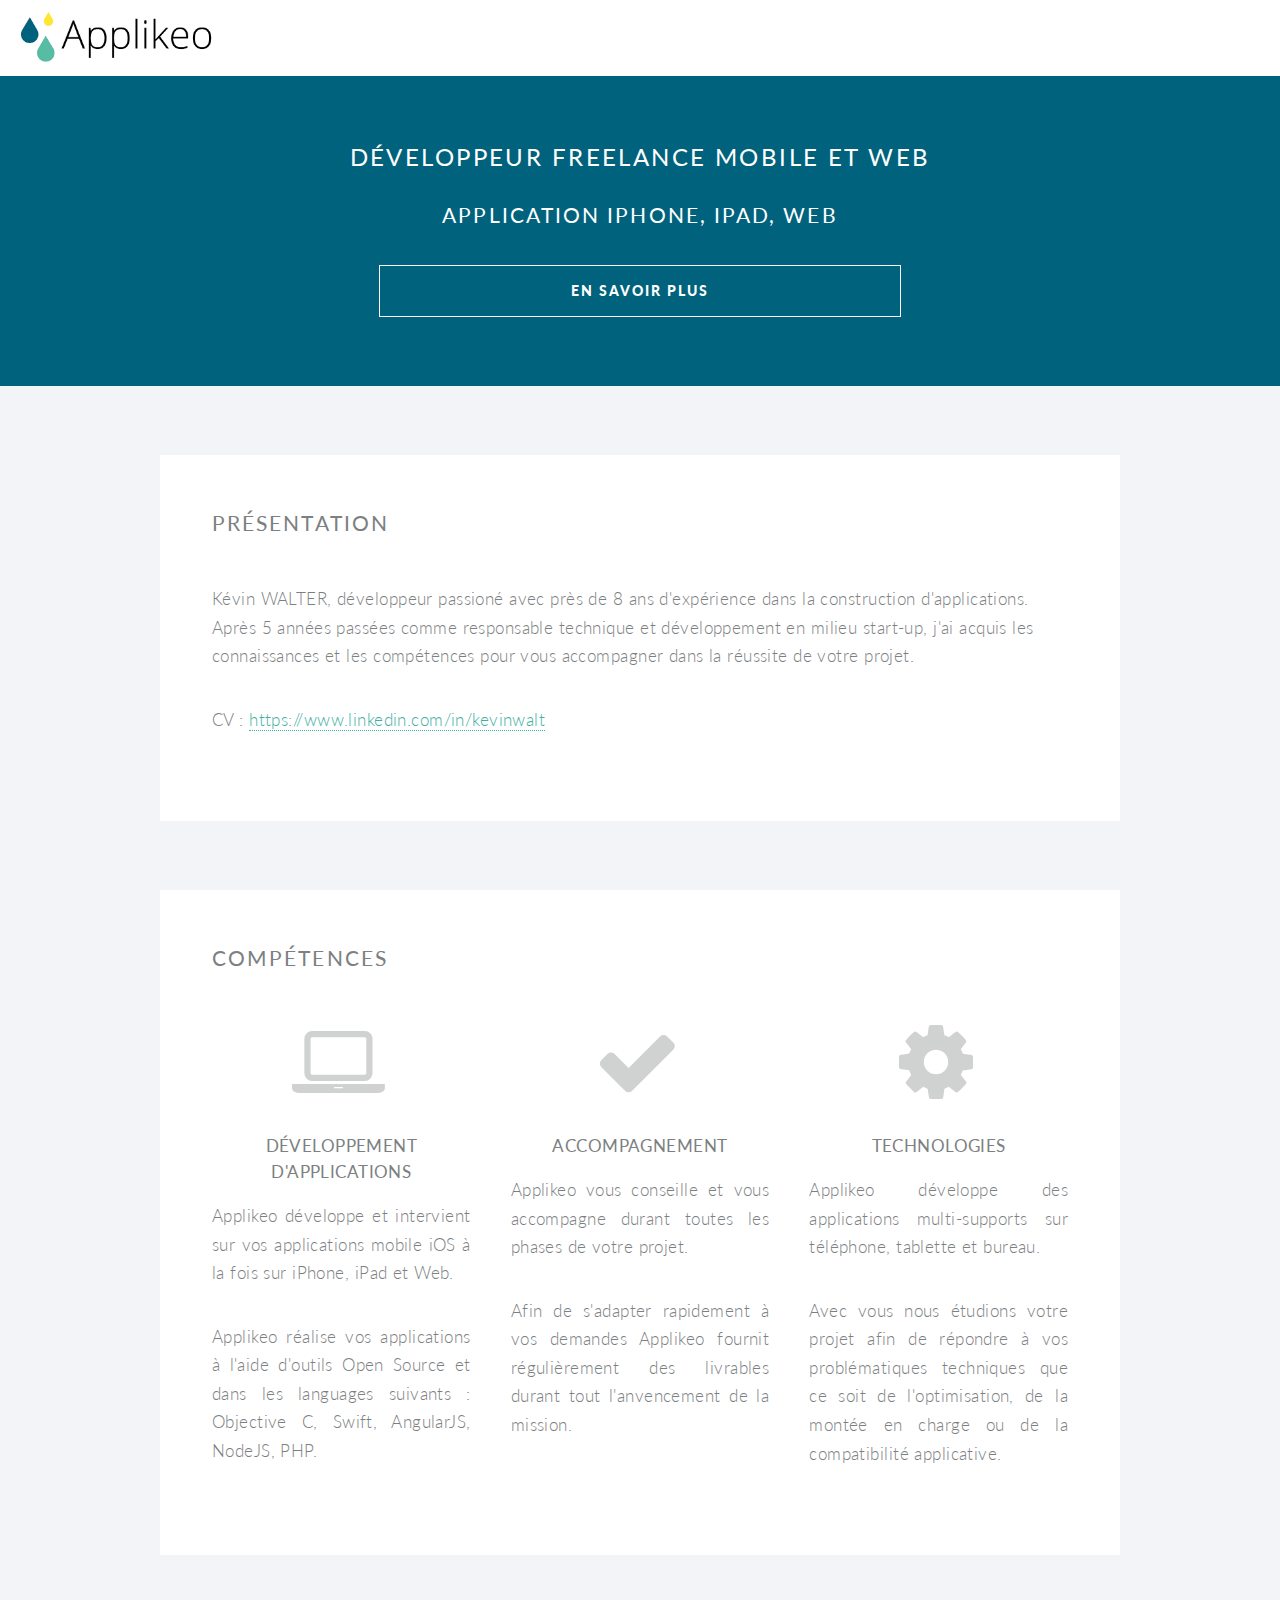
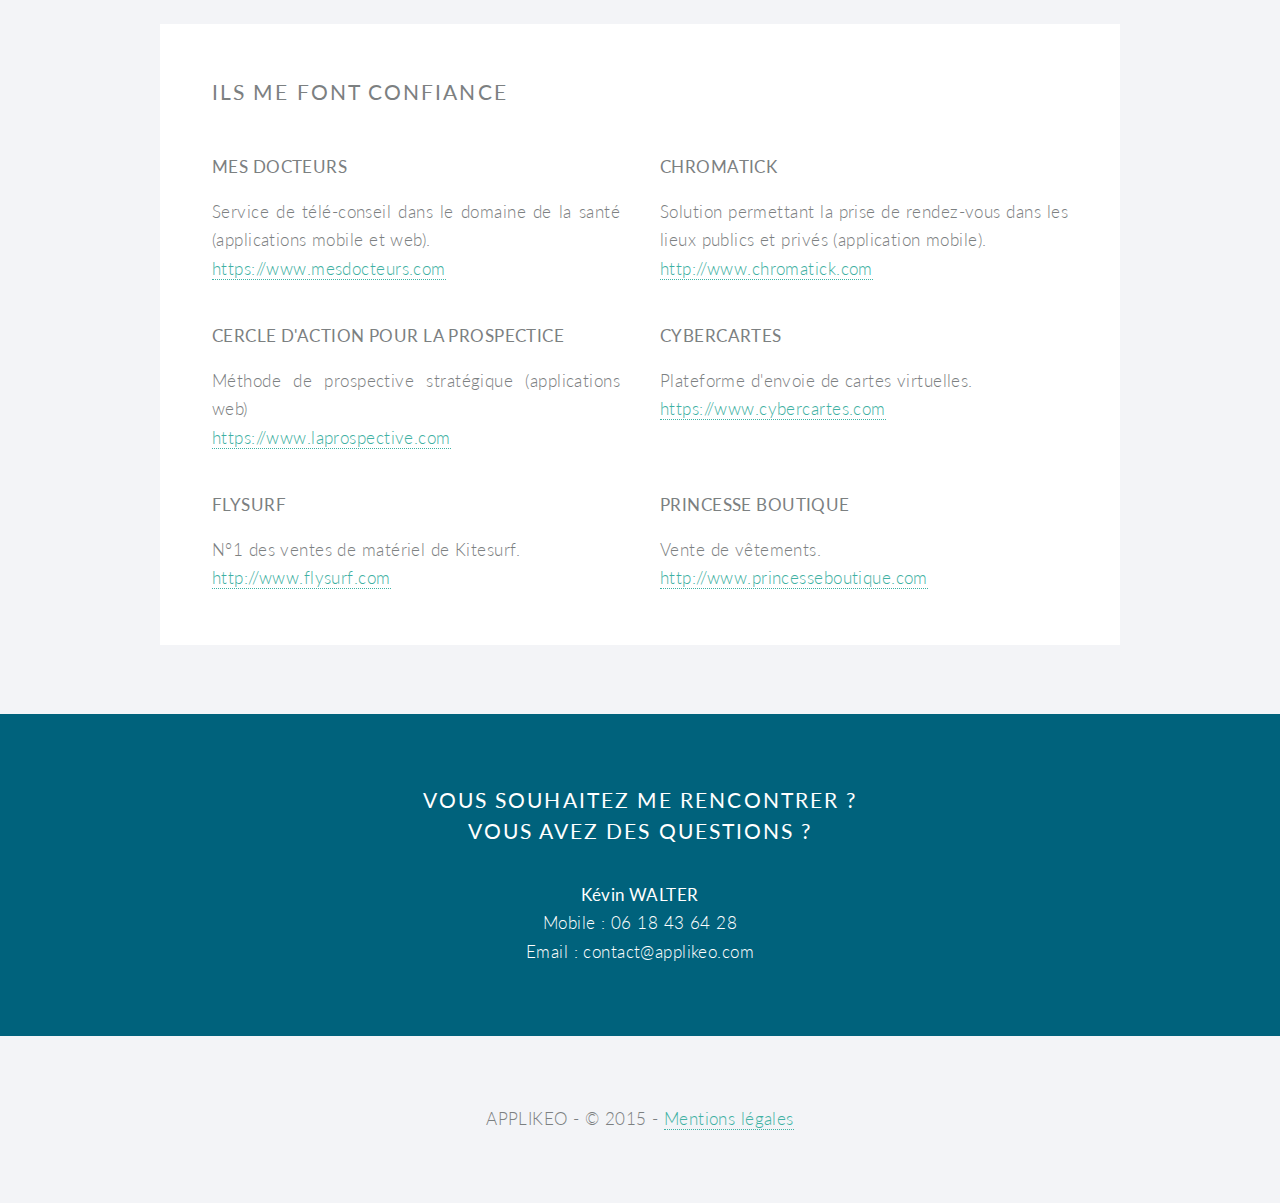
==== index.html @ 41f17261 "modification siege" ====
<!DOCTYPE html>
<html lang="en">
<head>
  <title>Développeur Freelance Mobile et web à Marseille et Aix-en-Provence : Applikeo</title>
<meta name="description" content="Spécialiste du développement d'applications mobile iOS et web sur Marseille et Aix-en-Provence. Applikeo développe des applications iPhone, iPad ou web dans les technologies suivantes : Objective C, Swift, AngularJS, NodeJS, PHP" />
<meta name="keywords" content="développeur Web, développeur mobile, développeur iOS, développeur swift, développeur angular, développeur nodeJS Applikeo, APPLIKEO, développement web, développement iOS, consultant web, consultant mobile, application web, développeur marseille, développeur aix-en-provence, Kévin Walter" />
<meta http-equiv="Content-Type" content="text/html; charset=utf-8" />
<meta name="viewport" content="width=device-width, initial-scale=1.0" />
<!--[if lte IE 8]><script src="/css/ie/html5shiv.js"></script><![endif]-->
<script src="js/jquery.min.js"></script>
<script src="js/jquery.dropotron.min.js"></script>
<script src="js/skel.min.js"></script>
<script src="js/skel-layers.min.js"></script>
<script src="js/init.js"></script>
<noscript>
    <link rel="stylesheet" href="css/skel.css" />
    <link rel="stylesheet" href="css/style.css" />
    <link rel="stylesheet" href="css/style-noscript.css" />
</noscript>
<!--[if lte IE 8]><link rel="stylesheet" href="css/ie/v8.css" /><![endif]-->
<!--[if lte IE 9]><link rel="stylesheet" href="css/ie/v9.css" /><![endif]-->
<meta name="google-site-verification" content="UAbZT-y50smlacfr541gs_oEPnofL0DjzTdshv041VY" />
</head>
<body class="loading">
    <!-- Header -->
    <header id="header" class="reveal alt">
        <a href="/" class="navbar-brand" title="APPLIKEO"><img src="./images/applikeo.png" class="logo" alt="logo APPLIKEO"/></a>
        <span id="logo"><a href="/">APPLIKEO</a></span>
    </header>
    <!-- Banner -->
<section id="banner">
<div class="inner">
<h1>Développeur Freelance Mobile et Web</h1>

<h2>Application iPhone, iPAD, Web</h2>

<footer>
<ul class="buttons vertical">
  <li><a class="button fit scrolly" href="#main" style="width:90%;">En savoir plus</a></li>
</ul>
</footer>
</div>
</section>

<article id="main">

  <section class="wrapper style5 container special" id="identity">
    <header class="major">
      <h2>Présentation</h2>
    </header>

    <div class="row">
      <p>
        Kévin WALTER, développeur passioné avec près de 8 ans d'expérience dans la construction d'applications. Après 5 années passées comme responsable technique et développement en milieu start-up, j'ai acquis les connaissances et les compétences pour vous accompagner dans la réussite de votre projet.
      </p>
      <p>
        CV : <a href="https://www.linkedin.com/in/kevinwalt" title="Profil de Kévin Walter" target="_blank">https://www.linkedin.com/in/kevinwalt</a>
      </p>
    </div>
  </section>

  <section class="wrapper style5 container special">
    <header class="major">
      <h2>Compétences</h2>
    </header>
    <div class="row">
      <div class="4u">
        <section>
          <span class="icon feature fa-laptop">&nbsp;</span>
          <header>
            <h3>Développement d'applications</h3>
          </header>
          <p style="text-align:justify;">
            Applikeo développe et intervient sur vos applications mobile iOS à la fois sur iPhone, iPad et Web.
          </p>  
          <p style="text-align:justify;">
            Applikeo réalise vos applications à l'aide d'outils Open Source et dans les languages suivants : Objective C, Swift, AngularJS, NodeJS, PHP.
          </p>
        </section>
      </div>

      <div class="4u">
        <section>
          <span class="icon feature fa-check">&nbsp;</span>
          <header>
            <h3>Accompagnement</h3>
          </header>

          <p style="text-align:justify;">Applikeo vous conseille et vous accompagne durant toutes les phases de votre projet.</p>
       
          <p style="text-align:justify;">Afin de s'adapter rapidement à vos demandes Applikeo fournit régulièrement des livrables durant tout l'anvencement de la mission.</p>
        </section>
      </div>


      <div class="4u">
        <span class="icon feature fa-cog">&nbsp;</span>
        <section>
          <header>
            <h3>Technologies</h3>
          </header>

          <p style="text-align:justify;">Applikeo développe des applications multi-supports sur téléphone, tablette et bureau.</p>
          <p style="text-align:justify;">Avec vous nous étudions votre projet afin de répondre à vos problématiques techniques que ce soit de l'optimisation, de la montée en charge ou de la compatibilité applicative.</p>
        </section>
      </div>
    </div>
  </section>

 <section class="wrapper style5 container special">
    <header class="major">
      <h2>Ils me font confiance</h2>
    </header>

    <div class="row">
      <div class="6u" style="text-align:justify;">
        <h4>MES DOCTEURS</h4>
        Service de télé-conseil dans le domaine de la santé (applications mobile et web). <br />
        <a href="https://www.mesdocteurs.com" target="_blank">https://www.mesdocteurs.com</a>
      </div>
      <div class="6u" style="text-align:justify;">
        <h4>CHROMATICK</h4>
        Solution permettant la prise de rendez-vous dans les lieux publics et privés (application mobile). <br />
        <a href="http://www.chromatick.com" target="_blank">http://www.chromatick.com</a>
      </div>
    </div>

    <div class="row">
      <div class="6u" style="text-align:justify;">
        <h4>CERCLE D'ACTION POUR LA PROSPECTICE</h4>
        Méthode de prospective stratégique (applications web)<br />
        <a href="http://www.laprospective.fr/methodes-de-prospective.html" target="_blank">https://www.laprospective.com</a>
      </div>
      <div class="6u" style="text-align:justify;">
        <h4>CYBERCARTES</h4>
        Plateforme d'envoie de cartes virtuelles.<br />
        <a href="http://www.cybercartes.com" target="_blank">https://www.cybercartes.com</a>
      </div>
    </div>

    <div class="row">
     <div class="6u" style="text-align:justify;">
       <h4>FLYSURF</h4>
       N°1 des ventes de matériel de Kitesurf.<br />
       <a href="http://www.flysurf.com" target="_blank">http://www.flysurf.com</a>
     </div>
     <div class="6u" style="text-align:justify;">
       <h4>PRINCESSE BOUTIQUE</h4>
       Vente de vêtements.<br />
       <a href="http://www.princesseboutique.com" target="_blank">http://www.princesseboutique.com</a>
     </div>
    </div>
 </section>


<section id="cta">
  <header>
  <h2>Vous souhaitez me rencontrer ? <br /> Vous avez des questions ?</h2>
  </header>

  <footer>
    <ul>
      <li><strong>Kévin WALTER</strong></li>
      <li>Mobile : 06 18 43 64 28</li>
      <li>Email : contact@applikeo.com</li>
    </ul>
  </footer>
</section>


    <footer id="footer">
        <p>
            APPLIKEO - © 2015 -
            <a href="mentions-legales.html">Mentions légales</a>
        </p>
    </footer>
    <script>
  (function(i,s,o,g,r,a,m){i['GoogleAnalyticsObject']=r;i[r]=i[r]||function(){
  (i[r].q=i[r].q||[]).push(arguments)},i[r].l=1*new Date();a=s.createElement(o),
  m=s.getElementsByTagName(o)[0];a.async=1;a.src=g;m.parentNode.insertBefore(a,m)
  })(window,document,'script','//www.google-analytics.com/analytics.js','ga');

  ga('create', 'UA-64790413-1', 'auto');
  ga('send', 'pageview');

</script>
</body>
</html>
---- css/skel.css ----
/* skel.css vx.x | (c) n33 | n33.co | MIT licensed */

/* Resets (http://meyerweb.com/eric/tools/css/reset/ | v2.0 | 20110126 | License: none (public domain)) */

	html,body,div,span,applet,object,iframe,h1,h2,h3,h4,h5,h6,p,blockquote,pre,a,abbr,acronym,address,big,cite,code,del,dfn,em,img,ins,kbd,q,s,samp,small,strike,strong,sub,sup,tt,var,b,u,i,center,dl,dt,dd,ol,ul,li,fieldset,form,label,legend,table,caption,tbody,tfoot,thead,tr,th,td,article,aside,canvas,details,embed,figure,figcaption,footer,header,hgroup,menu,nav,output,ruby,section,summary,time,mark,audio,video{margin:0;padding:0;border:0;font-size:100%;font:inherit;vertical-align:baseline;}article,aside,details,figcaption,figure,footer,header,hgroup,menu,nav,section{display:block;}body{line-height:1;}ol,ul{list-style:none;}blockquote,q{quotes:none;}blockquote:before,blockquote:after,q:before,q:after{content:'';content:none;}table{border-collapse:collapse;border-spacing:0;}body{-webkit-text-size-adjust:none}

/* Box Model */

	*, *:before, *:after {
		-moz-box-sizing: border-box;
		-webkit-box-sizing: border-box;
		box-sizing: border-box;
	}

/* Container */

	body {
		/* min-width: (containers) */
		min-width: 1200px;
	}

	.container {
		margin-left: auto;
		margin-right: auto;
		
		/* width: (containers) */
		width: 1200px;
	}

	/* Modifiers */
	
		.container.small {
			/* width: (containers) * 0.75; */
			width: 900px;
		}

		.container.big {
			width: 100%;

			/* max-width: (containers) * 1.25; */
			max-width: 1500px;

			/* min-width: (containers); */
			min-width: 1200px;
		}

/* Grid */

	.\31 2u { width: 100% }
	.\31 1u { width: 91.6666666667% }
	.\31 0u { width: 83.3333333333% }
	.\39 u { width: 75% }
	.\38 u { width: 66.6666666667% }
	.\37 u { width: 58.3333333333% }
	.\36 u { width: 50% }
	.\35 u { width: 41.6666666667% }
	.\34 u { width: 33.3333333333% }
	.\33 u { width: 25% }
	.\32 u { width: 16.6666666667% }
	.\31 u { width: 8.3333333333% }
	.\-11u { margin-left: 91.6666666667% }
	.\-10u { margin-left: 83.3333333333% }
	.\-9u { margin-left: 75% }
	.\-8u { margin-left: 66.6666666667% }
	.\-7u { margin-left: 58.3333333333% }
	.\-6u { margin-left: 50% }
	.\-5u { margin-left: 41.6666666667% }
	.\-4u { margin-left: 33.3333333333% }
	.\-3u { margin-left: 25% }
	.\-2u { margin-left: 16.6666666667% }
	.\-1u { margin-left: 8.3333333333% }

	/* Rows */

		.row > * {
			float: left;
		}

		.row:after {
			content: '';
			display: block;
			clear: both;
			height: 0;
		}

		.row:first-child > * {
			padding-top: 0 !important;
		}

		/* Normal */

			.row > * {
				/* padding-left: (gutters) */
				padding-left: 50px;
			}

			.row + .row > * {
				/* padding: (gutters) 0 0 (gutters) */
				padding: 50px 0 0 50px;
			}

			.row {
				/* margin-left: -(gutters) */
				margin-left: -50px;
			}

		/* Flush */

			.row.flush > * {
				padding-left: 0;
			}

			.row + .row.flush > * {
				padding: 0;
			}

			.row.flush {
				margin-left: 0;
			}

		/* Quarter */

			.row.quarter > * {
				/* padding-left: (gutters * 0.25) */
				padding-left: 12.5px;
			}

			.row + .row.quarter > * {
				/* padding: (gutters * 0.25) 0 0 (gutters * 0.25) */
				padding: 12.5px 0 0 12.5px;
			}

			.row.quarter {
				/* margin-left: -(gutters * 0.25) */
				margin-left: -12.5px;
			}

		/* Half */

			.row.half > * {
				/* padding-left: (gutters * 0.5) */
				padding-left: 25px;
			}

			.row + .row.half > * {
				/* padding: (gutters * 0.5) 0 0 (gutters * 0.5) */
				padding: 25px 0 0 25px;
			}

			.row.half {
				/* margin-left: -(gutters * 0.5) */
				margin-left: -25px;
			}

		/* One and (a) Half */

			.row.oneandhalf > * {
				/* padding-left: (gutters * 1.5) */
				padding-left: 75px;
			}

			.row + .row.oneandhalf > * {
				/* padding: (gutters * 1.5) 0 0 (gutters * 1.5) */
				padding: 75px 0 0 75px;
			}

			.row.oneandhalf {
				/* margin-left: -(gutters * 1.5) */
				margin-left: -75px;
			}

		/* Double */

			.row.double > * {
				/* padding-left: (gutters * 2) */
				padding-left: 80px;
			}

			.row + .row.double > * {
				/* padding: (gutters * 2) 0 0 (gutters * 2) */
				padding: 100px 0 0 100px;
			}

			.row.double {
				/* margin-left: -(gutters * 2) */
				margin-left: -100px;
			}
---- css/style.css ----
@charset "UTF-8";
@import url("font-awesome.min.css");
@import url("http://fonts.googleapis.com/css?family=Lato:300,400,900");

/*
	Twenty 1.0 by HTML5 UP
	html5up.net | @n33co
	Free for personal and commercial use under the CCA 3.0 license (html5up.net/license)
*/

/* Basic */

	body, #skel-layers-wrapper {
		background: #f3f4f7;
	}

	body.loading * {
		-moz-animation: none !important;
		-webkit-animation: none !important;
		-o-animation: none !important;
		-ms-animation: none !important;
		animation: none !important;
		-moz-transition: none !important;
		-webkit-transition: none !important;
		-o-transition: none !important;
		-ms-transition: none !important;
		transition: none !important;
	}

	body, input, select, textarea {
		color: #7c8081;
		font-family: 'Lato', sans-serif;
		font-size: 15pt;
		font-weight: 300;
		letter-spacing: 0.025em;
		line-height: 1.75em;
	}

	a {
		-moz-transition: all 0.2s ease-in-out;
		-webkit-transition: all 0.2s ease-in-out;
		-o-transition: all 0.2s ease-in-out;
		-ms-transition: all 0.2s ease-in-out;
		transition: all 0.2s ease-in-out;
		color: #3fb1a3;
		text-decoration: none;
		border-bottom: dotted 1px;
	}

		a:hover {
			border-bottom-color: transparent;
		}

	strong, b {
		font-weight: 400;
	}

	p, ul, ol, dl, table, blockquote {
		margin: 0 0 2em 0;
	}

	h1, h2, h3, h4, h5, h6 {
		color: inherit;
		font-weight: 400;
		line-height: 1.75em;
		margin-bottom: 1em;
		text-transform: uppercase;
	}

		#logo a, h2 a, h3 a, h4 a, h5 a, h6 a {
			color: inherit;
			text-decoration: none;
			border: 0;
		}

	h1 {
		font-size: 1.4em;
		letter-spacing: 0.1em;
	}

	h2 {
		font-size: 1.2em;
		letter-spacing: 0.1em;
	}

	h3 {
		font-size: 1em;
		letter-spacing: 0.025em;
        text-align: center;
	}

	sub {
		font-size: 0.8em;
		position: relative;
		top: 0.5em;
	}

	sup {
		font-size: 0.8em;
		position: relative;
		top: -0.5em;
	}

	hr {
		border-top: solid 1px rgba(124, 128, 129, 0.2);
		border: 0;
		margin-bottom: 1.5em;
	}

	blockquote {
		border-left: solid 0.5em rgba(124, 128, 129, 0.2);
		font-style: italic;
		padding: 1em 0 1em 2em;
	}

	section.special, article.special {
		text-align: center;
	}

	header.major {
		padding-bottom: 1em;
	}

	header.special {
		margin-bottom: 5em;
		padding-top: 7em;
		position: relative;
		text-align: center;
	}

		header.special:before, header.special:after {
			/*border-bottom: solid 1.5px;
			border-top: solid 1.5px;*/
			content: '';
			height: 7px;
			opacity: 0.1;
			position: absolute;
			top: 1.75em;
			width: 43%;
		}

		header.special:before {
			left: 0;
		}

		header.special:after {
			right: 0;
		}

		header.special h2 {
			margin-bottom: 0;
		}

		header.special h2 + p {
			margin-bottom: 0;
			padding-top: 1.5em;
		}

		header.special .icon {
			cursor: default;
			height: 7em;
			left: 0;
			position: absolute;
			text-align: center;
			top: 1em;
			width: 100%;
		}

			header.special .icon:before {
				font-size: 3.5em;
				opacity: 0.35;
			}

	footer > :last-child {
		margin-bottom: 0;
	}

	footer.major {
		padding-top: 3em;
	}

/* Form */

	input[type="text"],
	input[type="password"],
	input[type="email"],
	textarea {
		-moz-transition: background-color 0.2s ease-in-out, border-color 0.2s ease-in-out;
		-webkit-transition: background-color 0.2s ease-in-out, border-color 0.2s ease-in-out;
		-o-transition: background-color 0.2s ease-in-out, border-color 0.2s ease-in-out;
		-ms-transition: background-color 0.2s ease-in-out, border-color 0.2s ease-in-out;
		transition: background-color 0.2s ease-in-out, border-color 0.2s ease-in-out;
		-moz-appearance: none;
		-webkit-appearance: none;
		-o-appearance: none;
		-ms-appearance: none;
		appearance: none;
		background: none;
		border: solid 1px rgba(124, 128, 129, 0.2);
		color: inherit;
		display: block;
		padding: 0.75em;
		text-decoration: none;
		width: 100%;
		outline: 0;
	}

		input[type="text"]:focus,
		input[type="password"]:focus,
		input[type="email"]:focus,
		textarea:focus {
			border-color: #83d3c9;
		}

	input[type="text"],
	input[type="password"],
	input[type="email"] {
		line-height: 1em;
	}

	::-webkit-input-placeholder {
		color: inherit;
		opacity: 0.5;
		position: relative;
		top: 3px;
	}

	:-moz-placeholder {
		color: inherit;
		opacity: 0.5;
	}

	::-moz-placeholder {
		color: inherit;
		opacity: 0.5;
	}

	:-ms-input-placeholder {
		color: inherit;
		opacity: 0.5;
	}

	.formerize-placeholder {
		color: rgba(124, 128, 129, 0.5) !important;
	}

/* Image */

	.image {
		border: 0;
		position: relative;
	}

		.image:before {
			background: url("images/overlay.png");
			content: '';
			height: 100%;
			left: 0;
			position: absolute;
			top: 0;
			width: 100%;
		}

		.image.fit {
			display: block;
		}

			.image.fit img {
				display: block;
				width: 100%;
			}

		.image.feature {
			display: block;
			margin: 0 0 2em 0;
		}

			.image.feature img {
				display: block;
				width: 100%;
			}

/* Icon */

	.icon {
		position: relative;
	}

		.icon:before {
			-moz-osx-font-smoothing: grayscale;
			-webkit-font-smoothing: antialiased;
			font-family: FontAwesome;
			font-style: normal;
			font-weight: normal;
		}

		.icon.circle {
			-moz-transition: all 0.2s ease-in-out;
			-webkit-transition: all 0.2s ease-in-out;
			-o-transition: all 0.2s ease-in-out;
			-ms-transition: all 0.2s ease-in-out;
			transition: all 0.2s ease-in-out;
			border: 0;
			border-radius: 100%;
			display: inline-block;
			font-size: 1.25em;
			height: 2.25em;
			left: 0;
			line-height: 2.25em;
			text-align: center;
			text-decoration: none;
			top: 0;
			width: 2.25em;
		}

			.icon.circle:hover {
				top: -0.2em;
			}

			.icon.circle.fa-twitter {
				background: #70aecd;
				color: white;
			}

				.icon.circle.fa-twitter:hover {
					background: #7fb7d2;
				}

			.icon.circle.fa-facebook {
				background: #7490c3;
				color: white;
			}

				.icon.circle.fa-facebook:hover {
					background: #829bc9;
				}

			.icon.circle.fa-google-plus {
				background: #db6b67;
				color: white;
			}

				.icon.circle.fa-google-plus:hover {
					background: #df7b77;
				}

			.icon.circle.fa-github {
				background: #dcad8b;
				color: white;
			}

				.icon.circle.fa-github:hover {
					background: #e1b89b;
				}

			.icon.circle.fa-dribbble {
				background: #da83ae;
				color: white;
			}

				.icon.circle.fa-dribbble:hover {
					background: #df93b8;
				}

		.icon.feature {
			cursor: default;
			display: block;
			margin: 0 0 1.5em 0;
			opacity: 0.35;
			text-align: center;
		}

			.icon.feature:before {
				font-size: 5em;
				line-height: 1em;
			}

		.icon > .label {
			display: none;
		}

/* Lists */

	ol.default {
		list-style: decimal;
		padding-left: 1.25em;
	}

		ol.default li {
			padding-left: 0.25em;
		}

	ul.default {
		list-style: disc;
		padding-left: 1em;
	}

		ul.default li {
			padding-left: 0.5em;
		}

	ul.icons {
		cursor: default;
	}

		ul.icons li {
			display: inline-block;
			line-height: 1em;
			padding-left: 0.5em;
		}

			ul.icons li:first-child {
				padding-left: 0;
			}

	ul.feature-icons {
		cursor: default;
		margin: -0.75em 0 0 0;
		opacity: 0.35;
		overflow: hidden;
		position: relative;
	}

		ul.feature-icons li {
			display: block;
			float: left;
			text-align: center;
			width: 50%;
		}

			ul.feature-icons li .icon {
				display: inline-block;
				font-size: 6.25em;
				height: 1.25em;
				line-height: 1.25em;
				width: 1em;
			}

	ul.buttons {
		cursor: default;
	}

		ul.buttons:last-child {
			margin-bottom: 0;
		}

		ul.buttons li {
			display: inline-block;
			padding: 0 0 0 1.5em;
		}

			ul.buttons li:first-child {
				padding: 0;
			}

		ul.buttons.vertical li {
			display: block;
			padding: 1.5em 0 0 0;
		}

			ul.buttons.vertical li:first-child {
				padding: 0;
			}

/* Tables */

	table {
		width: 100%;
	}

		table.default {
			width: 100%;
		}

			table.default tbody tr {
				border-bottom: solid 1px rgba(124, 128, 129, 0.2);
			}

			table.default td {
				padding: 0.5em 1em 0.5em 1em;
			}

			table.default th {
				font-weight: 400;
				padding: 0.5em 1em 0.5em 1em;
				text-align: left;
			}

			table.default thead {
				background: #7c8081;
				color: #fff;
			}

/* Button */

	.button {
		background: none;
		border: solid 1px;
		color: inherit;
		display: inline-block;
		font-size: 0.8em;
		font-weight: 900;
		letter-spacing: 2px;
		min-width: 18em;
		padding: 0.75em 0;
		text-align: center;
		text-decoration: none;
		text-transform: uppercase;
	}

		.button:hover {
			background: rgba(188, 202, 206, 0.15);
			border-color: inherit;
		}

		.button.special {
			background: #83d3c9;
			border-color: #83d3c9;
			color: white !important;
		}

			.button.special:hover {
				background: #96dad1 !important;
				border-color: #96dad1 !important;
			}

		.button.fit {
			width: 100%;
		}

		.button.small {
			font-size: 0.7em;
			min-width: 14em;
			padding: 0.5em 0;
		}

/* Wrapper */

	.wrapper {
		margin-bottom: 3em;
		padding: 5em;
	}

		.wrapper.style1 {
			padding: 0;
		}

		.wrapper.style2 {
			background-color: #83d3c9;
			background-image: url("images/light-bl.svg"), url("images/light-br.svg");
			background-position: bottom left, bottom right;
			background-repeat: no-repeat, no-repeat;
			background-size: 25em, 25em;
			color: white;
		}

			.wrapper.style2 .button:hover {
				background: rgba(255, 255, 255, 0.15) !important;
			}

			.wrapper.style2 .button.special {
				background: white;
				border-color: white;
				color: #83d3c9 !important;
			}

				.wrapper.style2 .button.special:hover {
					border-color: inherit !important;
					color: white !important;
				}

		.wrapper.style3 {
			background: white;
			color: inherit;
		}

		.wrapper.style4 {
			background: white;
			color: inherit;
			padding: 4em;
		}
		
		.wrapper.style5 {
            background: white;
			color: inherit;
			padding: 3em;
		    text-align:left;
		}

/* Header */
	@-moz-keyframes reveal-header { 0% { top: -5em; } 100% { top: 0; } }
	@-webkit-keyframes reveal-header { 0% { top: -5em; } 100% { top: 0; } }
	@-o-keyframes reveal-header { 0% { top: -5em; } 100% { top: 0; } }
	@-ms-keyframes reveal-header { 0% { top: -5em; } 100% { top: 0; } }
	@keyframes reveal-header { 0% { top: -5em; } 100% { top: 0; } }

	#header {
		background: white;
		box-shadow: 0 1px 2px 0 rgba(0, 0, 0, 0.075);
		color: inherit;
		cursor: default;
		font-size: 0.8em;
		left: 0;
		padding: 1em 1.5em;
		position: fixed;
		top: 0;
		width: 100%;
		z-index: 10000;
	}
	
	#header.reveal .logo {
	    height:48px;
    	position: absolute;
    	top:0px;
	}
	
	#header.alt .logo {
        height: 50px;
        top: 15px;
	}

		#header h1 {
			font-weight: 900;
			margin: 0;
    		display:none;	
		}

			#header h1 span {
				font-weight: 300;
			}

		#header nav {
			letter-spacing: 0.075em;
			position: absolute;
			right: 1.5em;
			text-transform: uppercase;
			top: 0.75em;
		}

			#header nav ul li {
				display: inline-block;
				margin-left: 1.5em;
			}

				#header nav ul li > ul {
					display: none;
				}

				#header nav ul li a {
					border: solid 1px transparent;
					color: inherit;
					display: inline-block;
					padding: 0em 0.75em;
					text-decoration: none;
				}

				#header nav ul li .button {
					font-size: 1em;
					min-width: 0;
					width: auto;
				}

				#header nav ul li.submenu > a:before {
					-moz-osx-font-smoothing: grayscale;
					-webkit-font-smoothing: antialiased;
					font-family: FontAwesome;
					font-style: normal;
					font-weight: normal;
				}

				#header nav ul li.submenu > a:before {
					content: '\f107';
					margin-right: 0.65em;
				}

				#header nav ul li.active > a, #header nav ul li:hover > a {
					-moz-transition: all 0.2s ease-in-out;
					-webkit-transition: all 0.2s ease-in-out;
					-o-transition: all 0.2s ease-in-out;
					-ms-transition: all 0.2s ease-in-out;
					transition: all 0.2s ease-in-out;
					background: rgba(188, 202, 206, 0.15);
				}

				#header nav ul li.current > a {
					font-weight: 900;
				}

		#header.reveal {
			-moz-animation: reveal-header 0.5s;
			-webkit-animation: reveal-header 0.5s;
			-o-animation: reveal-header 0.5s;
			-ms-animation: reveal-header 0.5s;
			animation: reveal-header 0.5s;
		}

		#header.alt {
			-moz-animation: none;
			-webkit-animation: none;
			-o-animation: none;
			-ms-animation: none;
			animation: none;
			background: white;
			box-shadow: none;
			color: #333333;
			padding: 1.7em 1.5em;
			position: absolute;
		}

			#header.alt nav {
				right: 0.5em;
				top: 1.75em;
			}

				#header.alt nav ul li.active > a, #header.alt nav ul li:hover > a {
					border: solid 1px;
				}

/* Dropotron */

	.dropotron {
		background: #fff;
		box-shadow: 0 1px 2px 0 rgba(0, 0, 0, 0.075);
		line-height: 2.25em;
		min-width: 13em;
		padding: 1em 0;
		text-transform: uppercase;
	}

		.dropotron.level-0 {
			font-size: 0.7em;
			font-weight: 400;
			margin-top: 1.5em;
		}

			.dropotron.level-0:before {
				border-bottom: solid 0.5em #fff;
				border-left: solid 0.5em transparent;
				border-right: solid 0.5em transparent;
				content: '';
				left: 0.75em;
				position: absolute;
				top: -0.45em;
			}

		.dropotron > li {
			border-top: solid 1px rgba(124, 128, 129, 0.2);
		}

			.dropotron > li > a {
				-moz-transition: none;
				-webkit-transition: none;
				-o-transition: none;
				-ms-transition: none;
				transition: none;
				color: inherit;
				text-decoration: none;
				padding: 0 1em;
				border: 0;
			}

			.dropotron > li:hover > a {
				background: #83d3c9;
				color: white;
			}

			.dropotron > li:first-child {
				border-top: 0;
			}

/* Banner */
	@-moz-keyframes reveal-banner { 0% { opacity: 0; } 100% { opacity: 1; } }
	@-webkit-keyframes reveal-banner { 0% { opacity: 0; } 100% { opacity: 1; } }
	@-o-keyframes reveal-banner { 0% { opacity: 0; } 100% { opacity: 1; } }
	@-ms-keyframes reveal-banner { 0% { opacity: 0; } 100% { opacity: 1; } }
	@keyframes reveal-banner { 0% { opacity: 0; } 100% { opacity: 1; } }

	#banner {
		background-attachment: scroll, scroll, scroll, fixed;
		background-color:#00627c;
		/*background-image: url("images/light-bl.svg"), url("images/light-br.svg"), url("images/overlay.png"), url("../images/banner.jpg");
		background-position: bottom left, bottom right, top left, top center;
		background-repeat: no-repeat, no-repeat, repeat, no-repeat;
		background-size: 25em, 25em, auto, cover;*/
		color: white;
		cursor: default;
		padding:5em 0 1em;
		text-align: center;
	}

		#banner .inner {
			color: white;
			display: inline-block;
			padding: 3em;
			text-align: center;
		}

			#banner .inner header {
				display: inline-block;
				border-bottom: solid 2px;
				border-top: solid 2px;
				margin: 0 0 2em 0;
				padding: 3px 0 3px 0;
			}

				#banner .inner header h2 {
					border-bottom: solid 2px;
					border-top: solid 2px;
					font-size: 2.5em;
					font-weight: 900;
					letter-spacing: 0.2em;
					margin: 0;
					padding-left: 0.05em;
					position: relative;
					text-transform: uppercase;
				}

			#banner .inner p {
				letter-spacing: 0.1em;
				margin: 0;
				text-transform: uppercase;
			}

				#banner .inner p a {
					color: inherit;
					font-weight: 400;
					text-decoration: none;
				}

			#banner .inner footer {
				margin: 2em 0 0 0;
			}

/* Main */

	#main {
		/*background-image: url("images/dark-tl.svg"), url("images/dark-tr.svg"), url("images/dark-bl.svg"), url("images/dark-br.svg");*/
		background-position: top left, top right, bottom left, bottom right;
		background-repeat: no-repeat;
		background-size: 25em;
		padding: 4em 0 0;
	}

		#main > :last-child {
			margin-bottom: 0;
		}

		#main .sidebar section {
			border-top: solid 1px rgba(124, 128, 129, 0.2);
			margin: 3em 0 0 0;
			padding: 3em 0 0 0;
		}

			#main .sidebar section:first-child {
				border-top: 0;
				padding-top: 0;
				margin-top: 0;
			}

	body.index #main {
		padding-top: 5em;
	}

/* CTA */

	#cta {
		background-attachment: scroll, scroll, scroll, fixed;
		background-color: #00627c;
		/*background-image: url("images/light-tl.svg"), url("images/light-tr.svg"), url("images/overlay.png"), url("../images/banner.jpg");*/
		background-position: top left, top right, top left, bottom center;
		background-repeat: no-repeat, no-repeat, repeat, no-repeat;
		background-size: 25em, 25em, auto, cover;
		color: white;
		padding: 5em;
		text-align: center;
	}

		#cta header {
			margin-bottom: 2em;
		}

/* Footer */

	#footer {
		color: #7c8081;
		padding: 3em 5em 2em 5em;
		text-align: center;
	}

		#footer .copyright {
			font-size: 0.8em;
		}

			#footer .copyright a {
				color: inherit;
			}

/* Layers */

	#topButton .toggle {
		height: 100%;
		left: 0;
		position: absolute;
		text-align: center;
		top: 0;
		width: 100%;
	}

		#topButton .toggle:before {
			-moz-osx-font-smoothing: grayscale;
			-webkit-font-smoothing: antialiased;
			font-family: FontAwesome;
			font-style: normal;
			font-weight: normal;
		}

		#topButton .toggle:before {
			color: white;
			content: '\f039';
			font-size: 0.75em;
			height: 30px;
			left: 0;
			line-height: 30px;
			opacity: 0.5;
			position: absolute;
			top: 0;
			width: 100%;
			z-index: 1;
		}

		#topButton .toggle:after {
			background: rgba(163, 169, 170, 0.75);
			border-radius: 0 0 4px 4px;
			content: '';
			height: 30px;
			left: 50%;
			margin-left: -40px;
			position: absolute;
			top: 0;
			width: 80px;
		}

	#sideButton .toggle {
		height: 100%;
		left: 0;
		position: absolute;
		text-align: center;
		top: 0;
		width: 100%;
	}

		#sideButton .toggle:before {
			-moz-osx-font-smoothing: grayscale;
			-webkit-font-smoothing: antialiased;
			font-family: FontAwesome;
			font-style: normal;
			font-weight: normal;
		}

		#sideButton .toggle:before {
			color: white;
			content: '\f039';
			font-size: 1em;
			height: 40px;
			left: 10px;
			line-height: 40px;
			opacity: 0.5;
			position: absolute;
			top: 11px;
			width: 60px;
			z-index: 1;
		}

		#sideButton .toggle:after {
			background: rgba(163, 169, 170, 0.75);
			border-radius: 2px;
			content: '';
			height: 40px;
			left: 10px;
			position: absolute;
			top: 10px;
			width: 60px;
		}

	#topPanel,
	#sidePanel {
		background: #1c2021;
		color: white;
		font-size: 0.8em;
		letter-spacing: 0.075em;
		text-transform: uppercase;
	}

		#topPanel nav,
		#sidePanel nav {
			padding: 0.25em 0.5em 1em 0.5em;
		}

		#topPanel .link,
		#sidePanel .link {
			border: 0;
			border-top: solid 1px rgba(255, 255, 255, 0.05);
			color: inherit;
			display: block;
			height: 3em;
			line-height: 3em;
			opacity: 0.75;
			text-decoration: none;
		}

			#topPanel .link.depth-0,
			#sidePanel .link.depth-0 {
				font-weight: 900;
			}

			#topPanel .link:first-child,
			#sidePanel .link:first-child {
				border-top: 0;
			}

		#topPanel .indent-1,
		#sidePanel .indent-1 {
			display: inline-block;
			width: 1em;
		}

		#topPanel .indent-2,
		#sidePanel .indent-2 {
			display: inline-block;
			width: 2em;
		}

		#topPanel .indent-3,
		#sidePanel .indent-3 {
			display: inline-block;
			width: 3em;
		}

		#topPanel .indent-4,
		#sidePanel .indent-4 {
			display: inline-block;
			width: 4em;
		}

		#topPanel .indent-5,
		#sidePanel .indent-5 {
			display: inline-block;
			width: 5em;
		}
---- css/style-noscript.css ----
/*
	Twenty 1.0 by HTML5 UP
	html5up.net | @n33co
	Free for personal and commercial use under the CCA 3.0 license (html5up.net/license)
*/

/* Banner */

	#banner .inner {
		opacity: 1.0;
	}
---- css/ie/v8.css ----
/* Banner */
#banner {
  background-image: url("../../images/banner.jpg");
  background-repeat: no-repeat;
  background-size: cover;
  -ms-behavior: url("css/ie/backgroundsize.min.htc"); }
  #banner .inner {
    background: #341b2b; }

/* CTA  */
#cta {
  background-image: url("../../images/banner.jpg");
  background-repeat: no-repeat;
  background-size: cover;
  -ms-behavior: url("css/ie/backgroundsize.min.htc"); }
---- css/ie/v9.css ----
/* Banner */
#banner .inner {
  opacity: 1.0; }
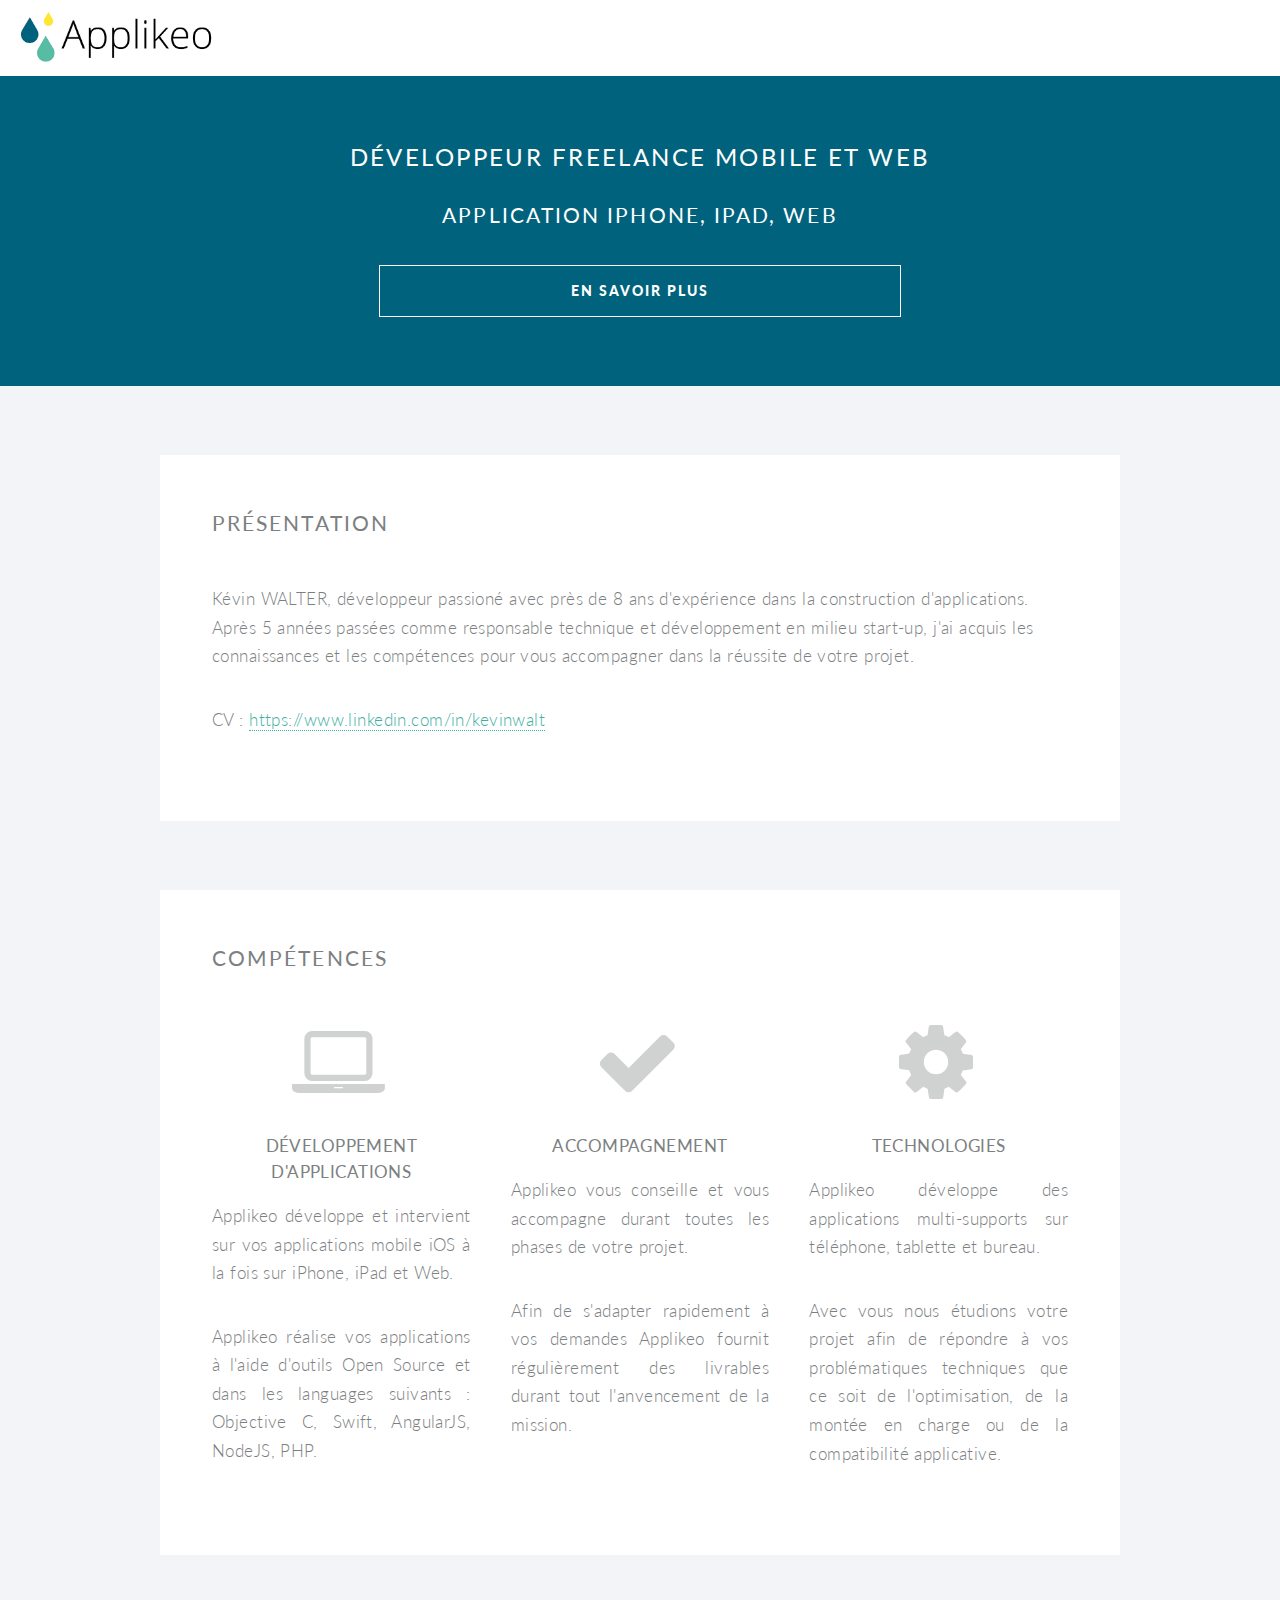
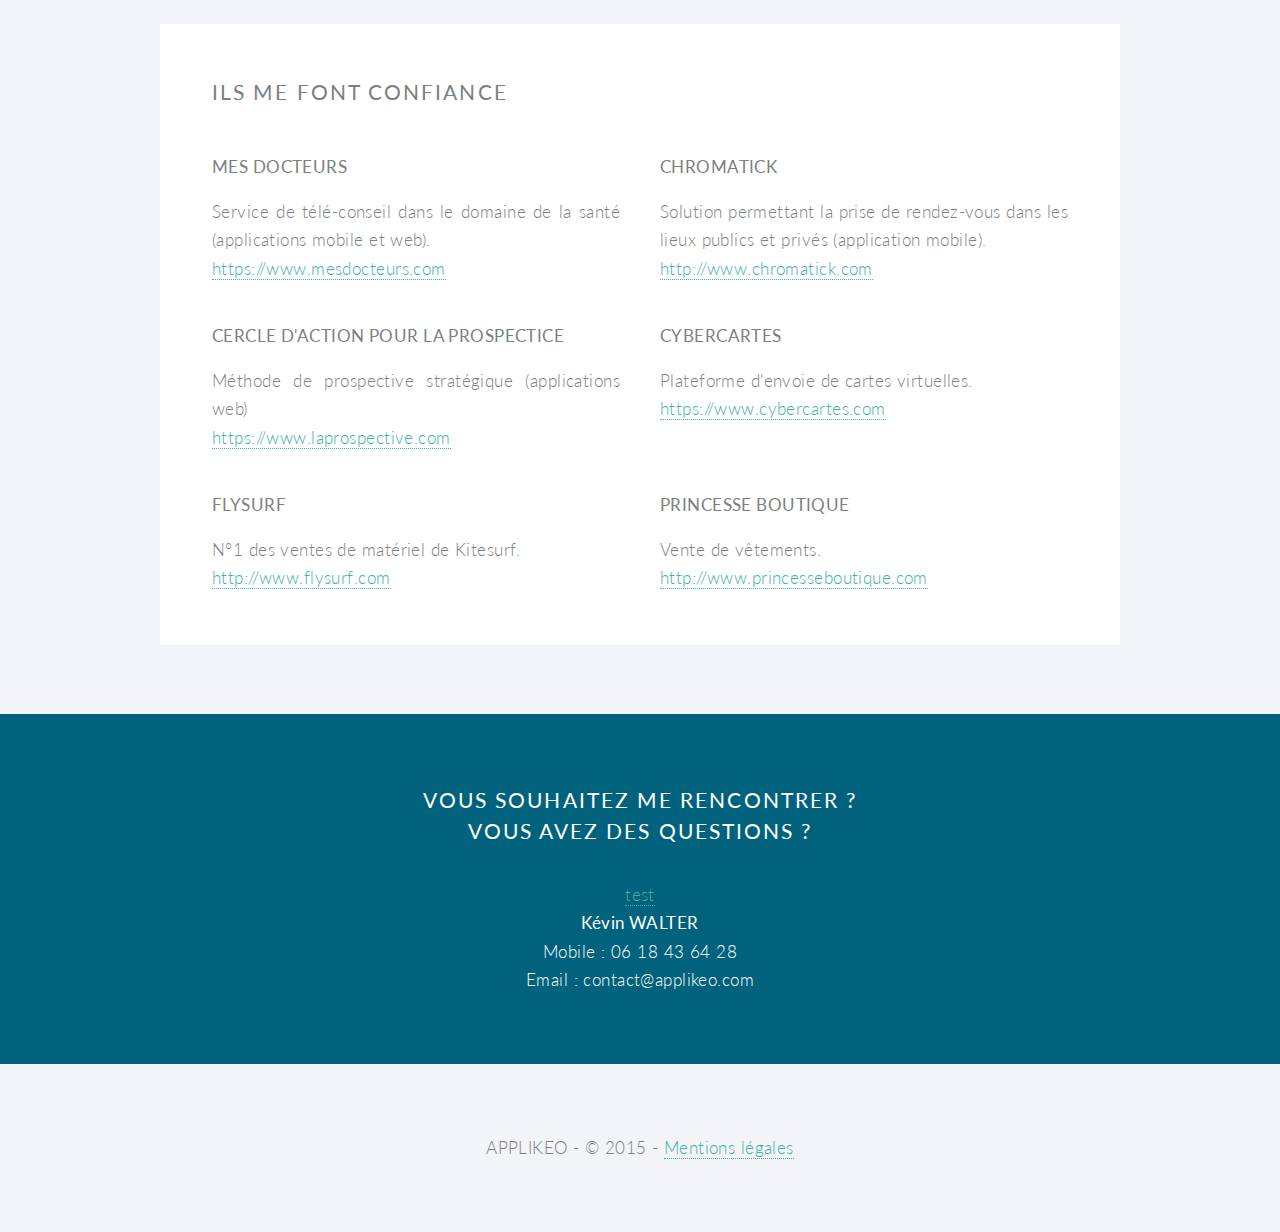
==== commit f8908bbf: "oo" ====
--- a/index.html
+++ b/index.html
@@ -157,7 +157,7 @@
   <header>
   <h2>Vous souhaitez me rencontrer ? <br /> Vous avez des questions ?</h2>
   </header>
-
+<a href="https://www.mesdocteurs.com/lp/application">test</a>
   <footer>
     <ul>
       <li><strong>Kévin WALTER</strong></li>
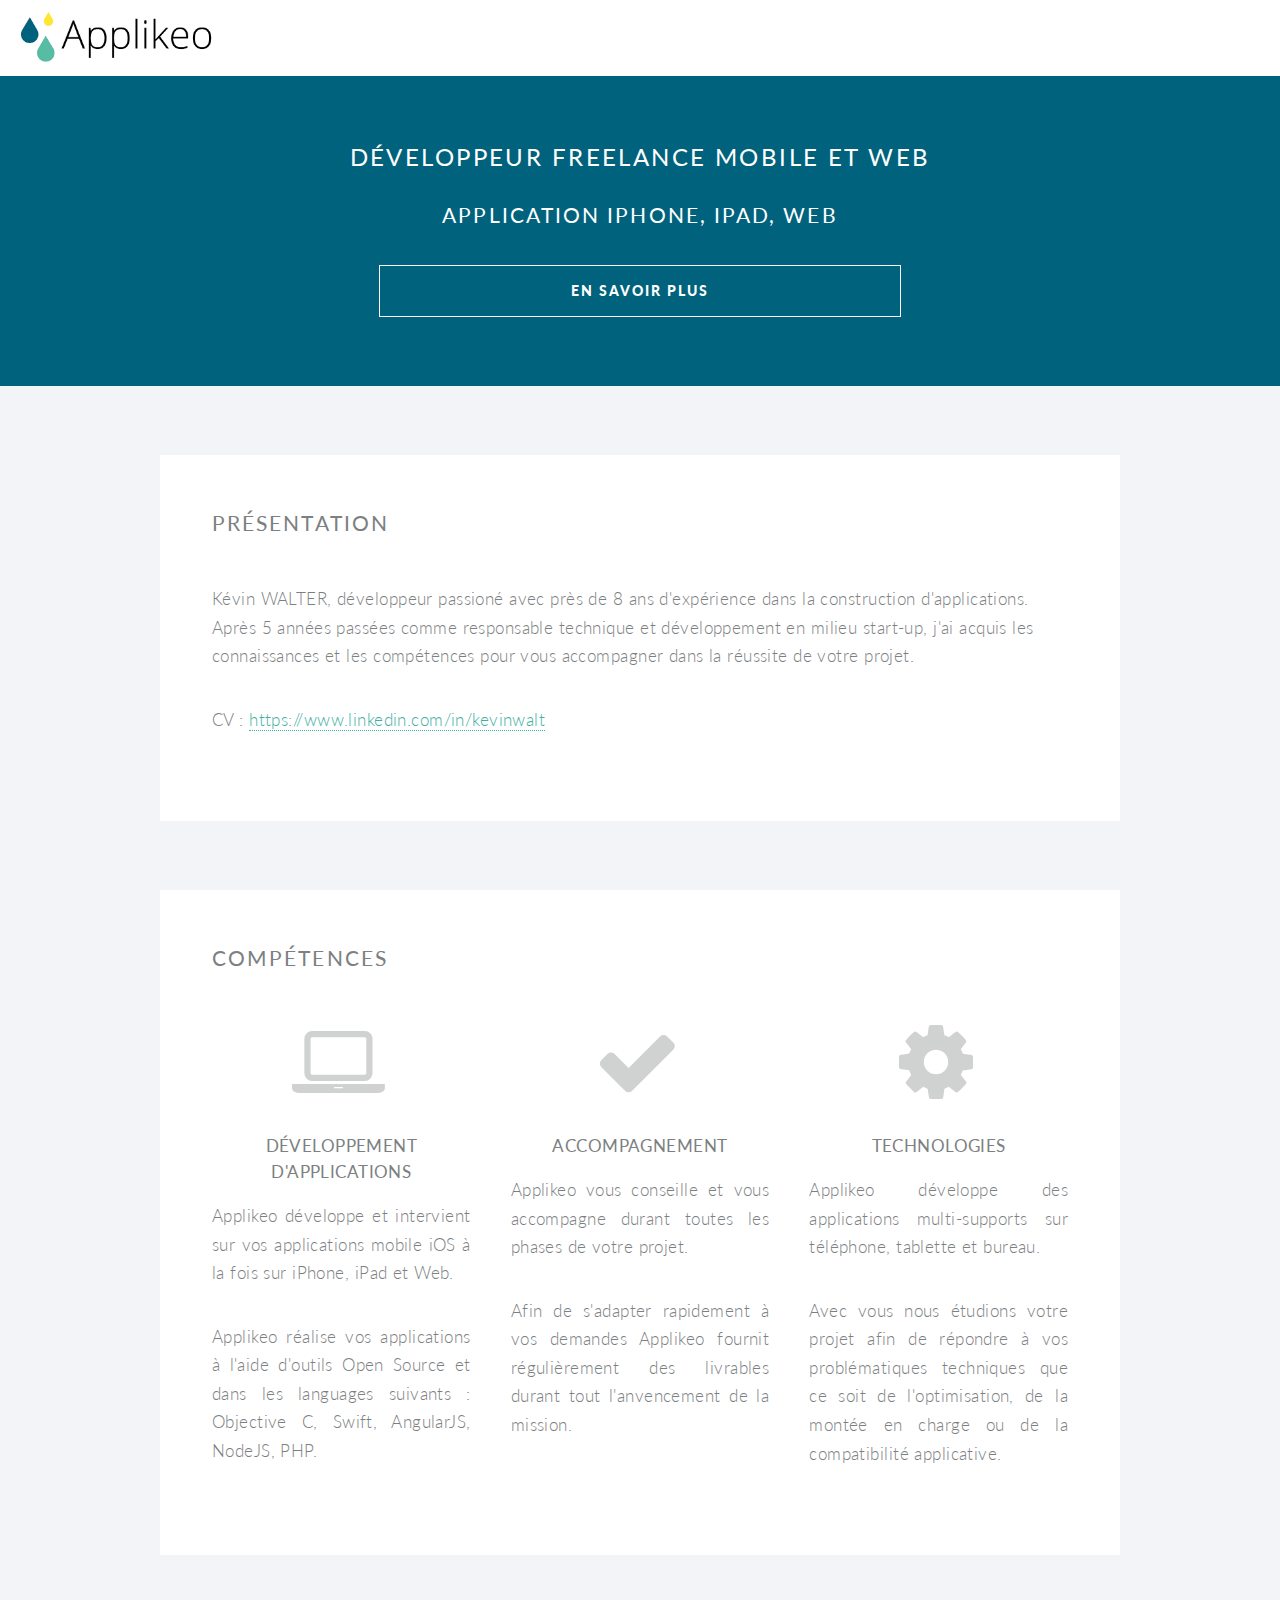
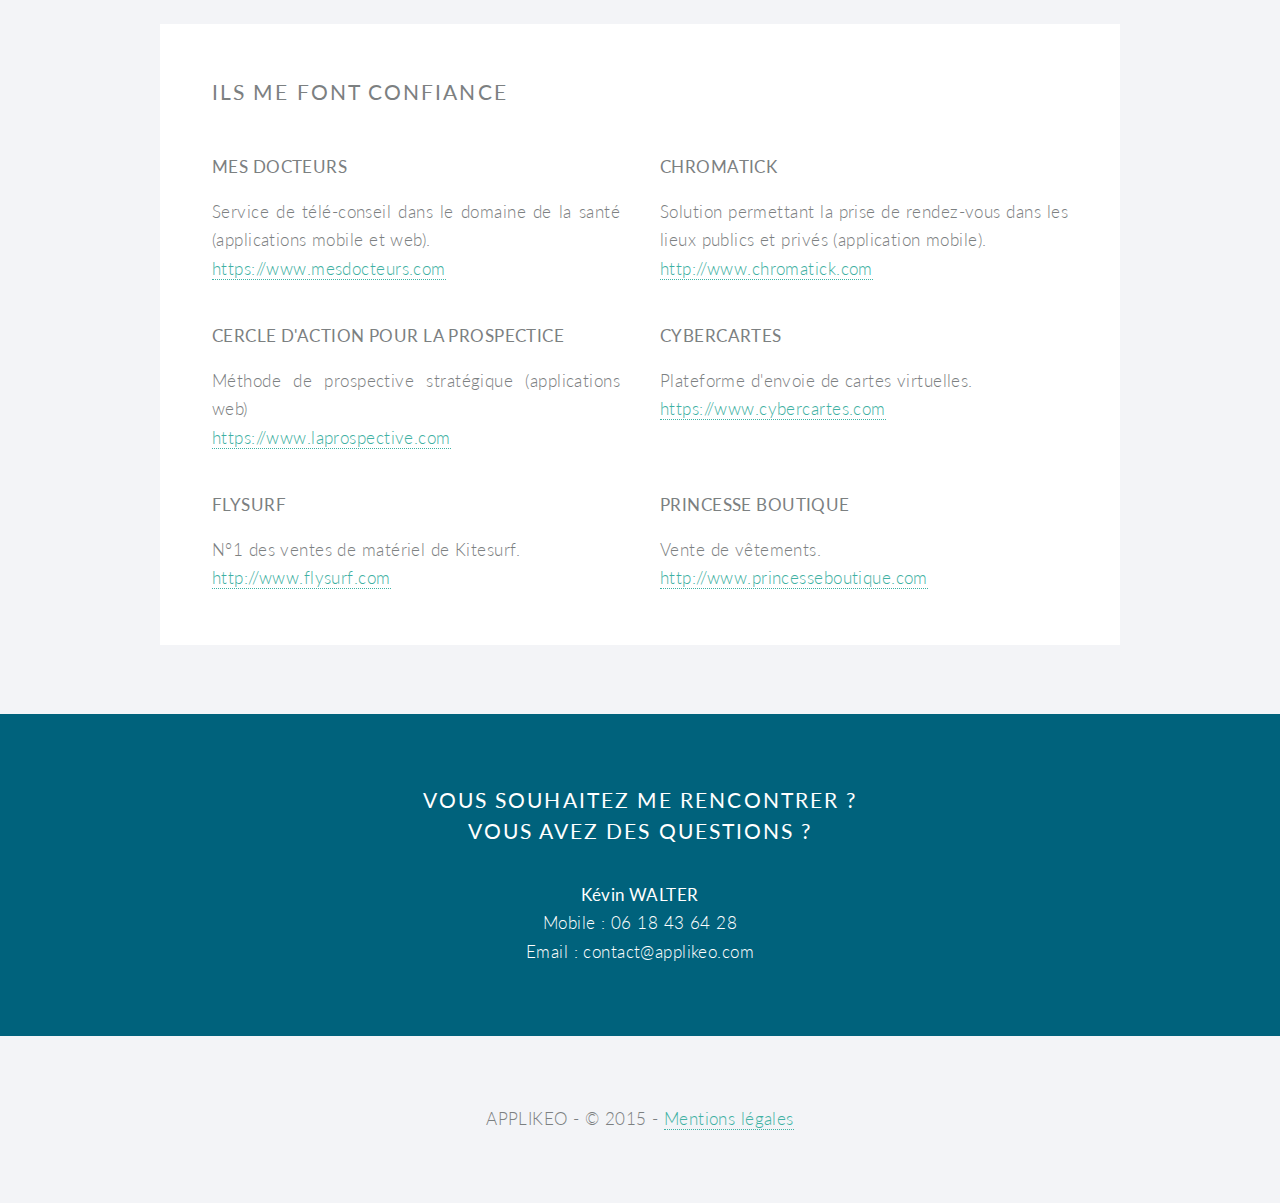
==== commit 3eab03ad: "test" ====
--- a/index.html
+++ b/index.html
@@ -157,7 +157,7 @@
   <header>
   <h2>Vous souhaitez me rencontrer ? <br /> Vous avez des questions ?</h2>
   </header>
-<a href="https://www.mesdocteurs.com/lp/application">test</a>
+
   <footer>
     <ul>
       <li><strong>Kévin WALTER</strong></li>
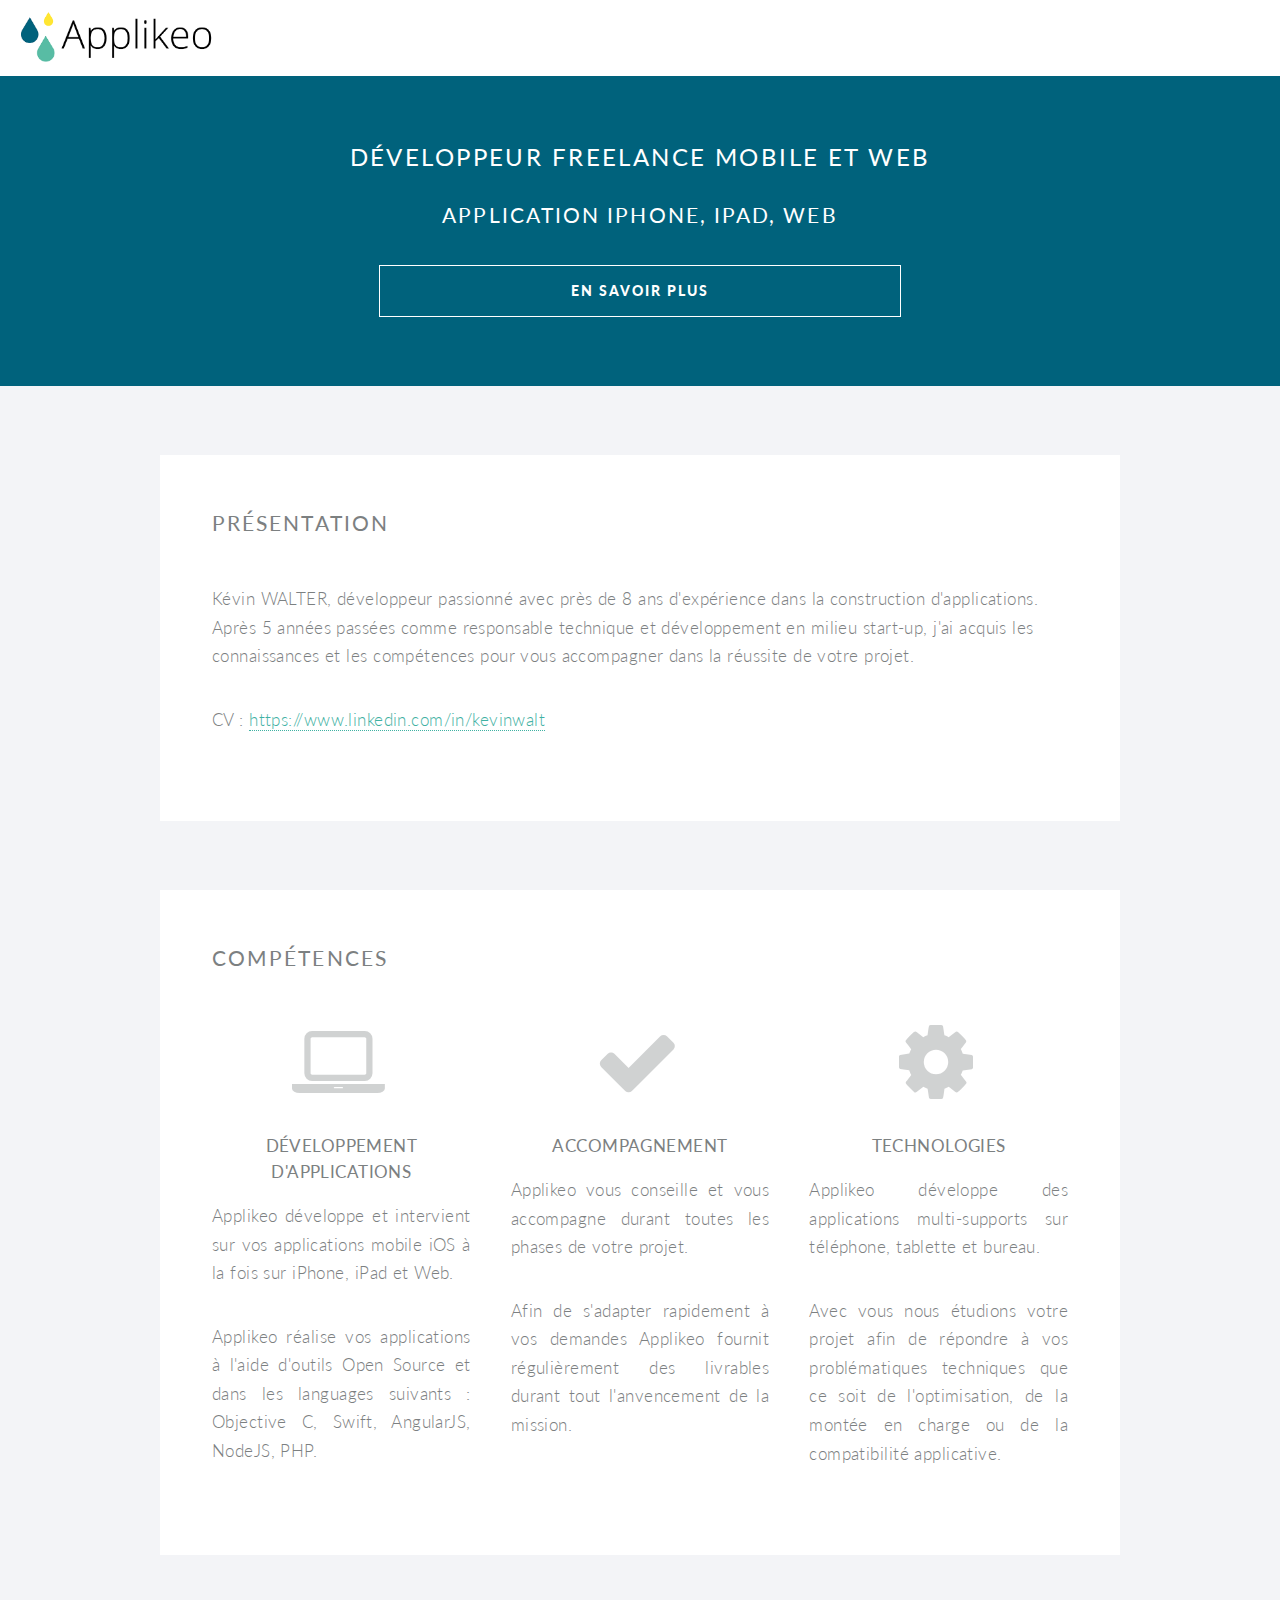
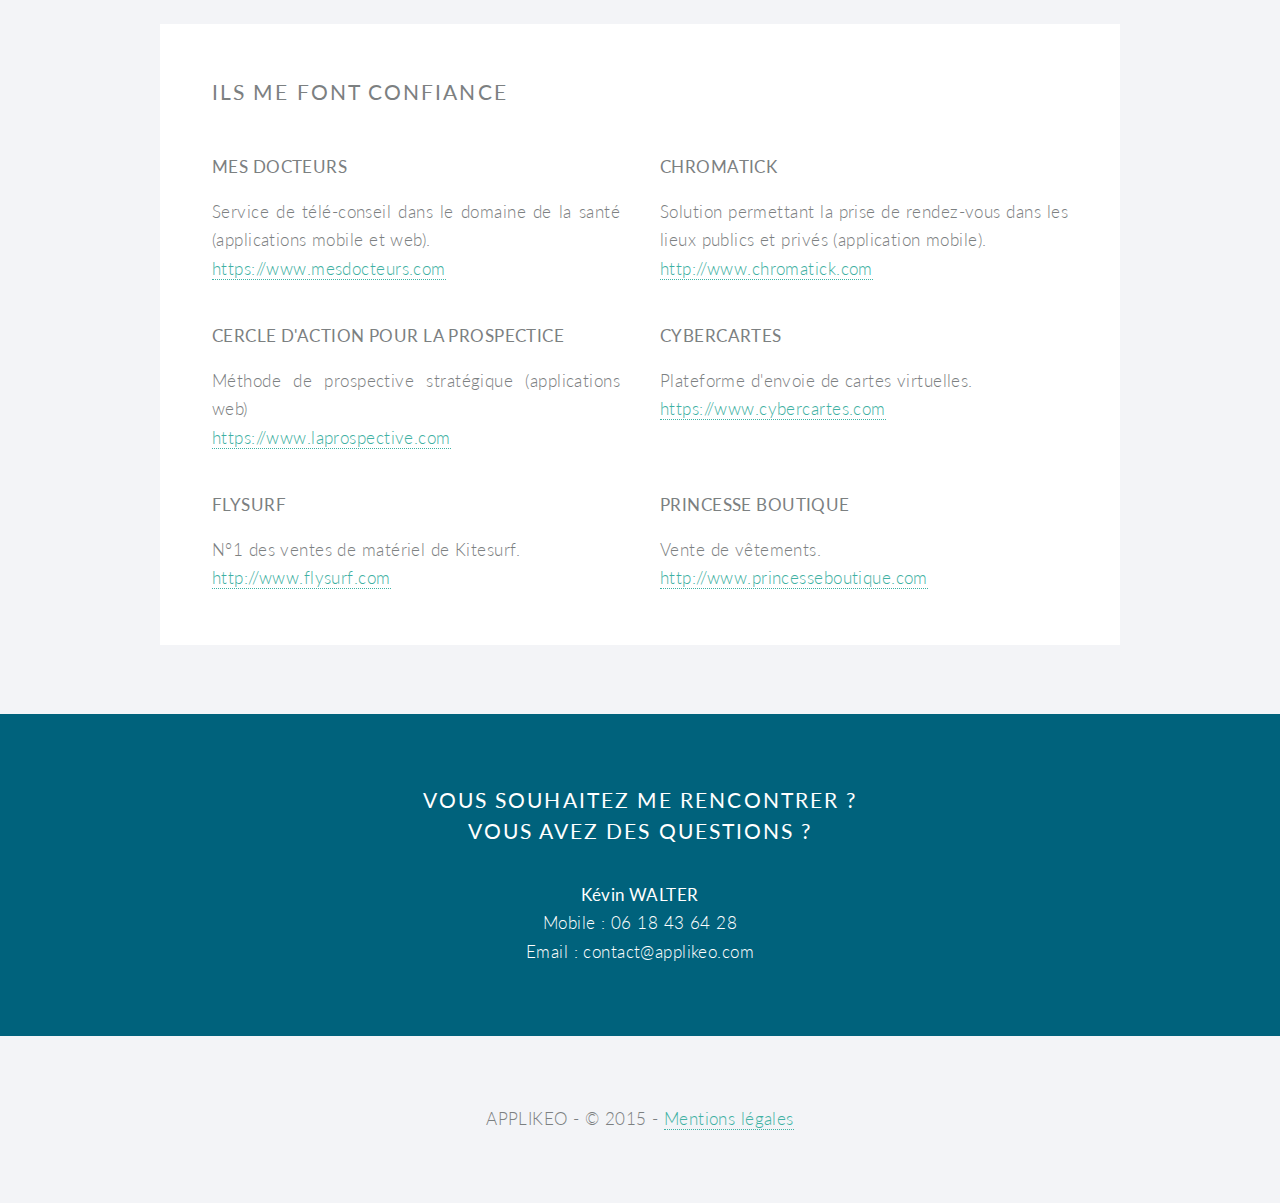
==== commit c5c73067: "fixed" ====
--- a/index.html
+++ b/index.html
@@ -51,7 +51,7 @@
 
     <div class="row">
       <p>
-        Kévin WALTER, développeur passioné avec près de 8 ans d'expérience dans la construction d'applications. Après 5 années passées comme responsable technique et développement en milieu start-up, j'ai acquis les connaissances et les compétences pour vous accompagner dans la réussite de votre projet.
+        Kévin WALTER, développeur passionné avec près de 8 ans d'expérience dans la construction d'applications. Après 5 années passées comme responsable technique et développement en milieu start-up, j'ai acquis les connaissances et les compétences pour vous accompagner dans la réussite de votre projet.
       </p>
       <p>
         CV : <a href="https://www.linkedin.com/in/kevinwalt" title="Profil de Kévin Walter" target="_blank">https://www.linkedin.com/in/kevinwalt</a>
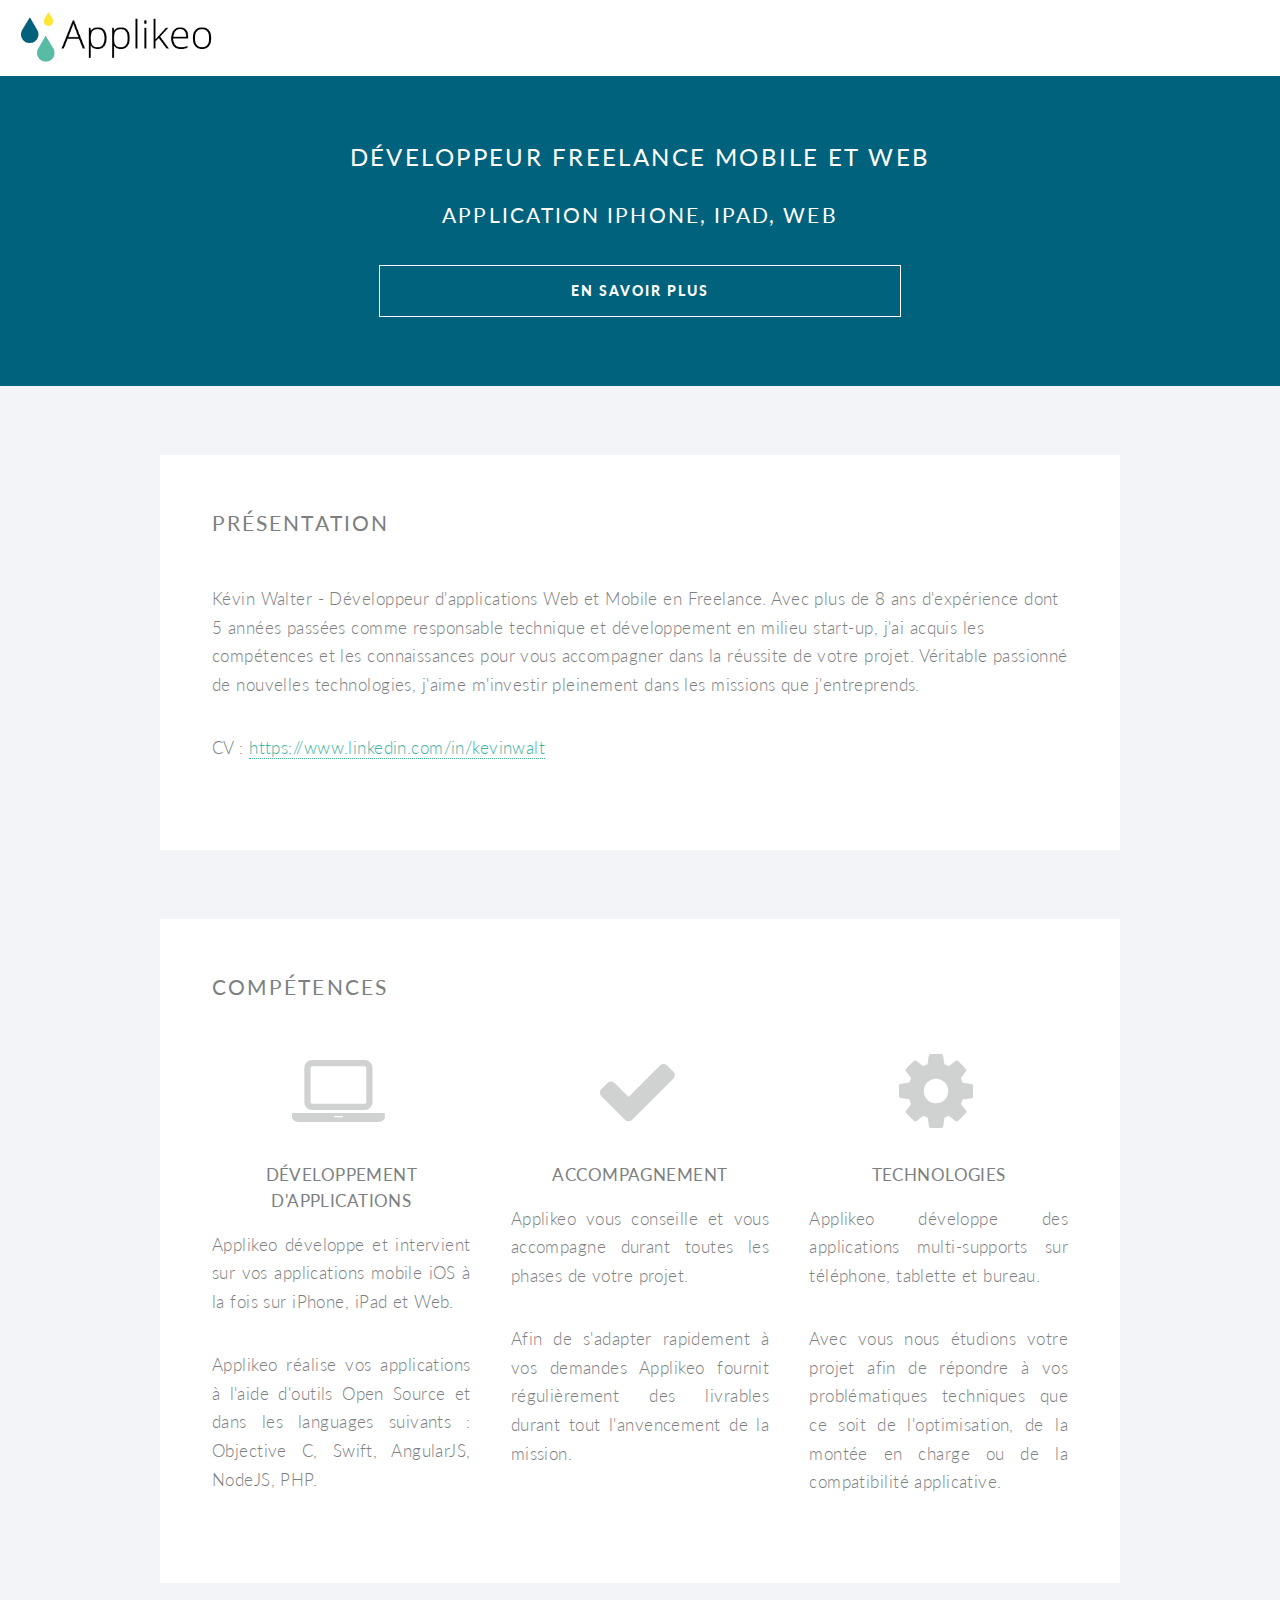
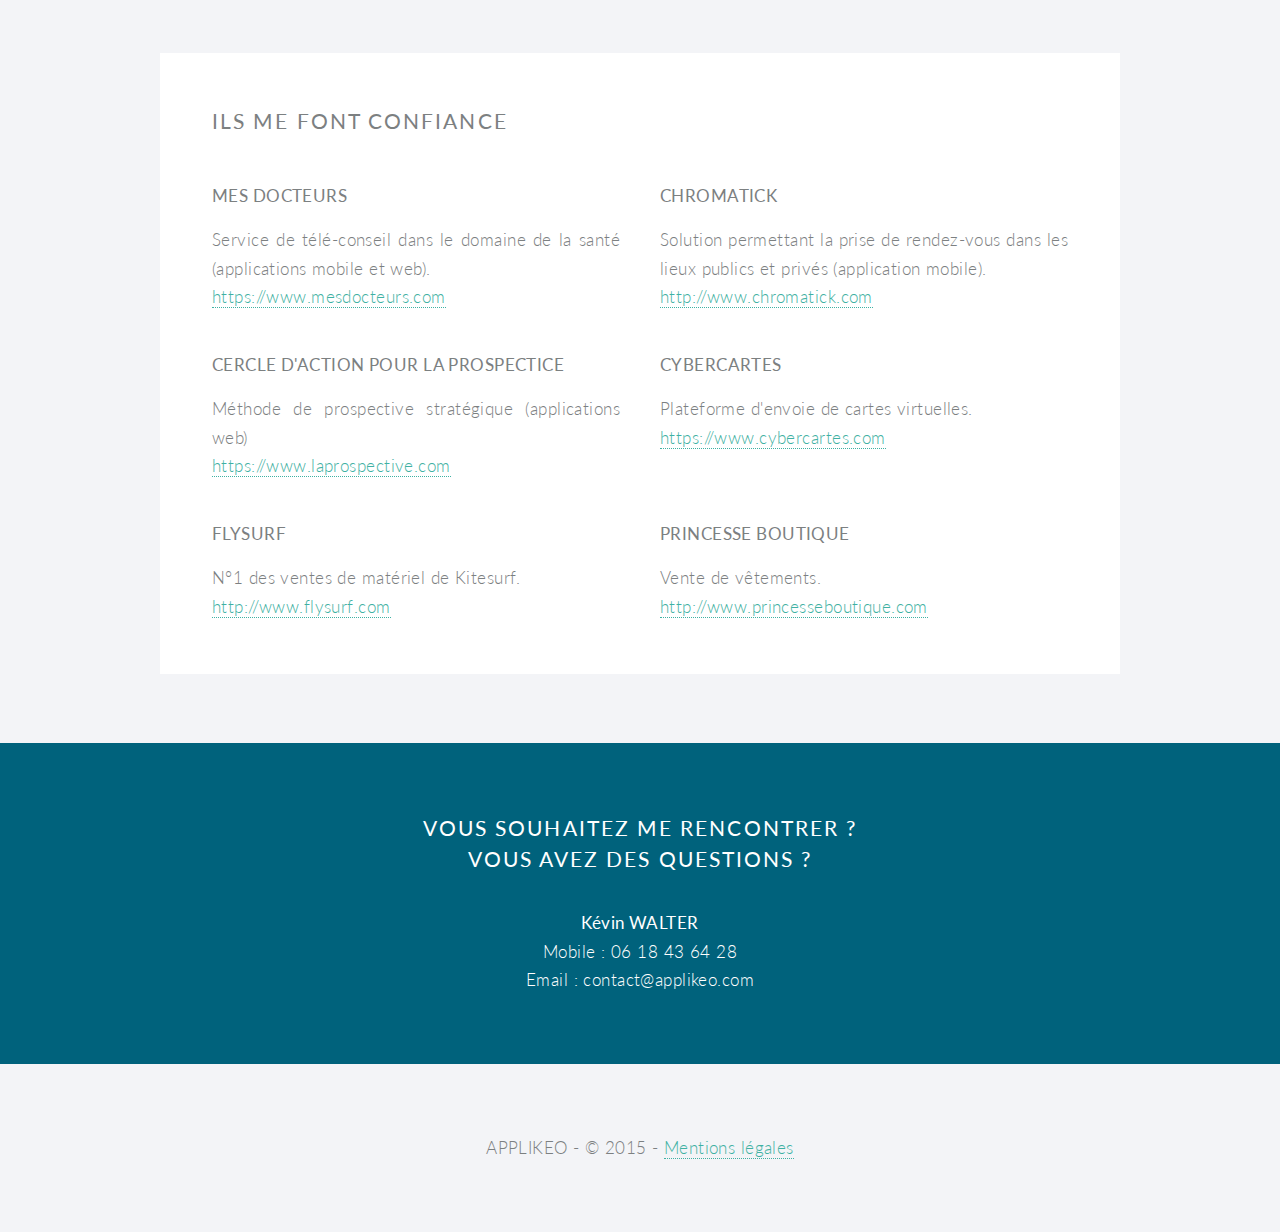
==== commit 10fdad9a: "fixed" ====
--- a/index.html
+++ b/index.html
@@ -51,7 +51,8 @@
 
     <div class="row">
       <p>
-        Kévin WALTER, développeur passionné avec près de 8 ans d'expérience dans la construction d'applications. Après 5 années passées comme responsable technique et développement en milieu start-up, j'ai acquis les connaissances et les compétences pour vous accompagner dans la réussite de votre projet.
+        Kévin Walter - Développeur d'applications Web et Mobile en Freelance.
+        Avec plus de 8 ans d'expérience dont 5 années passées comme responsable technique et développement en milieu start-up, j'ai acquis les compétences et les connaissances pour vous accompagner dans la réussite de votre projet. Véritable passionné de nouvelles technologies, j'aime m'investir pleinement dans les missions que j'entreprends.
       </p>
       <p>
         CV : <a href="https://www.linkedin.com/in/kevinwalt" title="Profil de Kévin Walter" target="_blank">https://www.linkedin.com/in/kevinwalt</a>
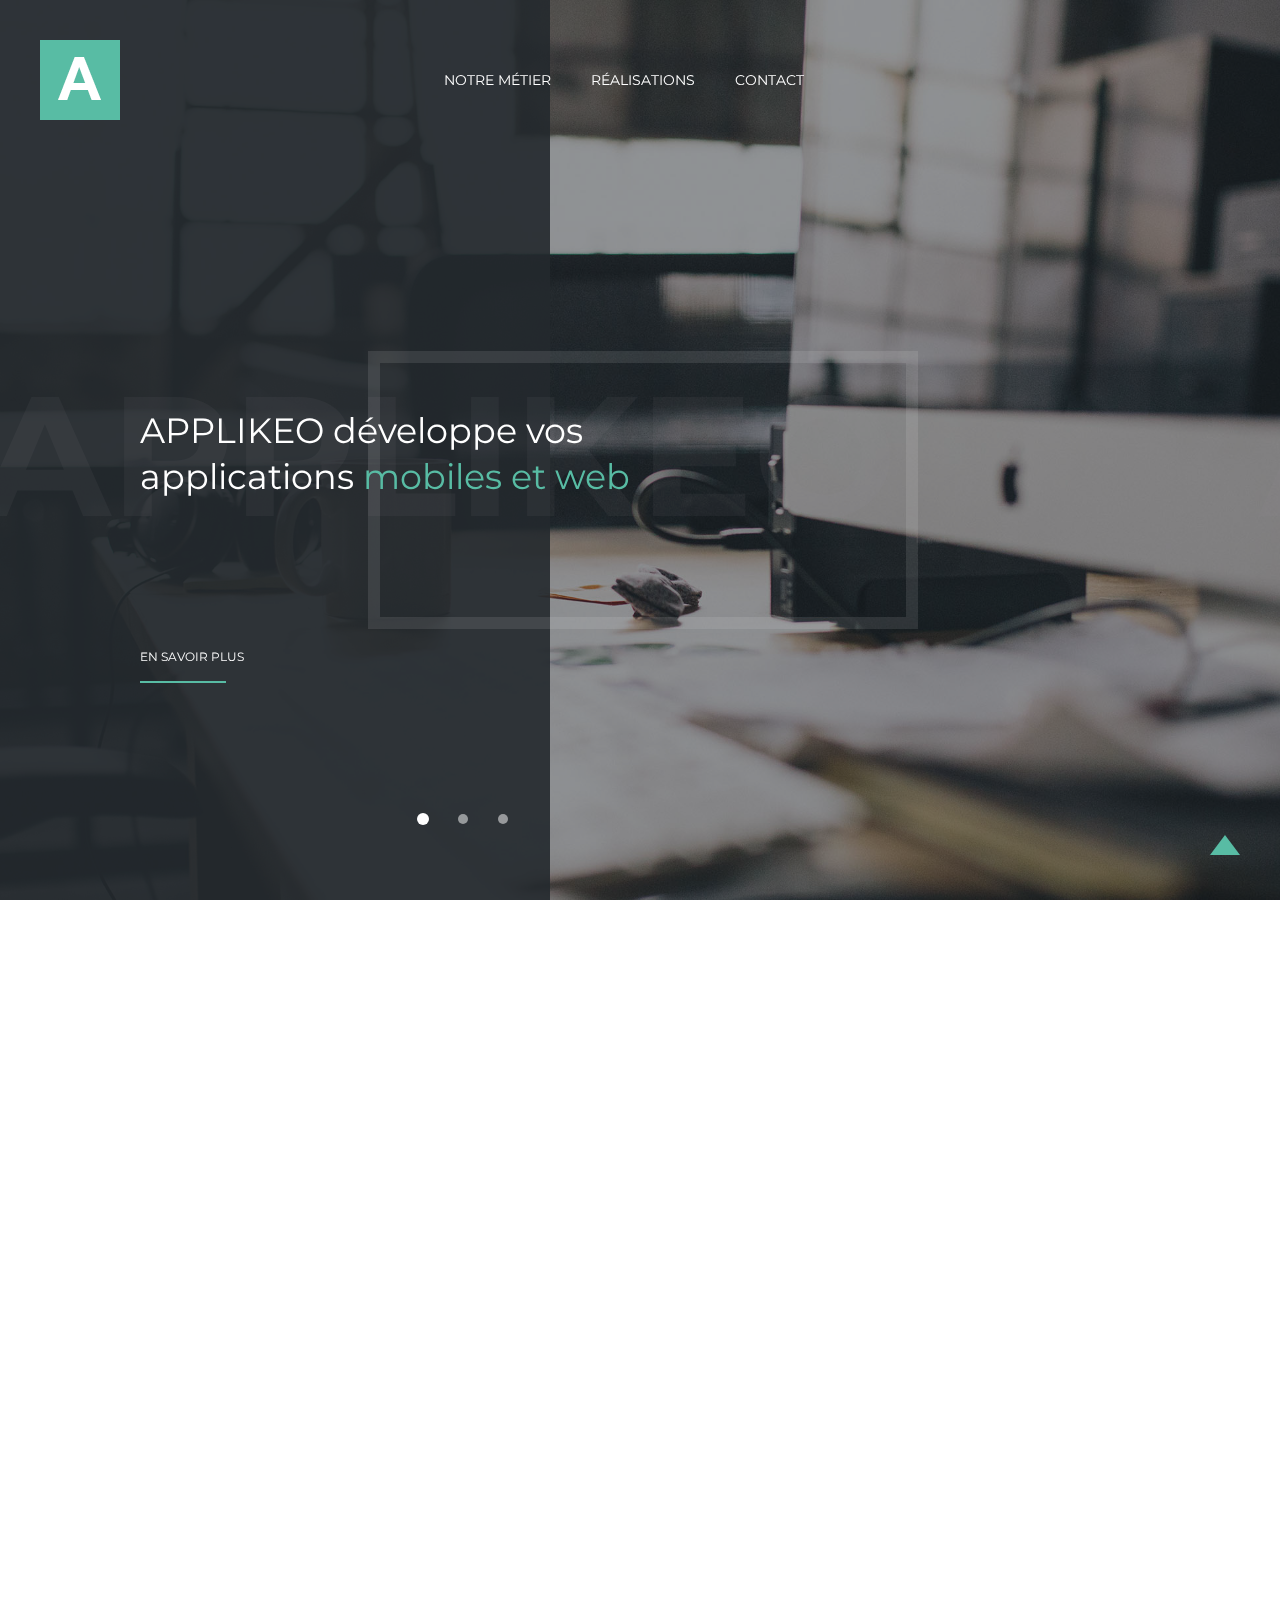
==== commit d9106cda: "update" ====
--- a/index.html
+++ b/index.html
@@ -1,189 +1,336 @@
 <!DOCTYPE html>
-<html lang="en">
-<head>
-  <title>Développeur Freelance Mobile et web à Marseille et Aix-en-Provence : Applikeo</title>
-<meta name="description" content="Spécialiste du développement d'applications mobile iOS et web sur Marseille et Aix-en-Provence. Applikeo développe des applications iPhone, iPad ou web dans les technologies suivantes : Objective C, Swift, AngularJS, NodeJS, PHP" />
-<meta name="keywords" content="développeur Web, développeur mobile, développeur iOS, développeur swift, développeur angular, développeur nodeJS Applikeo, APPLIKEO, développement web, développement iOS, consultant web, consultant mobile, application web, développeur marseille, développeur aix-en-provence, Kévin Walter" />
-<meta http-equiv="Content-Type" content="text/html; charset=utf-8" />
-<meta name="viewport" content="width=device-width, initial-scale=1.0" />
-<!--[if lte IE 8]><script src="/css/ie/html5shiv.js"></script><![endif]-->
-<script src="js/jquery.min.js"></script>
-<script src="js/jquery.dropotron.min.js"></script>
-<script src="js/skel.min.js"></script>
-<script src="js/skel-layers.min.js"></script>
-<script src="js/init.js"></script>
-<noscript>
-    <link rel="stylesheet" href="css/skel.css" />
-    <link rel="stylesheet" href="css/style.css" />
-    <link rel="stylesheet" href="css/style-noscript.css" />
-</noscript>
-<!--[if lte IE 8]><link rel="stylesheet" href="css/ie/v8.css" /><![endif]-->
-<!--[if lte IE 9]><link rel="stylesheet" href="css/ie/v9.css" /><![endif]-->
-<meta name="google-site-verification" content="UAbZT-y50smlacfr541gs_oEPnofL0DjzTdshv041VY" />
-</head>
-<body class="loading">
-    <!-- Header -->
-    <header id="header" class="reveal alt">
-        <a href="/" class="navbar-brand" title="APPLIKEO"><img src="./images/applikeo.png" class="logo" alt="logo APPLIKEO"/></a>
-        <span id="logo"><a href="/">APPLIKEO</a></span>
-    </header>
-    <!-- Banner -->
-<section id="banner">
-<div class="inner">
-<h1>Développeur Freelance Mobile et Web</h1>
-
-<h2>Application iPhone, iPAD, Web</h2>
-
-<footer>
-<ul class="buttons vertical">
-  <li><a class="button fit scrolly" href="#main" style="width:90%;">En savoir plus</a></li>
-</ul>
-</footer>
+<html lang="">
+    <head>
+        <title>Développement mobile iOS / Android sur Marseille</title>
+        <meta name="description" content="Développement d'applications mobile iOS et Android sur Marseille. Applikeo est spécialisé dans le conseil, l'étude et la création d'applications.">
+        <meta name="apple-mobile-web-app-capable" content="yes" />
+        <meta name="viewport" content="width=device-width, initial-scale=1, maximum-scale=1.0, user-scalable=no">
+        <meta name="format-detection" content="telephone=no" />
+        <meta http-equiv="X-UA-Compatible" content="IE=edge" />
+        <meta charset="UTF-8">
+        <link rel="stylesheet" type="text/css" href="css/css_reset.css">
+        <link rel="stylesheet" type="text/css" href="css/bootstrap.css">
+        <link rel="stylesheet" type="text/css" href="css/magnific-popup.css">
+        <link rel="shortcut icon" href="img/favicon.ico" type="image/x-icon">
+        <!-- full page slider -->
+        <link rel="stylesheet" type="text/css" href="css/jquery.fullPage.css">
+        <!-- <link rel="stylesheet" type="text/css" href="css/"> -->
+        <!-- HTML5 Shim and Respond.js IE8 support of HTML5 elements and media queries -->
+        <!-- WARNING: Respond.js doesn't work if you view the page via file:// -->
+        <!--[if lt IE 9]>
+            <script src="https://oss.maxcdn.com/libs/html5shiv/3.7.0/html5shiv.js"></script>
+            <script src="https://oss.maxcdn.com/libs/respond.js/1.4.2/respond.min.js"></script>
+        <![endif]-->
+        <link rel="stylesheet" type="text/css" href="css/index.css">
+        <meta name="google-site-verification" content="UAbZT-y50smlacfr541gs_oEPnofL0DjzTdshv041VY" />
+    </head>
+    <body>
+    
+    <div class="pre_loader">
+        <div class="cssload-spin-box"></div>
+    </div>
+
+    <a href="" class="wpc-go-home"></a>
+<!-- first block start -->
+        <div class="wpt_page_first" >
+     <header class="wpt-header-menu home_page">
+          <div class="navigation">
+             <div class="logo">
+                <a href="index.html">
+                    <img src="img/logo.png" alt="Antica" title="Antica" >
+                </a>
+             </div>
+                <ul class="wpt-top-menu">
+                    <li><a href="" class=" menu-top" data-block='2'>Notre métier</a></li>
+                    <li><a href="" class=" menu-top" data-block='3'>Réalisations</a></li>
+                    <li><a href="" class=" menu-top" data-block='4'>Contact</a></li>
+                 </ul>
+
+          </div>
+       <nav>
+         <ul>
+           <li><a href="index.html#slide1" class="">Accueil</a></li>
+           <li><a href="index.html#slide3" class="">Notre Métier</a></li>
+           <li><a href="index.html#slide4" class="">Réalisations</a></li>
+           <li><a href="index.html#slide7" class="">Contact</a></li>
+         </ul>
+       </nav>
+     </header>
+
+<div id="fullpage">
+    <div class="section section_slide" id="section0"  data-anchor="slide1">
+        <div class="slide" data-anchor="slide1"  id="slides1">
+            <div class="page_first_bg"><span>APPLIKEO</span></div>
+            <div class="intro">
+                <div class="container-fluid">
+                    <div class="row">
+                        <div class="col-sm-3"><span class='wpt_rotate_left'></span></div>
+                        <div class="col-sm-3">
+                            <div class="quote">
+                                <h2>
+                                  APPLIKEO développe vos applications <span>mobiles et web</span>
+                                  <br />
+                                  <br />
+                                  <br> <br>
+                                </h2>
+                                <a href="#slide3">En savoir plus</a>
+                              <br /><br /><br /><br />
+                            </div>
+                        </div>
+                        <div class="col-sm-3"></div>
+                    </div>
+                </div>
+            </div>
+        </div>
+
+        <div class="slide" data-anchor="slide2" id="slides2">
+            <div class="page_first_bg"><span>APPLIKEO</span></div>
+            <div class="intro">
+                <div class="container-fluid">
+                    <div class="row">
+                        <div class="col-sm-3"><span class='wpt_rotate_left'></span></div>
+                        <div class="col-sm-18">
+                            <div class="quote">
+                              <h2>APPLIKEO conseille et accompagne votre entreprise durant toutes les phases de <span> votre projet</span></h2>
+                              <a href="#slide3">En savoir plus</a>
+                            </div>
+                        </div>
+                        <div class="col-sm-3"><span class='wpt_rotate_right'></span></div>
+                    </div>
+                </div>
+            </div>
+        </div>
+
+        <div class="slide"  data-anchor="slide3" id="slides3">
+            <div class="page_first_bg"><span>APPLIKEO</span></div>
+            <div class="intro">
+                <div class="container-fluid">
+                    <div class="row">
+                        <div class="col-sm-3"><span class='wpt_rotate_left'></span></div>
+                        <div class="col-sm-18">
+                            <div class="quote">
+                                <h2>APPLIKEO réalise des applications multi-supports pour <span>téléphone, tablette et bureau</span></h2>
+                                <a href="#slide3">En savoir plus</a>
+                            </div>
+                        </div>
+                        <div class="col-sm-3"></div>
+                    </div>
+                </div>
+            </div>
+        </div>
+    </div>
+    <div class="section" id="section2" data-anchor="slide3" >
+        <div class="intro">
+            <div class="wpt_first_service page-slide">
+                <div class="container-fluid">
+                    <div class="row">
+                        <div class="col-lg-7 col-md-24">
+                            <div class="wpt_first_service_present ">
+                                <div class="present_body about_text">
+                                    <header>
+                                        <br> <br>
+                                        <h2>Notre<span> Métier</span></h2>
+                                    </header>
+                                    <p>APPLIKEO est spécialisé dans le conseil, l'étude et le développement d'applications Mobiles et Web.</p>
+                                </div>
+                            </div>
+                        </div>
+                        <div class="col-lg-16 col-md-24">
+                            <div class="home_first_service_info">
+                                <div class="container-fluid">
+                                    <div class="row">
+                                        <div class="col-lg-12 col-md-12  col-sm-12">
+                                            <div class="services_text_body">
+                                                <i class="flaticon-technology"></i>
+                                                <h2>Accompagnement</h2>
+                                                <p>
+                                                  Notre expérience en milieu startup nous permet de vous accompagner et de vous aider à concrétiser vos idées.
+                                                </p>
+                                                <p>
+                                                  Nous étudions votre projet afin de construire ensemble des applications performantes, ergonomiques et design.
+                                                </p>
+                                                <p>
+                                                  Nous travaillons avec la méthodologie Agile afin de nous adapter rapidement à vos demandes durant tout l'avancement de la mission.
+                                                </p>
+                                            </div>
+                                        </div>
+
+
+                                        <div class="col-lg-12 col-md-12  col-sm-12">
+                                            <div class="services_text_body">
+                                                <i class="flaticon-gear"></i>
+                                                <h2>Développement</h2>
+                                                <p>
+                                                  Nous développons des applications iOS et Android natives afin d'offrir le meilleur des performances de chacune des plateformes.
+                                                </p>
+                                                <p>
+                                                  Nous construisons des applications multi-supports sur téléphone, tablette et bureau.
+                                                </p>
+                                                <p>
+                                                  Nous répondons à vos problématiques techniques tels que la montée en charge, la compatibilité applicative et l'expérience utilisateur.
+                                                </p>
+                                            </div>
+                                        </div>
+
+                                    </div>
+                                </div>
+                            </div>
+                        </div>
+                    </div>
+                </div>
+            </div>
+        </div>
+    </div>
+    <div class="section" id="section3"  data-anchor="slide4">
+        <div class="intro">
+            <div class="wpt_home_first_works  page-slide">
+                <div class="container-fluid">
+                    <div class="row">
+                        <div class="col-lg-12 col-md-12">
+                            <div class="home_first_works_present">
+                                <div class="container-fluid">
+                                    <div class="row">
+                                        <div class="col-lg-24">
+                                            <header>
+                                              <br> <br>
+                                                <h2>Projets <span> Récents</span></h2>
+                                            </header>
+                                        </div>
+                                      <!--
+                                        <div class="col-lg-24">
+                                            <div id="filters" class="fillter_wrap">
+                                                <a   href="#" class="but activbut" data-filter="*">Toutes</a>
+                                                <a   href="#" class="but" data-filter=".mobile">Mobiles</a>
+                                                <a   href="#" class="but" data-filter=".web">Web</a>
+                                            </div>
+                                        </div>-->
+                                    </div>
+                                </div>
+                            </div>
+                        </div>
+                        <div class="col-lg-12 col-md-12">
+                            <div class="izotope_container">
+                                <div class="izotope_item mobile">
+                                    <div class="izotop_show"><img src="./img/home_first/works1.jpg" alt="works"></div>
+                                    <div class="izotop_hide">
+                                    <a href="img/home_first/works1.jpg">
+                                        <i class='icon-search'></i>
+                                        <h3>MesDocteurs.com</h3>
+                                        <span>Application de téléconseil médical</span>
+                                    </a>
+                                    </div>
+                                </div>
+                                <div class="izotope_item mobile">
+                                    <div class="izotop_show"><img src="img/home_first/works2.jpg" alt="works"></div>
+                                    <div class="izotop_hide">
+                                    <a href="img/home_first/works2.jpg">
+                                        <i class='icon-search'></i>
+                                        <h3>Minut'Pass</h3>
+                                        <span>Application de gestion des files d'attente</span>
+                                    </a>
+                                    </div>
+                                </div>
+                              <!--
+                                <div class="izotope_item web">
+                                  <div class="izotop_show"><img src="./img/home_first/works3.jpg" alt="works"></div>
+                                  <div class="izotop_hide">
+                                    <a href="img/home_first/works3.jpg">
+                                      <i class='icon-search'></i>
+                                      <h3>La Prospective</h3>
+                                      <span>Applications d'aide à la décision</span>
+                                    </a>
+                                  </div>
+                                </div>
+                              <div class="izotope_item web">
+                                <div class="izotop_show"><img src="./img/home_first/works4.jpg" alt="works"></div>
+                                <div class="izotop_hide">
+                                  <a href="img/home_first/works4.jpg">
+                                    <i class='icon-search'></i>
+                                    <h3>Cybercartes</h3>
+                                    <span>Cartes virtuelles</span>
+                                  </a>
+                                </div>
+                              </div>-->
+                            </div>
+                        </div>
+                    </div>
+                </div>
+            </div>
+
+        </div>
+    </div>
+    <div class="section" id="section6"  data-anchor="slide7">
+        <div class="intro">
+            <div class="contacts_page home_first_contacts  page-slide">
+                    <div class="container-fluid">
+                        <div class="row">
+                            <div class="col-lg-20 col-lg-offset-2 col-md-24">
+                            <div class="container-fluid">
+                            </div>
+                                <div class="row ">
+                                    <div class="col-lg-9 col-lg-offset-2 col-sm-12">
+                                        <div class="contacts_info_body ">
+                                            <div class="contacts_info_text">
+                                                <header>
+                                                    <h1><span>CONTACT</span></h1>
+                                                </header>
+                                                    <ul>
+                                                        <li>
+                                                            <span>E-mail</span>
+                                                            <a href="">hello@applikeo.com</a>
+                                                        </li>
+                                                        <li>
+                                                            <span>Téléphone</span>
+                                                            <i >+33 6 18 43 64 28</i>
+                                                        </li>
+                                                        <li class="company">
+                                                          © APPLIKEO - SASU au capital de 1 500 € <br />
+                                                          485 rue Marcellin Berthelot - Le Mercure C - P.A Les Milles - 13290 Aix en Provence <br />
+                                                          Immatriculé au RCS d'Aix-en-Provence avec le n° 811 826 171 <br />
+                                                          Responsable de publication : Walter Kévin <br />
+                                                          Hébergement assuré par la société Github Inc. 88 Colin P Kelly Jr St San Francisco, CA 94107
+                                                        </li>
+                                                    </ul>
+                                            </div>
+                                        </div>
+                                    </div>
+                                    <div class="col-lg-13 col-sm-12">
+                                        <div class="contacts_form">
+                                            <form action="https://formspree.io/hello@applikeo.com" method="post">
+                                                <input type="text" placeholder="Nom" name="name" minlength="2"  maxlength="100" required="required" >
+                                                <input type="email" placeholder="Email" required="required">
+                                                <textarea placeholder="Message"></textarea>
+                                                <button>Envoyer</button>
+                                            </form>
+                                        </div>
+                                    </div>
+                                    <div class="col-xs-24">
+                                        <div class="wpt_contact_footer">
+                                            <span>Applikeo © 2016</span>
+                                        </div>
+                                    </div>
+                                </div>
+                            </div>
+                        </div>
+                    </div>
+            </div>
+        </div>
+    </div>
 </div>
-</section>
-
-<article id="main">
-
-  <section class="wrapper style5 container special" id="identity">
-    <header class="major">
-      <h2>Présentation</h2>
-    </header>
-
-    <div class="row">
-      <p>
-        Kévin Walter - Développeur d'applications Web et Mobile en Freelance.
-        Avec plus de 8 ans d'expérience dont 5 années passées comme responsable technique et développement en milieu start-up, j'ai acquis les compétences et les connaissances pour vous accompagner dans la réussite de votre projet. Véritable passionné de nouvelles technologies, j'aime m'investir pleinement dans les missions que j'entreprends.
-      </p>
-      <p>
-        CV : <a href="https://www.linkedin.com/in/kevinwalt" title="Profil de Kévin Walter" target="_blank">https://www.linkedin.com/in/kevinwalt</a>
-      </p>
-    </div>
-  </section>
-
-  <section class="wrapper style5 container special">
-    <header class="major">
-      <h2>Compétences</h2>
-    </header>
-    <div class="row">
-      <div class="4u">
-        <section>
-          <span class="icon feature fa-laptop">&nbsp;</span>
-          <header>
-            <h3>Développement d'applications</h3>
-          </header>
-          <p style="text-align:justify;">
-            Applikeo développe et intervient sur vos applications mobile iOS à la fois sur iPhone, iPad et Web.
-          </p>  
-          <p style="text-align:justify;">
-            Applikeo réalise vos applications à l'aide d'outils Open Source et dans les languages suivants : Objective C, Swift, AngularJS, NodeJS, PHP.
-          </p>
-        </section>
-      </div>
-
-      <div class="4u">
-        <section>
-          <span class="icon feature fa-check">&nbsp;</span>
-          <header>
-            <h3>Accompagnement</h3>
-          </header>
-
-          <p style="text-align:justify;">Applikeo vous conseille et vous accompagne durant toutes les phases de votre projet.</p>
-       
-          <p style="text-align:justify;">Afin de s'adapter rapidement à vos demandes Applikeo fournit régulièrement des livrables durant tout l'anvencement de la mission.</p>
-        </section>
-      </div>
-
-
-      <div class="4u">
-        <span class="icon feature fa-cog">&nbsp;</span>
-        <section>
-          <header>
-            <h3>Technologies</h3>
-          </header>
-
-          <p style="text-align:justify;">Applikeo développe des applications multi-supports sur téléphone, tablette et bureau.</p>
-          <p style="text-align:justify;">Avec vous nous étudions votre projet afin de répondre à vos problématiques techniques que ce soit de l'optimisation, de la montée en charge ou de la compatibilité applicative.</p>
-        </section>
-      </div>
-    </div>
-  </section>
-
- <section class="wrapper style5 container special">
-    <header class="major">
-      <h2>Ils me font confiance</h2>
-    </header>
-
-    <div class="row">
-      <div class="6u" style="text-align:justify;">
-        <h4>MES DOCTEURS</h4>
-        Service de télé-conseil dans le domaine de la santé (applications mobile et web). <br />
-        <a href="https://www.mesdocteurs.com" target="_blank">https://www.mesdocteurs.com</a>
-      </div>
-      <div class="6u" style="text-align:justify;">
-        <h4>CHROMATICK</h4>
-        Solution permettant la prise de rendez-vous dans les lieux publics et privés (application mobile). <br />
-        <a href="http://www.chromatick.com" target="_blank">http://www.chromatick.com</a>
-      </div>
-    </div>
-
-    <div class="row">
-      <div class="6u" style="text-align:justify;">
-        <h4>CERCLE D'ACTION POUR LA PROSPECTICE</h4>
-        Méthode de prospective stratégique (applications web)<br />
-        <a href="http://www.laprospective.fr/methodes-de-prospective.html" target="_blank">https://www.laprospective.com</a>
-      </div>
-      <div class="6u" style="text-align:justify;">
-        <h4>CYBERCARTES</h4>
-        Plateforme d'envoie de cartes virtuelles.<br />
-        <a href="http://www.cybercartes.com" target="_blank">https://www.cybercartes.com</a>
-      </div>
-    </div>
-
-    <div class="row">
-     <div class="6u" style="text-align:justify;">
-       <h4>FLYSURF</h4>
-       N°1 des ventes de matériel de Kitesurf.<br />
-       <a href="http://www.flysurf.com" target="_blank">http://www.flysurf.com</a>
-     </div>
-     <div class="6u" style="text-align:justify;">
-       <h4>PRINCESSE BOUTIQUE</h4>
-       Vente de vêtements.<br />
-       <a href="http://www.princesseboutique.com" target="_blank">http://www.princesseboutique.com</a>
-     </div>
-    </div>
- </section>
-
-
-<section id="cta">
-  <header>
-  <h2>Vous souhaitez me rencontrer ? <br /> Vous avez des questions ?</h2>
-  </header>
-
-  <footer>
-    <ul>
-      <li><strong>Kévin WALTER</strong></li>
-      <li>Mobile : 06 18 43 64 28</li>
-      <li>Email : contact@applikeo.com</li>
-    </ul>
-  </footer>
-</section>
-
-
-    <footer id="footer">
-        <p>
-            APPLIKEO - © 2015 -
-            <a href="mentions-legales.html">Mentions légales</a>
-        </p>
-    </footer>
-    <script>
-  (function(i,s,o,g,r,a,m){i['GoogleAnalyticsObject']=r;i[r]=i[r]||function(){
-  (i[r].q=i[r].q||[]).push(arguments)},i[r].l=1*new Date();a=s.createElement(o),
-  m=s.getElementsByTagName(o)[0];a.async=1;a.src=g;m.parentNode.insertBefore(a,m)
-  })(window,document,'script','//www.google-analytics.com/analytics.js','ga');
-
-  ga('create', 'UA-64790413-1', 'auto');
-  ga('send', 'pageview');
-
-</script>
-</body>
+        </div>
+
+        <!-- jQuery -->
+        <script src="js/jquery-2.2.3.min.js"></script>
+        <!-- fullPage slider -->
+        <script type="text/javascript" src="js/jquery.fullPage.min.js"></script>
+        <!-- Bootstrap JavaScript -->
+        <script src="js/bootstrap.min.js"></script>
+        <!-- isotop -->
+        <script type="text/javascript" src="js/isotope.pkgd.min.js"></script>
+        <!-- swiper -->
+        <script type="text/javascript" src="js/idangerous.swiper.min.js"></script>
+        <!-- popup -->
+        <script type="text/javascript" src="js/jquery.magnific-popup.min.js"></script>
+        <script src="js/index.js"></script>
+    </body>
 </html>--- a/css/index.css
+++ b/css/index.css
@@ -0,0 +1,5030 @@
+@import url(https://fonts.googleapis.com/css?family=Montserrat);
+@import url(https://fonts.googleapis.com/css?family=Noto+Sans&subset=latin,cyrillic);
+@import url(https://fonts.googleapis.com/css?family=Libre+Baskerville:400,700);
+@import url(fontello-embedded.css);
+@import url(animation.css);
+@import url(flaticon.css);
+.pre_loader {
+  position: fixed;
+  z-index: 9999999999;
+  background: #fff;
+  width: 100%;
+  height: 100%;
+  text-align: center; }
+
+.cssload-spin-box {
+  position: absolute;
+  margin: auto;
+  left: 0;
+  top: 0;
+  bottom: 0;
+  right: 0;
+  width: 15px;
+  height: 15px;
+  -webkit-border-radius: 100%;
+          border-radius: 100%;
+  box-shadow: 15px 15px #4f4d49, -15px 15px #dfdfdf, -15px -15px #4f4d49, 15px -15px #dfdfdf;
+  -o-box-shadow: 15px 15px #4f4d49, -15px 15px #dfdfdf, -15px -15px #4f4d49, 15px -15px #dfdfdf;
+  -ms-box-shadow: 15px 15px #4f4d49, -15px 15px #dfdfdf, -15px -15px #4f4d49, 15px -15px #dfdfdf;
+  -webkit-box-shadow: 15px 15px #4f4d49, -15px 15px #dfdfdf, -15px -15px #4f4d49, 15px -15px #dfdfdf;
+  -moz-box-shadow: 15px 15px #4f4d49, -15px 15px #dfdfdf, -15px -15px #4f4d49, 15px -15px #dfdfdf;
+  animation: cssload-spin ease infinite 4.6s;
+  -o-animation: cssload-spin ease infinite 4.6s;
+  -ms-animation: cssload-spin ease infinite 4.6s;
+  -webkit-animation: cssload-spin ease infinite 4.6s;
+  -moz-animation: cssload-spin ease infinite 4.6s; }
+
+@keyframes cssload-spin {
+  0%,
+  100% {
+    -webkit-box-shadow: 15px 15px #4f4d49, -15px 15px #dfdfdf, -15px -15px #4f4d49, 15px -15px #dfdfdf;
+            box-shadow: 15px 15px #4f4d49, -15px 15px #dfdfdf, -15px -15px #4f4d49, 15px -15px #dfdfdf; }
+  25% {
+    -webkit-box-shadow: -15px 15px #dfdfdf, -15px -15px #4f4d49, 15px -15px #dfdfdf, 15px 15px #4f4d49;
+            box-shadow: -15px 15px #dfdfdf, -15px -15px #4f4d49, 15px -15px #dfdfdf, 15px 15px #4f4d49; }
+  50% {
+    -webkit-box-shadow: -15px -15px #4f4d49, 15px -15px #dfdfdf, 15px 15px #4f4d49, -15px 15px #dfdfdf;
+            box-shadow: -15px -15px #4f4d49, 15px -15px #dfdfdf, 15px 15px #4f4d49, -15px 15px #dfdfdf; }
+  75% {
+    -webkit-box-shadow: 15px -15px #dfdfdf, 15px 15px #4f4d49, -15px 15px #dfdfdf, -15px -15px #4f4d49;
+            box-shadow: 15px -15px #dfdfdf, 15px 15px #4f4d49, -15px 15px #dfdfdf, -15px -15px #4f4d49; } }
+
+@-webkit-keyframes cssload-spin {
+  0%,
+  100% {
+    -webkit-box-shadow: 15px 15px #4f4d49, -15px 15px #dfdfdf, -15px -15px #4f4d49, 15px -15px #dfdfdf;
+            box-shadow: 15px 15px #4f4d49, -15px 15px #dfdfdf, -15px -15px #4f4d49, 15px -15px #dfdfdf; }
+  25% {
+    -webkit-box-shadow: -15px 15px #dfdfdf, -15px -15px #4f4d49, 15px -15px #dfdfdf, 15px 15px #4f4d49;
+            box-shadow: -15px 15px #dfdfdf, -15px -15px #4f4d49, 15px -15px #dfdfdf, 15px 15px #4f4d49; }
+  50% {
+    -webkit-box-shadow: -15px -15px #4f4d49, 15px -15px #dfdfdf, 15px 15px #4f4d49, -15px 15px #dfdfdf;
+            box-shadow: -15px -15px #4f4d49, 15px -15px #dfdfdf, 15px 15px #4f4d49, -15px 15px #dfdfdf; }
+  75% {
+    -webkit-box-shadow: 15px -15px #dfdfdf, 15px 15px #4f4d49, -15px 15px #dfdfdf, -15px -15px #4f4d49;
+            box-shadow: 15px -15px #dfdfdf, 15px 15px #4f4d49, -15px 15px #dfdfdf, -15px -15px #4f4d49; } }
+
+.wpc-go-home {
+  width: 0;
+  height: 0;
+  border-style: solid;
+  border-width: 0 15px 20px 15px;
+  border-color: transparent transparent #58bca4 transparent;
+  position: fixed;
+  bottom: 45px;
+  right: 40px;
+  z-index: 1;
+  -webkit-animation-name: wpc-go-home;
+          animation-name: wpc-go-home;
+  -webkit-animation-duration: .5s;
+          animation-duration: .5s;
+  -webkit-animation-timing-function: ease;
+          animation-timing-function: ease;
+  -webkit-animation-delay: 0;
+          animation-delay: 0;
+  -webkit-animation-direction: alternate;
+          animation-direction: alternate;
+  -webkit-animation-iteration-count: infinite;
+          animation-iteration-count: infinite;
+  -webkit-animation-fill-mode: none;
+          animation-fill-mode: none;
+  -webkit-animation-play-state: running;
+          animation-play-state: running; }
+
+@-webkit-keyframes wpc-go-home {
+  0% {
+    margin-bottom: 0; }
+  50% {
+    margin-bottom: 5px; }
+  100% {
+    margin-bottom: 10px; } }
+
+@keyframes wpc-go-home {
+  0% {
+    margin-bottom: 0; }
+  50% {
+    margin-bottom: 5px; }
+  100% {
+    margin-bottom: 10px; } }
+
+h1,
+h2,
+h3,
+h4,
+h5,
+h6,
+ul,
+ol {
+  margin: 0; }
+
+.flaticon-sports:before,
+.flaticon-technology-1:before,
+.flaticon-gear:before,
+.flaticon-technology:before {
+  margin: 0; }
+
+a,
+span,
+h1,
+h2,
+h3,
+h4,
+h5,
+h6,
+li {
+  font-family: 'Montserrat', sans-serif; }
+
+p {
+  font-family: 'Noto Sans', sans-serif; }
+
+a {
+  text-decoration: none !important; }
+
+html,
+body,
+.comming_soon {
+  height: 100%; }
+
+.swiper-container {
+  overflow: hidden; }
+
+.swiper-slide {
+  cursor: pointer;
+  float: left; }
+
+.pagination {
+  width: 120px;
+  height: 3px;
+  z-index: 2;
+  position: absolute;
+  margin: auto; }
+  .pagination .swiper-pagination-switch {
+    cursor: pointer;
+    background: #bbbdbd;
+    -webkit-border-radius: 50%;
+            border-radius: 50%;
+    width: 10px;
+    height: 10px;
+    margin: 15px;
+    display: inline-block; }
+  .pagination .swiper-active-switch {
+    background: #58bca4; }
+
+.wpt-header-menu {
+  padding: 40px;
+  position: fixed;
+  z-index: 10;
+  top: 0;
+  width: 100%;
+  -webkit-transition: all 0.35s ease-in;
+  transition: all 0.35s ease-in; }
+  .wpt-header-menu .soc-network {
+    padding: 0;
+    text-align: center; }
+    .wpt-header-menu .soc-network li {
+      display: inline-block !important;
+      padding: 0 10px; }
+      .wpt-header-menu .soc-network li a {
+        color: #fff;
+        font-size: 20px; }
+  .wpt-header-menu .soc-network {
+    padding: 0;
+    text-align: center; }
+    .wpt-header-menu .soc-network li {
+      display: inline-block !important;
+      padding: 0 10px; }
+      .wpt-header-menu .soc-network li a {
+        color: #fff;
+        font-size: 20px; }
+  .wpt-header-menu.active {
+    padding: 0;
+    background: rgba(36, 41, 45, 0.9); }
+    .wpt-header-menu.active #nav-toggle span,
+    .wpt-header-menu.active #nav-toggle span:after,
+    .wpt-header-menu.active #nav-toggle span:before {
+      background: #fff; }
+    .wpt-header-menu.active .nav-menu-icon-hidden a i {
+      background: #fff; }
+      .wpt-header-menu.active .nav-menu-icon-hidden a i:after, .wpt-header-menu.active .nav-menu-icon-hidden a i:before {
+        background: #fff; }
+    .wpt-header-menu.active #nav-toggle.active span {
+      background-color: transparent; }
+    .wpt-header-menu.active li a {
+      color: #fff; }
+    .wpt-header-menu.active .nav-menu-icon {
+      top: 25px;
+      right: 25px;
+      -webkit-transition: all 0.35s ease-in;
+      transition: all 0.35s ease-in; }
+    .wpt-header-menu.active .nav-menu-icon-hidden {
+      top: 27px;
+      right: 60px;
+      -webkit-transition: all 0.35s ease-in;
+      transition: all 0.35s ease-in; }
+  .wpt-header-menu .navigation {
+    width: 100%;
+    display: block; }
+  .wpt-header-menu .logo {
+    display: inline-block; }
+  .wpt-header-menu nav {
+    position: fixed;
+    right: 0;
+    top: 0px;
+    width: 830px;
+    height: 100%;
+    z-index: 100;
+    background: rgba(255, 255, 255, 0.95);
+    overflow-y: auto;
+    -webkit-transform: translateX(100%);
+        -ms-transform: translateX(100%);
+            transform: translateX(100%);
+    -webkit-transition: all 350ms cubic-bezier(0.53, -0.005, 0.75, 0.095);
+    transition: all 350ms cubic-bezier(0.53, -0.005, 0.75, 0.095); }
+  .wpt-header-menu nav.slide-menu {
+    opacity: 0.9;
+    background-color: #342e36;
+    -webkit-transform: translateX(0%);
+        -ms-transform: translateX(0%);
+            transform: translateX(0%); }
+  .wpt-header-menu nav ul {
+    position: relative;
+    text-align: center;
+    z-index: 999;
+    width: 100%;
+    text-align: right;
+    padding: 100px 0px 100px; }
+    .wpt-header-menu nav ul .all_page {
+      cursor: pointer;
+      position: relative; }
+      .wpt-header-menu nav ul .all_page i {
+        position: relative;
+        display: inline-block;
+        border: 5px solid transparent;
+        border-top: 5px solid #fff; }
+      .wpt-header-menu nav ul .all_page span {
+        color: #fff;
+        font-size: 28px;
+        font-weight: 400;
+        text-transform: uppercase;
+        position: relative;
+        display: inline-block; }
+      .wpt-header-menu nav ul .all_page ul {
+        -webkit-transition: all 0.35s ease-in;
+        transition: all 0.35s ease-in;
+        position: relative;
+        height: 1px;
+        top: 0;
+        display: none;
+        padding: 20px 0; }
+        .wpt-header-menu nav ul .all_page ul li a {
+          font-size: 20px;
+          font-weight: 300;
+          font-size: 18px; }
+      .wpt-header-menu nav ul .all_page.active {
+        margin-bottom: 0; }
+        .wpt-header-menu nav ul .all_page.active ul {
+          -webkit-transition: all 0.35s ease-in;
+          transition: all 0.35s ease-in;
+          height: auto;
+          display: block; }
+          .wpt-header-menu nav ul .all_page.active ul li {
+            margin: 20px 0; }
+        .wpt-header-menu nav ul .all_page.active i {
+          -webkit-transform: rotate(180deg);
+              -ms-transform: rotate(180deg);
+                  transform: rotate(180deg);
+          margin-top: -5px;
+          margin-bottom: 5px; }
+    .wpt-header-menu nav ul li {
+      margin: 0px 0px 47px;
+      font-size: 22px;
+      line-height: 22px;
+      text-align: center; }
+      .wpt-header-menu nav ul li a {
+        color: #fff;
+        font-size: 28px;
+        font-weight: 400;
+        text-transform: uppercase;
+        position: relative; }
+        .wpt-header-menu nav ul li a:hover {
+          color: #58bca4; }
+        .wpt-header-menu nav ul li a:after {
+          bottom: -20px;
+          left: 0;
+          right: 0;
+          margin: 0 auto;
+          position: absolute;
+          content: '';
+          display: inline-block;
+          height: 2px;
+          background-color: #58bca4;
+          width: 100%;
+          opacity: 0;
+          -webkit-transition: all 0.35s ease-in;
+          transition: all 0.35s ease-in; }
+        .wpt-header-menu nav ul li a:hover:after {
+          opacity: 1;
+          bottom: -5px; }
+        .wpt-header-menu nav ul li a.active:after {
+          opacity: 1;
+          -webkit-transition: none;
+          transition: none;
+          bottom: -5px; }
+
+.nav-menu-icon {
+  -webkit-transition: all 0.35s ease-in;
+  transition: all 0.35s ease-in;
+  display: block;
+  position: fixed;
+  width: 28px;
+  height: 28px;
+  top: 70px;
+  right: 65px;
+  z-index: 999; }
+
+/*---burger menu---*/
+.nav-menu-icon-hidden {
+  position: relative;
+  float: right;
+  text-align: center;
+  width: 24px;
+  height: inherit;
+  z-index: 600;
+  display: none;
+  -webkit-transition: all 0.35s ease-in;
+  transition: all 0.35s ease-in;
+  position: fixed;
+  top: 72px;
+  right: 100px; }
+
+.nav-menu-icon-hidden a {
+  cursor: pointer;
+  text-decoration: none;
+  width: 24px; }
+
+.nav-menu-icon-hidden a i {
+  top: -3px;
+  position: relative;
+  display: inline-block;
+  -webkit-border-radius: 50%;
+          border-radius: 50%;
+  width: 5px;
+  height: 5px;
+  color: #000;
+  font: bold 14px/.4 Helvetica;
+  text-transform: uppercase;
+  text-indent: -55px;
+  background: #000;
+  -webkit-transition: all .2s ease-out;
+  transition: all .2s ease-out; }
+
+.nav-menu-icon-hidden a i:before,
+.nav-menu-icon-hidden a i:after {
+  content: '';
+  width: 5px;
+  height: 5px;
+  -webkit-border-radius: 50%;
+          border-radius: 50%;
+  background: #262626;
+  position: absolute;
+  left: 0;
+  -webkit-transition: all .2s ease-out;
+  transition: all .2s ease-out; }
+
+.nav-menu-icon-hidden a i:before {
+  top: -10px; }
+
+.nav-menu-icon-hidden a i:after {
+  bottom: -10px; }
+
+.nav-menu-icon-hidden a:hover i:before {
+  top: -15px; }
+
+.nav-menu-icon-hidden a:hover i:after {
+  bottom: -15px; }
+
+.nav-menu-icon-hidden a.active i {
+  background: none; }
+
+.nav-menu-icon-hidden a.active i:before {
+  width: 24px;
+  top: 0;
+  -webkit-transform: rotateZ(45deg);
+      -ms-transform: rotate(45deg);
+          transform: rotateZ(45deg); }
+
+.nav-menu-icon-hidden a.active i:after {
+  width: 24px;
+  bottom: 0;
+  -webkit-transform: rotateZ(-45deg);
+      -ms-transform: rotate(-45deg);
+          transform: rotateZ(-45deg); }
+
+.wpt-top-menu li ul {
+  display: none; }
+
+.wpt-top-menu {
+  padding-right: 100px;
+  display: inline-block;
+  float: right;
+  line-height: 80px; }
+  .wpt-top-menu.active {
+    -webkit-transition: all 0.35s ease-in;
+    transition: all 0.35s ease-in;
+    top: 0;
+    opacity: 1;
+    display: block !important;
+    overflow: auto; }
+  .wpt-top-menu li {
+    float: left;
+    padding: 0 20px; }
+    .wpt-top-menu li a, .wpt-top-menu li span {
+      color: black;
+      font-size: 14px;
+      font-weight: 400;
+      text-transform: uppercase;
+      position: relative; }
+      .wpt-top-menu li a:hover, .wpt-top-menu li span:hover {
+        color: #58bca4; }
+      .wpt-top-menu li a:after, .wpt-top-menu li span:after {
+        bottom: -20px;
+        left: 0;
+        right: 0;
+        margin: 0 auto;
+        position: absolute;
+        content: '';
+        display: inline-block;
+        height: 2px;
+        background-color: #58bca4;
+        width: 100%;
+        opacity: 0;
+        -webkit-transition: all 0.35s ease-in;
+        transition: all 0.35s ease-in; }
+      .wpt-top-menu li a:hover:after, .wpt-top-menu li span:hover:after {
+        opacity: 1;
+        bottom: -5px; }
+      .wpt-top-menu li a.active:after, .wpt-top-menu li span.active:after {
+        opacity: 1;
+        -webkit-transition: none;
+        transition: none;
+        bottom: -5px; }
+    .wpt-top-menu li span {
+      color: #fff;
+      cursor: pointer;
+      position: relative;
+      width: 100%; }
+      .wpt-top-menu li span i {
+        display: inline-block;
+        border: 5px solid transparent;
+        border-top: 5px solid #fff;
+        display: inline-block;
+        line-height: 10px; }
+      .wpt-top-menu li span:hover {
+        color: #fff; }
+        .wpt-top-menu li span:hover ul {
+          text-align: center;
+          position: absolute;
+          display: block;
+          background-color: rgba(52, 46, 54, 0.9);
+          top: 100%;
+          min-width: 180px;
+          z-index: 2; }
+          .wpt-top-menu li span:hover ul a {
+            line-height: 50px; }
+
+#nav-toggle {
+  display: block;
+  width: 28px;
+  height: 28px; }
+
+#nav-toggle span {
+  left: 0;
+  top: 10px; }
+
+#nav-toggle.active span:before,
+#nav-toggle.active span:after {
+  background: #fff; }
+
+#nav-toggle span,
+#nav-toggle span:after,
+#nav-toggle span:before {
+  cursor: pointer;
+  -webkit-border-radius: 1px;
+          border-radius: 1px;
+  height: 3px;
+  width: 28px;
+  background: #000;
+  position: absolute;
+  display: block;
+  content: '';
+  -webkit-transition: all .2s ease-in-out;
+  transition: all .2s ease-in-out; }
+
+#nav-toggle span:before {
+  top: -10px; }
+
+#nav-toggle span:after {
+  bottom: -10px; }
+
+#nav-toggle.active span {
+  background-color: transparent; }
+
+#nav-toggle.active span:after,
+#nav-toggle.active span:before {
+  top: 0; }
+
+#nav-toggle.active span:before {
+  -webkit-transform: rotate(45deg);
+      -ms-transform: rotate(45deg);
+          transform: rotate(45deg); }
+
+#nav-toggle.active span:after {
+  -webkit-transform: rotate(-45deg);
+      -ms-transform: rotate(-45deg);
+          transform: rotate(-45deg); }
+
+.comming_soon {
+  position: relative;
+  padding-bottom: 70px;
+  background: #fff url("../img/comming_soon.jpg") center no-repeat;
+  background-size: cover; }
+  .comming_soon .logo {
+    position: fixed;
+    top: 40px;
+    left: 40px;
+    z-index: 99; }
+
+.comming_soon_bg {
+  position: absolute;
+  opacity: 0.95;
+  background-color: #342e36;
+  width: 100%;
+  height: 100%;
+  z-index: 1; }
+
+.comming_soon_body {
+  height: 170px;
+  position: absolute;
+  top: 0;
+  bottom: 0;
+  right: 0;
+  left: 0;
+  margin: auto;
+  color: #fff;
+  text-align: center;
+  z-index: 2;
+  vertical-align: middle; }
+  .comming_soon_body h2 {
+    color: #58bca4;
+    font-size: 60px;
+    font-weight: 400;
+    padding-top: 10px;
+    padding-bottom: 5px;
+    text-transform: uppercase; }
+  .comming_soon_body span {
+    color: white;
+    font-size: 16px;
+    font-weight: 400;
+    padding-bottom: 25px;
+    display: inline-block;
+    text-transform: uppercase; }
+
+.comming_soon_item {
+  -webkit-box-sizing: border-box;
+          box-sizing: border-box;
+  display: inline-block;
+  margin: 15px;
+  border: 12px solid rgba(255, 255, 255, 0.07);
+  padding: 0 53px 0; }
+
+.comming_soon nav {
+  right: 0;
+  left: 0;
+  margin: auto;
+  position: absolute;
+  bottom: 65px;
+  z-index: 3;
+  text-align: center;
+  color: #fff; }
+  .comming_soon nav a {
+    color: #fff;
+    font-size: 18px; }
+  .comming_soon nav li {
+    padding: 0 13px;
+    float: left; }
+  .comming_soon nav ul {
+    display: inline-block;
+    clear: both;
+    margin: 0 auto; }
+
+.promo_text {
+  font-size: 170px;
+  color: #ededed;
+  text-transform: uppercase;
+  display: inline-block;
+  margin-left: 20px; }
+
+.page_menu {
+  position: fixed;
+  width: 820px;
+  top: 0;
+  right: 0;
+  padding-top: 100px; }
+
+.home {
+  margin: 40px 40px 0;
+  background: #bfbfbf url("") 0 0 no-repeat; }
+  .home .home_scroll_elem {
+    margin-top: -25px;
+    text-align: center; }
+    .home .home_scroll_elem a {
+      display: block;
+      margin: 0 auto;
+      background: url("../img/scroll_ico.png") 0 0 no-repeat;
+      width: 22px;
+      height: 34px; }
+      .home .home_scroll_elem a:hover {
+        opacity: 0.8; }
+
+.home_slides_body {
+  padding-top: 40px; }
+
+.home_slides_item {
+  background-image: url("../img/home_slide_item.jpg");
+  background-color: #bfbfbf;
+  background-repeat: no-repeat;
+  background-position: bottom center;
+  background-size: cover;
+  padding: 300px 0 20px; }
+  .home_slides_item .pagination {
+    right: 140px;
+    bottom: 90px;
+    z-index: 1; }
+  .home_slides_item footer {
+    margin-top: 215px;
+    clear: both; }
+    .home_slides_item footer nav {
+      float: right;
+      margin-right: 20px; }
+    .home_slides_item footer li {
+      padding: 0 12px;
+      float: left; }
+      .home_slides_item footer li a {
+        color: black;
+        font-size: 17px;
+        font-weight: 400;
+        line-height: 60px;
+        text-transform: uppercase; }
+        .home_slides_item footer li a:hover {
+          color: #58bca4; }
+
+.pagination {
+  top: 200px;
+  left: 410px; }
+
+.home_text {
+  padding-left: 50px; }
+  .home_text p {
+    color: #6f6d70;
+    font-size: 19px;
+    font-weight: 400;
+    line-height: 34px; }
+  .home_text a {
+    display: inline-block;
+    color: black;
+    font-size: 12px;
+    font-weight: 400;
+    line-height: 75px;
+    word-spacing: 3px;
+    text-transform: uppercase; }
+    .home_text a:hover {
+      color: #58bca4; }
+    .home_text a:after {
+      content: '';
+      display: inline-block;
+      width: 25px;
+      height: 7px;
+      background: url(../img/arrow_yellow.png) 0 0 no-repeat;
+      margin-left: 10px; }
+
+.about {
+  overflow: hidden;
+  padding: 150px 0 35px; }
+  .about .promo_text {
+    margin-top: -50px; }
+  .about h1 {
+    font-size: 60px;
+    font-weight: 400;
+    line-height: 70px;
+    text-transform: uppercase;
+    color: #58bca4; }
+    .about h1 span {
+      color: black; }
+  .about .about_text {
+    clear: both;
+    padding-right: 55px; }
+    .about .about_text:after {
+      content: '';
+      text-align: right;
+      display: inline-block;
+      width: 85px;
+      height: 2px;
+      background-color: #58bca4;
+      margin-top: 10px;
+      float: right; }
+    .about .about_text h1 {
+      padding-bottom: 82px;
+      text-align: right; }
+      .about .about_text h1 span {
+        display: block; }
+    .about .about_text p {
+      padding-bottom: 10px;
+      text-align: right;
+      color: #6f6d70;
+      font-size: 16px;
+      font-weight: 400;
+      line-height: 26px;
+      padding-bottom: 25px; }
+  .about .about_img {
+    margin-top: 30px;
+    margin-left: -20px;
+    border: 12px solid #f2f2f2;
+    width: 740px;
+    height: 580px; }
+    .about .about_img .about_img_item {
+      float: left;
+      height: 580px;
+      width: 700px;
+      margin-top: -35px;
+      margin-left: 15px; }
+      .about .about_img .about_img_item img {
+        max-height: 100%;
+        display: block; }
+
+.services .services_img {
+  border: 12px solid #f2f2f2;
+  margin-left: -50px;
+  margin-right: 40px;
+  width: 740;
+  height: 580px; }
+  .services .services_img .services_img_item {
+    float: right;
+    height: 570px;
+    width: 700px;
+    margin-top: -30px;
+    margin-right: 15px;
+    background: #bfbfbf; }
+    .services .services_img .services_img_item img {
+      max-width: 100%;
+      float: right; }
+
+.services .services_text_body {
+  padding-bottom: 45px;
+  padding-top: 10px; }
+  .services .services_text_body h2 {
+    margin-top: 15px; }
+
+.services_text_body {
+  margin-left: -10px;
+  padding-top: 25px; }
+  .services_text_body h2 {
+    color: black;
+    font-size: 16px;
+    font-weight: 400;
+    line-height: 16px;
+    text-transform: uppercase; }
+    .services_text_body h2:after {
+      content: '';
+      display: block;
+      width: 30px;
+      height: 2px;
+      background: #58bca4;
+      margin-top: 10px;
+      margin-bottom: 20px; }
+  .services_text_body p {
+    padding-right: 70px;
+    color: #6f6d70;
+    font-size: 16px;
+    font-weight: 400;
+    line-height: 26px;
+    padding-bottom: 5px; }
+  .services_text_body i:before {
+    font-size: 60px;
+    color: #58bca4; }
+
+.works {
+  padding-top: 90px; }
+  .works h1 {
+    font-size: 60px;
+    font-weight: 400;
+    line-height: 70px;
+    text-transform: uppercase;
+    color: #58bca4; }
+    .works h1 span {
+      color: black; }
+
+.works_header {
+  margin-left: 10px;
+  margin-top: 30px;
+  border: 12px solid #f2f2f2;
+  width: 315px;
+  padding: 13px 10px; }
+  .works_header h2 {
+    margin-left: -100px;
+    text-align: right;
+    display: inline-block;
+    font-size: 60px;
+    font-weight: 400;
+    line-height: 70px;
+    text-transform: uppercase;
+    color: #58bca4; }
+    .works_header h2 span {
+      color: #000;
+      display: block; }
+
+.works_body {
+  padding-top: 30px;
+  padding-bottom: 20px; }
+  .works_body .fillter_wrap {
+    padding-top: 20px; }
+    .works_body .fillter_wrap .but {
+      display: block;
+      color: black;
+      font-size: 16px;
+      font-weight: 400;
+      line-height: 52px;
+      text-transform: uppercase;
+      text-align: right;
+      padding-right: 30px; }
+      .works_body .fillter_wrap .but:hover {
+        color: #58bca4; }
+      .works_body .fillter_wrap .but.active {
+        color: #58bca4; }
+  .works_body .izotope_container {
+    margin-left: 60px;
+    height: auto; }
+    .works_body .izotope_container .izotope_item {
+      width: 275px;
+      height: 269px;
+      float: left;
+      background-color: #bfbfbf; }
+      .works_body .izotope_container .izotope_item img {
+        max-width: 100%;
+        max-height: 100%; }
+      .works_body .izotope_container .izotope_item:nth-child(2n) {
+        background-color: #b2b2b2; }
+  .works_body .all_works {
+    display: inline-block;
+    float: right;
+    margin-top: 60px;
+    margin-right: 30px;
+    padding: 0 38px;
+    color: black;
+    font-size: 12px;
+    font-weight: 400;
+    line-height: 45px;
+    text-transform: uppercase;
+    border: 1px solid #e5e5e5; }
+    .works_body .all_works:hover {
+      color: #58bca4; }
+    .works_body .all_works:after {
+      content: '';
+      display: inline-block;
+      width: 25px;
+      height: 7px;
+      background: url(../img/arrow_yellow.png) no-repeat;
+      margin-left: 10px; }
+
+.team {
+  padding-top: 30px;
+  padding-bottom: 70px;
+  overflow: hidden; }
+  .team h1 {
+    font-size: 60px;
+    font-weight: 400;
+    line-height: 70px;
+    text-transform: uppercase;
+    color: #58bca4; }
+    .team h1 span {
+      color: black; }
+  .team .pagination {
+    bottom: -10px;
+    top: auto;
+    left: 50%;
+    margin-left: -100px;
+    z-index: 2; }
+
+.team_body {
+  position: relative;
+  z-index: 2;
+  margin: 0 auto;
+  width: 1120px;
+  float: left; }
+
+.team_item {
+  width: 330px;
+  height: 330px;
+  float: left;
+  margin: 20px 20px;
+  overflow: hidden;
+  position: relative; }
+  .team_item:hover .team_item_hide {
+    opacity: 1;
+    -webkit-transform: scale(1);
+        -ms-transform: scale(1);
+            transform: scale(1); }
+
+.team_item_show {
+  position: absolute;
+  z-index: 1;
+  height: 100%;
+  width: 100%; }
+  .team_item_show img {
+    max-width: 100%;
+    max-height: 100%; }
+
+.team_item_hide_body {
+  position: absolute;
+  top: 0;
+  bottom: 0;
+  right: 0;
+  left: 0;
+  margin: auto;
+  width: 100%;
+  height: 50px; }
+
+.team_item_hide {
+  opacity: 0;
+  -webkit-transform: scale(0);
+      -ms-transform: scale(0);
+          transform: scale(0);
+  -webkit-transition: all 350ms cubic-bezier(0.77, 0.155, 0.445, 1.32);
+  transition: all 350ms cubic-bezier(0.77, 0.155, 0.445, 1.32);
+  z-index: 50;
+  width: 92%;
+  height: 92%;
+  top: 0;
+  bottom: 0;
+  right: 0;
+  left: 0;
+  margin: auto;
+  position: absolute;
+  z-index: 2;
+  -webkit-box-sizing: border-box;
+          box-sizing: border-box;
+  background: rgba(226, 219, 26, 0.9);
+  text-align: center;
+  padding-top: 125px; }
+  .team_item_hide h2 {
+    color: black;
+    font-size: 22px;
+    font-weight: 400;
+    text-transform: uppercase; }
+  .team_item_hide span {
+    color: white;
+    font-size: 14px;
+    font-weight: 400;
+    text-transform: uppercase; }
+  .team_item_hide nav {
+    position: absolute;
+    left: 0;
+    right: 0;
+    bottom: -110px; }
+    .team_item_hide nav ul {
+      padding-top: 50px;
+      text-align: center; }
+    .team_item_hide nav li {
+      padding: 0 10px;
+      display: inline-block; }
+      .team_item_hide nav li a {
+        color: #fff;
+        -webkit-transition: all 0.35s ease-in;
+        transition: all 0.35s ease-in; }
+        .team_item_hide nav li a:hover {
+          color: black; }
+
+.team_frame {
+  position: relative; }
+  .team_frame .team_frame_item {
+    position: absolute;
+    border: 12px solid #f2f2f2;
+    width: 600px;
+    height: 860px;
+    z-index: 1;
+    top: -50px;
+    left: -290px; }
+
+.blog {
+  padding-top: 20px;
+  padding-bottom: 120px; }
+  .blog h1 {
+    font-size: 60px;
+    font-weight: 400;
+    line-height: 70px;
+    text-transform: uppercase;
+    color: #58bca4; }
+    .blog h1 span {
+      color: black; }
+  .blog h2 {
+    float: right;
+    text-align: right;
+    padding-right: 105px;
+    padding-top: 10px;
+    font-size: 60px;
+    font-weight: 400;
+    line-height: 70px;
+    text-transform: uppercase; }
+    .blog h2 span {
+      display: block;
+      text-align: left;
+      color: #000; }
+    .blog h2 .corect_elem {
+      color: #58bca4; }
+
+.blog_body_items {
+  padding-left: 20px;
+  padding-top: 60px; }
+  .blog_body_items h3 {
+    color: black;
+    font-size: 20px;
+    font-weight: 400;
+    line-height: 30px;
+    text-transform: uppercase; }
+    .blog_body_items h3:after {
+      content: '';
+      display: inline-block;
+      width: 25px;
+      height: 7px;
+      background: url(../img/arrow_yellow.png) 0 0 no-repeat;
+      margin-left: 10px;
+      margin-bottom: 3px; }
+  .blog_body_items .blog_date,
+  .blog_body_items .blog_coment {
+    color: #9c9c9c;
+    font-size: 12px;
+    font-weight: 400;
+    line-height: 12px; }
+  .blog_body_items .blog_date {
+    text-transform: uppercase; }
+
+.blog_item .blog_date {
+  text-transform: uppercase; }
+
+.blog_item {
+  padding: 60px;
+  max-height: 175px;
+  -webkit-transition: all 0.35s ease-in;
+  transition: all 0.35s ease-in;
+  position: relative; }
+  .blog_item .blog_date,
+  .blog_item .blog_coment,
+  .blog_item h3 {
+    position: relative;
+    z-index: 2; }
+  .blog_item:hover .blog_date,
+  .blog_item:hover .blog_coment,
+  .blog_item:hover h3 {
+    color: #fff; }
+  .blog_item:after {
+    opacity: 0;
+    content: '';
+    display: inline-block;
+    position: absolute;
+    top: 0;
+    left: 0;
+    width: 100%;
+    max-width: 890px;
+    height: 100%;
+    background: url("../img/blogs_img1.jpg") 0 0 no-repeat;
+    background-size: cover; }
+  .blog_item:hover:after {
+    -webkit-transition: all 0.35s ease-in;
+    transition: all 0.35s ease-in;
+    opacity: 1; }
+
+/*// .stats*/
+.stats {
+  width: 100%;
+  background-color: #f3f3f3;
+  padding: 45px 0; }
+
+.stats_body {
+  background-image: url("../img/home_stat_bg.jpg");
+  text-align: center;
+  background-color: #f5f4f3;
+  border: 12px solid white;
+  padding: 60px 20px;
+  background-repeat: no-repeat;
+  background-position: center;
+  background-size: cover; }
+
+.stats_item {
+  display: inline-block;
+  width: 24%;
+  padding-bottom: 15px; }
+  .stats_item span {
+    color: black;
+    font-size: 16px;
+    font-weight: 400;
+    text-transform: uppercase; }
+  .stats_item h2 {
+    padding-top: 5px;
+    padding-bottom: 5px;
+    color: #58bca4;
+    font-size: 60px;
+    font-weight: 400;
+    text-transform: uppercase; }
+    .stats_item h2 span {
+      padding-top: 5px;
+      padding-bottom: 5px;
+      color: #58bca4 !important;
+      font-size: 60px;
+      font-weight: 400; }
+
+.contact {
+  background-image: url("../img/home_contacts_bg.jpg");
+  background-position: 0 0;
+  background-color: #1c191d;
+  background-repeat: no-repeat;
+  text-align: center;
+  background-size: cover;
+  padding: 125px 0 0; }
+  .contact .home_form {
+    display: inline-block; }
+    .contact .home_form input,
+    .contact .home_form textarea {
+      padding: 10px 15px;
+      display: block;
+      margin-top: 20px;
+      margin-bottom: 43px;
+      margin-left: 15px;
+      width: 666px;
+      background: transparent;
+      border: none;
+      border-bottom: 2px solid #fff;
+      outline: none;
+      color: white;
+      font-family: 'Montserrat', sans-serif;
+      font-size: 16px;
+      font-weight: 400;
+      line-height: 25px; }
+    .contact .home_form textarea {
+      min-height: 205px;
+      resize: vertical; }
+    .contact .home_form input::-webkit-input-placeholder,
+    .contact .home_form textarea::-webkit-input-placeholder {
+      color: #fff; }
+    .contact .home_form input:-moz-placeholder,
+    .contact .home_form textarea:-moz-placeholder {
+      color: #fff; }
+    .contact .home_form input::-moz-placeholder,
+    .contact .home_form textarea::-moz-placeholder {
+      color: #fff; }
+    .contact .home_form input:-ms-input-placeholder,
+    .contact .home_form textarea:-ms-input-placeholder {
+      color: #fff; }
+    .contact .home_form button {
+      background: transparent;
+      outline: none;
+      border: 1px solid rgba(63, 66, 73, 0.8);
+      padding: 0 45px;
+      margin-left: 5px;
+      color: white;
+      float: right;
+      font-size: 12px;
+      font-weight: 400;
+      line-height: 45px;
+      text-transform: uppercase; }
+      .contact .home_form button:hover {
+        color: #58bca4; }
+      .contact .home_form button:after {
+        content: '';
+        display: inline-block;
+        width: 25px;
+        height: 7px;
+        background: url(../img/arrow_yellow.png) no-repeat;
+        margin-left: 10px; }
+
+.home_footer {
+  padding: 130px 0 75px;
+  text-align: center; }
+  .home_footer span {
+    color: #9c969e;
+    font-size: 14px;
+    font-weight: 400;
+    line-height: 36px; }
+
+.block_content1 {
+  background: #fff url("../img/about/start_bg.jpg") 0 0 no-repeat;
+  padding-top: 285px;
+  overflow: hidden;
+  background-size: cover; }
+  .block_content1 header {
+    position: relative;
+    padding-left: 65px;
+    padding-bottom: 25px; }
+  .block_content1 h1 {
+    color: white;
+    font-size: 60px;
+    font-weight: 700;
+    line-height: 70px;
+    text-transform: uppercase; }
+  .block_content1 span {
+    position: absolute;
+    display: block;
+    opacity: 0.07;
+    color: #9c969e;
+    font-size: 170px;
+    font-weight: 700;
+    line-height: 70px;
+    text-transform: uppercase;
+    right: -10px;
+    margin-top: 20px; }
+  .block_content1 .breadcrumb li.active {
+    opacity: 0.5;
+    color: white;
+    font-size: 12px;
+    font-weight: 400;
+    line-height: 70px;
+    text-transform: uppercase; }
+  .block_content1 .breadcrumb li a {
+    color: white;
+    font-size: 12px;
+    font-weight: 400;
+    line-height: 70px;
+    text-transform: uppercase; }
+
+.about_page #nav-toggle span,
+.about_page #nav-toggle span:after,
+.about_page #nav-toggle span:before {
+  background: #fff; }
+
+.about_page #nav-toggle.active span {
+  background-color: transparent; }
+
+.about_page.content {
+  overflow: hidden;
+  padding: 35px 0 120px 40px; }
+  .about_page.content header {
+    margin-left: 185px;
+    width: 316px;
+    height: 192px;
+    border: 12px solid rgba(5, 5, 5, 0.05); }
+    .about_page.content header h2 {
+      position: relative;
+      z-index: 3;
+      margin-left: -92px;
+      margin-top: 15px;
+      font-size: 60px;
+      font-weight: 700;
+      line-height: 70px;
+      text-transform: uppercase;
+      color: #58bca4; }
+      .about_page.content header h2 span {
+        color: black; }
+  .about_page.content .pagination {
+    bottom: 90px;
+    left: 160px;
+    top: auto; }
+  .about_page.content .content_img {
+    border: 12px solid rgba(5, 5, 5, 0.05);
+    width: 405px;
+    height: 550px;
+    position: relative;
+    margin-top: -70px;
+    margin-left: -5px;
+    display: inline-block; }
+  .about_page.content .content_img_item {
+    z-index: 2;
+    position: absolute;
+    width: 405px;
+    height: 550px;
+    background: #c2c2c2;
+    margin-top: -35px;
+    margin-left: 10px; }
+    .about_page.content .content_img_item img {
+      max-width: 100%;
+      max-height: 100%; }
+  .about_page.content .content_text {
+    display: inline-block;
+    padding-top: 170px;
+    padding-left: 45px;
+    max-width: 710px; }
+    .about_page.content .content_text:after {
+      content: '';
+      display: inline-block;
+      width: 86px;
+      height: 2px;
+      background-color: #58bca4;
+      margin-bottom: 5px; }
+    .about_page.content .content_text p {
+      color: #6f6d70;
+      font-size: 16px;
+      font-weight: 400;
+      line-height: 26px;
+      padding-bottom: 25px; }
+  .about_page.content .content_bottom .content_bottom_text {
+    margin-top: 75px;
+    margin-left: 15px;
+    width: 230px;
+    height: 192px;
+    border: 12px solid rgba(5, 5, 5, 0.05); }
+    .about_page.content .content_bottom .content_bottom_text .content_bottom_text_item {
+      position: relative;
+      margin-left: 80px;
+      margin-top: 35px;
+      width: 450px; }
+      .about_page.content .content_bottom .content_bottom_text .content_bottom_text_item p {
+        color: #342e36;
+        font-family: 'Libre Baskerville', serif;
+        font-size: 22px;
+        font-weight: 700;
+        line-height: 32px; }
+      .about_page.content .content_bottom .content_bottom_text .content_bottom_text_item span {
+        width: 100%;
+        padding-right: 15px;
+        text-align: right;
+        position: relative;
+        display: inline-block;
+        color: #6f6d70;
+        font-size: 14px;
+        font-weight: 400;
+        line-height: 36px;
+        text-transform: uppercase; }
+        .about_page.content .content_bottom .content_bottom_text .content_bottom_text_item span:before {
+          content: '';
+          display: inline-block;
+          width: 18px;
+          height: 2px;
+          background-color: #edd114;
+          margin-right: 7px;
+          margin-bottom: 5px; }
+  .about_page.content .content_bottom .content_bottom_img {
+    width: 860px;
+    border: 12px solid rgba(5, 5, 5, 0.05);
+    margin-left: 100px;
+    margin-top: -70px; }
+    .about_page.content .content_bottom .content_bottom_img .swiper-container {
+      height: -webkit-calc(100% + 20px);
+      height: calc(100% + 20px);
+      width: -webkit-calc(100% + 20px);
+      width: calc(100% + 20px);
+      margin-top: -35px;
+      margin-left: 15px;
+      margin-bottom: 10px;
+      height: 465px; }
+    .about_page.content .content_bottom .content_bottom_img .content_bottom_img_item {
+      -webkit-transition: all ease .4s;
+      transition: all ease .4s; }
+      .about_page.content .content_bottom .content_bottom_img .content_bottom_img_item img {
+        max-height: 100%; }
+
+.about_page.stats {
+  padding: 100px 0 120px;
+  background: #fff url("../img/about/stats_bg.jpg") 0 0 no-repeat;
+  background-size: cover;
+  position: relative;
+  text-align: center; }
+  .about_page.stats .stats_bg {
+    position: absolute;
+    width: 100%;
+    height: 100%;
+    background-color: #342e36;
+    opacity: 0.9;
+    top: 0;
+    left: 0;
+    z-index: 2; }
+  .about_page.stats .about_stats_body {
+    position: relative;
+    z-index: 3; }
+    .about_page.stats .about_stats_body .stats_item {
+      width: auto;
+      border: 12px solid rgba(255, 255, 255, 0.07);
+      padding: 0px 25px 30px;
+      display: inline-block;
+      margin: 20px 13px 0; }
+      .about_page.stats .about_stats_body .stats_item h2 {
+        padding-bottom: 0; }
+      .about_page.stats .about_stats_body .stats_item span {
+        min-width: 80px;
+        color: #fff;
+        padding-bottom: 0px;
+        display: inline-block; }
+
+.about_page.services {
+  padding: 75px 0 75px; }
+  .about_page.services .services_img {
+    position: relative;
+    width: 406px;
+    height: 550px;
+    margin-left: 40px;
+    margin-top: -50px;
+    border: 12px solid rgba(5, 5, 5, 0.05); }
+  .about_page.services .services_img_item {
+    position: absolute;
+    background: none;
+    float: none;
+    right: -50px;
+    top: 0;
+    margin-top: -35px;
+    margin-left: -10px; }
+    .about_page.services .services_img_item img {
+      background: none; }
+  .about_page.services .services_text_body {
+    padding-top: 30px;
+    padding-left: 55px;
+    padding-bottom: 0; }
+    .about_page.services .services_text_body p {
+      padding-right: 0; }
+
+.about_page.labels {
+  padding: 123px 0;
+  position: relative;
+  background: url("../img/about/partner_bg.jpg") 0 0 no-repeat;
+  background-size: cover; }
+  .about_page.labels .labels_bg {
+    position: absolute;
+    background-color: #342e36;
+    width: 100%;
+    height: 100%;
+    opacity: 0.9;
+    top: 0;
+    left: 0; }
+  .about_page.labels .labels_body {
+    position: relative;
+    text-align: center; }
+    .about_page.labels .labels_body .labels_item {
+      display: inline-block;
+      padding: 0 75px;
+      vertical-align: bottom; }
+
+.offline_page {
+  position: relative;
+  height: 100%;
+  background: #fff url("../img/offline_page_bg.jpg") 0 0 no-repeat;
+  background-size: cover; }
+  .offline_page .logo {
+    top: 40px;
+    left: 40px;
+    position: fixed; }
+  .offline_page .offline_page_body {
+    border: 12px solid rgba(0, 0, 0, 0.07);
+    width: 435px;
+    height: 135px;
+    -webkit-box-sizing: border-box;
+            box-sizing: border-box;
+    position: absolute;
+    top: 0;
+    bottom: 0;
+    right: 0;
+    left: 0;
+    margin: auto;
+    margin-left: 510px; }
+  .offline_page h1 {
+    display: inline-block;
+    word-spacing: 1.3px;
+    position: relative;
+    margin-left: -130px;
+    margin-top: 32px;
+    width: 600px;
+    font-size: 35px;
+    font-weight: 400;
+    color: #342e36; }
+    .offline_page h1 span {
+      color: #58bca4; }
+    .offline_page h1:before {
+      bottom: -40px;
+      position: absolute;
+      content: '';
+      display: block;
+      width: 86px;
+      height: 2px;
+      background-color: #58bca4; }
+
+#map {
+  width: 100%;
+  height: 470px; }
+
+.gmnoprint {
+  display: none; }
+
+.breadcrumb {
+  background: transparent;
+  margin: 0;
+  padding: 12px 70px; }
+  .breadcrumb li {
+    float: left;
+    padding: 0 20px 0 0;
+    line-height: 64px;
+    text-transform: uppercase;
+    font-size: 12px;
+    font-weight: 400;
+    color: #7f7f7f; }
+    .breadcrumb li a {
+      color: #000; }
+    .breadcrumb li.active {
+      position: relative; }
+    .breadcrumb li.active::before {
+      content: '';
+      display: inline-block;
+      position: absolute;
+      top: 50%;
+      padding: 0;
+      width: 3px;
+      height: 3px;
+      margin-top: -2px;
+      left: -12px;
+      background-color: #58bca4; }
+
+.contacts_info_bg {
+  position: absolute;
+  background: rgba(52, 46, 54, 0.9);
+  width: 1000px;
+  height: 1000px;
+  top: -80px;
+  right: 40px;
+  z-index: 2; }
+
+.contacts_page {
+  width: 100%;
+  overflow: hidden;
+  padding: 80px 0 95px;
+  background: url("../img/contact_bg.jpg") 0 0 no-repeat;
+  background-size: cover;
+  clear: both; }
+  .contacts_page .contacts_info_body {
+    height: auto;
+    display: block;
+    position: relative; }
+    .contacts_page .contacts_info_body .contacts_info_text {
+      padding-left: 90px;
+      padding-right: 105px;
+      position: relative;
+      z-index: 2;
+      top: 0; }
+      .contacts_page .contacts_info_body .contacts_info_text ul {
+        padding-top: 84px; }
+        .contacts_page .contacts_info_body .contacts_info_text ul li {
+          padding-bottom: 35px; }
+        .contacts_page .contacts_info_body .contacts_info_text ul li span {
+          color: white;
+          font-size: 16px;
+          font-weight: 400;
+          text-transform: uppercase;
+          display: block; }
+        .contacts_page .contacts_info_body .contacts_info_text ul a,
+        .contacts_page .contacts_info_body .contacts_info_text ul i {
+          line-height: 27px;
+          color: #58bca4;
+          display: block;
+          font-size: 16px;
+          font-weight: 400; }
+  .contacts_page header {
+    width: 320px;
+    height: 190px;
+    padding: 18px 20px;
+    margin-bottom: 55px;
+    margin-right: 0;
+    border: 12px solid rgba(156, 150, 158, 0.07);
+    float: right; }
+    .contacts_page header h1 {
+      font-size: 60px;
+      font-weight: 700;
+      line-height: 70px;
+      text-transform: uppercase;
+      color: #58bca4;
+      margin-left: -110px; }
+      .contacts_page header h1 span {
+        color: #fff; }
+  .contacts_page p {
+    clear: both;
+    color: #fff;
+    font-size: 16px;
+    font-weight: 400;
+    line-height: 26px; }
+  .contacts_page nav .breadcrumb {
+    display: block;
+    width: 100%;
+    clear: both; }
+  .contacts_page nav li {
+    display: inline-block;
+    padding: 0 10px; }
+    .contacts_page nav li a {
+      display: inline-block;
+      line-height: 90px;
+      color: black;
+      font-size: 12px;
+      font-weight: 400;
+      text-transform: uppercase; }
+  .contacts_page form {
+    padding-top: 10px;
+    width: 100%; }
+    .contacts_page form input,
+    .contacts_page form textarea {
+      padding: 10px 15px;
+      display: inline-block;
+      margin-top: 5px;
+      margin-bottom: 37px;
+      width: 100%;
+      background: transparent;
+      border: none;
+      border-bottom: 2px solid #fff;
+      outline: none;
+      color: white;
+      font-family: 'Montserrat', sans-serif;
+      font-size: 16px;
+      font-weight: 400;
+      line-height: 25px; }
+    .contacts_page form textarea {
+      min-height: 210px;
+      resize: vertical;
+      margin-bottom: 34px; }
+    .contacts_page form input::-webkit-input-placeholder,
+    .contacts_page form textarea::-webkit-input-placeholder {
+      color: #fff; }
+    .contacts_page form input:-moz-placeholder,
+    .contacts_page form textarea:-moz-placeholder {
+      color: #fff; }
+    .contacts_page form input::-moz-placeholder,
+    .contacts_page form textarea::-moz-placeholder {
+      color: #fff; }
+    .contacts_page form input:-ms-input-placeholder,
+    .contacts_page form textarea:-ms-input-placeholder {
+      color: #fff; }
+    .contacts_page form button {
+      background: transparent;
+      outline: none;
+      border: 1px solid rgba(63, 66, 73, 0.8);
+      padding: 0 45px 0 50px;
+      color: white;
+      float: right;
+      font-size: 12px;
+      font-weight: 400;
+      line-height: 45px;
+      text-transform: uppercase; }
+      .contacts_page form button:hover {
+        background: rgba(52, 46, 54, 0.55); }
+    .contacts_page form .bg_arrow {
+      margin-left: 10px;
+      display: inline-block;
+      width: 25px;
+      height: 7px;
+      }
+
+.contacts_form {
+  padding-left: 65px;
+  padding-right: 240px; }
+
+.wpt_contact_footer {
+  position: relative;
+  width: 300px;
+  left: 50%;
+  margin: 0 auto;
+  top: 80px;
+  margin-left: 15px; }
+  .wpt_contact_footer span {
+    font-family: 'Montserrat', sans-serif;
+    font-size: 14px;
+    font-weight: 400;
+    line-height: 36px;
+    color: #9c969e; }
+    .wpt_contact_footer span a {
+      color: #58bca4; }
+
+.contacts_footer {
+  width: 100%;
+  padding: 70px 0;
+  text-align: center; }
+  .contacts_footer a {
+    font-size: 17px;
+    color: #9c969e; }
+    .contacts_footer a:hover {
+      color: #58bca4; }
+  .contacts_footer span {
+    font-size: 14px;
+    font-weight: 400;
+    line-height: 36px;
+    color: #9c969e; }
+  .contacts_footer span a {
+    color: #58bca4;
+    font-size: 14px; }
+  .contacts_footer nav {
+    padding-top: 5px;
+    width: 100%; }
+    .contacts_footer nav ul {
+      display: inline-block;
+      margin: 0 auto;
+      clear: both; }
+      .contacts_footer nav ul li {
+        padding: 10px 15px 10px;
+        float: left; }
+
+.services_page #nav-toggle span,
+.services_page #nav-toggle span:after,
+.services_page #nav-toggle span:before {
+  background: #fff; }
+
+.services_page #nav-toggle.active span {
+  background: transparent; }
+
+.services_page.content {
+  padding: 105px 200px 100px; }
+
+.services_page .text-right {
+  text-align: right; }
+  .services_page .text-right p {
+    padding-right: 5px; }
+  .services_page .text-right h2:after {
+    bottom: -5px;
+    right: 10px; }
+  .services_page .text-right i {
+    padding-right: 5px; }
+
+.services_page .text-left {
+  text-align: left; }
+  .services_page .text-left p {
+    padding-left: 5px;
+    padding-right: 0; }
+  .services_page .text-left h2:after {
+    bottom: -5px;
+    left: 10px; }
+  .services_page .text-left i:before {
+    margin-left: 12px; }
+
+.services_page .cube_body {
+  width: 200px;
+  height: 200px;
+  border: 12px solid rgba(5, 5, 5, 0.05);
+  margin: 0 auto;
+  margin-top: -60px;
+  margin-bottom: -80px; }
+
+.services_page .services_text_body {
+  padding: 0 60px 0px; }
+  .services_page .services_text_body p {
+    color: #6f6d70;
+    font-size: 16px;
+    font-weight: 400;
+    line-height: 26px;
+    display: inline-block;
+    max-width: 440px; }
+  .services_page .services_text_body h2 {
+    position: relative;
+    padding-bottom: 30px;
+    padding-left: 5px;
+    padding-right: 5px;
+    color: black;
+    margin-top: 10px;
+    font-size: 16px;
+    font-weight: 400;
+    text-transform: uppercase; }
+    .services_page .services_text_body h2:after {
+      display: inline-block;
+      position: absolute; }
+
+.services_page.content_skills {
+  position: relative;
+  text-align: center;
+  padding: 0 50px;
+  background: url("../img/services/service_bg.jpg") 0 0 no-repeat;
+  background-size: cover; }
+  .services_page.content_skills h3 {
+    color: white;
+    font-size: 16px;
+    font-weight: 400;
+    line-height: 45px;
+    text-transform: uppercase;
+    position: relative;
+    margin-bottom: 20px; }
+    .services_page.content_skills h3:after {
+      left: 0;
+      right: 0;
+      margin: 0 auto;
+      position: absolute;
+      display: inline-block;
+      bottom: 0;
+      content: '';
+      width: 30px;
+      height: 2px;
+      background-color: #58bca4; }
+  .services_page.content_skills p {
+    color: #bdb2c3;
+    font-size: 16px;
+    font-weight: 400;
+    line-height: 26px;
+    padding-bottom: 5px; }
+
+.services_page .content_skills_body {
+  position: relative;
+  padding: 105px 0; }
+
+.services_page .content_skills_bg {
+  width: 100%;
+  height: 100%;
+  left: 0;
+  right: 0;
+  position: absolute;
+  background-color: #342e36;
+  opacity: 0.9; }
+
+.services_page .content_skills_item header {
+  padding: 0 15px; }
+  .services_page .content_skills_item header i:before {
+    font-size: 60px;
+    color: #58bca4;
+    margin-left: 0; }
+  .services_page .content_skills_item header:before {
+    content: '';
+    margin: auto;
+    left: 0;
+    right: 0;
+    display: block;
+    width: 140px;
+    height: 140px;
+    margin-bottom: -175px;
+    margin-top: 40px;
+    border: 12px solid rgba(156, 150, 158, 0.1); }
+  .services_page .content_skills_item header .content_ico {
+    z-index: 2;
+    display: inline-block;
+    width: 70px;
+    height: 80px;
+    margin: 0 auto; }
+
+.team_page #nav-toggle span,
+.team_page #nav-toggle span:after,
+.team_page #nav-toggle span:before {
+  background: #fff; }
+
+.team_page #nav-toggle.active span {
+  background: transparent; }
+
+.team_page.block_content1 {
+  background: #8d8d8d url("../img/team/home_bg.jpg") 0 0 no-repeat;
+  background-size: cover; }
+
+.team_page.team_page_content {
+  padding: 95px 0; }
+
+.team_page .team_body {
+  width: auto;
+  padding-left: 37px;
+  padding-top: 18px; }
+
+.team_page .team_item {
+  margin: 3px; }
+
+.team_page .team_page_text:after {
+  content: '';
+  display: block;
+  width: 86px;
+  height: 2px;
+  background-color: #58bca4;
+  margin-left: 10px;
+  margin-top: 0; }
+
+.team_page .team_page_text header {
+  width: 315px;
+  border: 12px solid rgba(0, 0, 0, 0.1);
+  margin-bottom: 55px;
+  margin-left: 100px;
+  margin-top: 20px;
+  padding-top: 15px;
+  padding-bottom: 10px; }
+
+.team_page .team_page_text h2 {
+  font-family: 'Montserrat', sans-serif;
+  font-size: 60px;
+  font-weight: 700;
+  line-height: 70px;
+  text-transform: uppercase;
+  color: #58bca4;
+  margin-left: -95px; }
+  .team_page .team_page_text h2 span {
+    color: black; }
+
+.team_page .team_page_text p {
+  color: #6f6d70;
+  font-size: 16px;
+  font-weight: 400;
+  line-height: 26px;
+  padding-bottom: 30px;
+  padding-left: 10px; }
+
+.content_team_quote {
+  margin-top: 20px;
+  background: url("../img/team/content_team.jpg") 0 0 no-repeat;
+  background-size: cover;
+  position: relative; }
+  .content_team_quote .content_team_bg {
+    width: 100%;
+    height: 100%;
+    background-color: #342e36;
+    opacity: 0.8;
+    position: absolute;
+    top: 0;
+    left: 0; }
+  .content_team_quote .content_team_body {
+    z-index: 2;
+    position: relative;
+    padding: 110px 0;
+    text-align: center;
+    max-width: 610px;
+    margin: 0 auto; }
+    .content_team_quote .content_team_body span {
+      color: white;
+      font-size: 31px;
+      font-weight: 400;
+      line-height: 46px;
+      display: inline-block; }
+    .content_team_quote .content_team_body a {
+      display: inline-block;
+      margin: 50px auto 10px;
+      color: white;
+      font-size: 12px;
+      font-weight: 400;
+      line-height: 45px;
+      text-transform: uppercase;
+      border: 1px solid rgba(255, 255, 255, 0.1);
+      padding: 0 40px;
+      -webkit-transition: all 0.35s ease-in;
+      transition: all 0.35s ease-in; }
+      .content_team_quote .content_team_body a:hover {
+        background: #342e36; }
+
+.blog_page.block_content1 {
+  background: #fff url("../img/blog_bg1.jpg") 0 0 no-repeat;
+  background-size: cover; }
+
+.blog_page #nav-toggle span,
+.blog_page #nav-toggle span:after,
+.blog_page #nav-toggle span:before {
+  background: #fff; }
+
+.blog_page #nav-toggle.active span {
+  background: transparent; }
+
+.blog_page_content {
+  padding: 10px 15px 10px; }
+  .blog_page_content .blog_item .blog_date,
+  .blog_page_content .blog_item .blog_coment {
+    color: #9c9c9c;
+    font-size: 12px;
+    font-weight: 400; }
+  .blog_page_content .blog_item .blog_date {
+    text-transform: uppercase; }
+  .blog_page_content .blog_item:hover .blog_date,
+  .blog_page_content .blog_item:hover .blog_coment {
+    color: #fff; }
+
+.navigate_to_page {
+  width: 100%;
+  padding-top: 80px;
+  padding-bottom: 145px; }
+  .navigate_to_page a {
+    color: black;
+    font-size: 16px;
+    font-weight: 400;
+    text-transform: uppercase; }
+    .navigate_to_page a:hover {
+      color: #9c9c9c; }
+  .navigate_to_page .navigate_next a:after {
+    content: '';
+    display: inline-block;
+    width: 25px;
+    height: 7px;
+    background: url(../img/arrow_yellow.png) 0 0 no-repeat;
+    margin-left: 10px;
+    margin-bottom: 3px; }
+  .navigate_to_page .navigate_pre {
+    padding-left: 20px; }
+    .navigate_to_page .navigate_pre a:before {
+      content: '';
+      display: inline-block;
+      width: 25px;
+      height: 7px;
+      background: url(../img/arrow_yellow.png) 0 0 no-repeat;
+      -webkit-transform: rotate(180deg);
+          -ms-transform: rotate(180deg);
+              transform: rotate(180deg);
+      margin-right: 10px;
+      margin-bottom: 3px; }
+
+#page_404 {
+  position: fixed;
+  height: 100%;
+  width: 100%;
+  position: relative; }
+  #page_404 .fp-controlArrow {
+    display: none; }
+  #page_404 .page_first_bg span {
+    padding-left: 20px; }
+  #page_404 .slide .quote {
+    position: relative;
+    z-index: 999;
+    width: 543px;
+    height: 209px;
+    border: 12px solid rgba(255, 255, 255, 0.1);
+    margin-left: 620px;
+    margin-top: 60px;
+    padding-top: 40px; }
+  #page_404 .slide .quote h2 {
+    max-width: 630px; }
+    #page_404 .slide .quote h2:after {
+      bottom: -60px; }
+  #page_404 .logo {
+    position: fixed;
+    z-index: 999;
+    top: 40px;
+    left: 40px; }
+  #page_404 .page_404_item1 {
+    background: #fff url("../img/404/404_bg.jpg") 0 0 no-repeat; }
+  #page_404 .page_404_item2 {
+    background: #fff url("../img/404/404_bg1.jpg") 0 0 no-repeat; }
+  #page_404 .page_404_item3 {
+    background: #fff url("../img/404/404_bg.jpg") 0 0 no-repeat; }
+  #page_404 .page_404_item {
+    background-size: cover; }
+  #page_404 h2 {
+    margin-left: -245px;
+    width: 638px;
+    height: 74px;
+    font-family: 'Montserrat', sans-serif;
+    font-size: 35px;
+    font-weight: 400;
+    line-height: 46px;
+    color: white;
+    margin-bottom: 95px; }
+    #page_404 h2:after {
+      margin-top: 40px;
+      display: block;
+      content: '';
+      width: 86px;
+      height: 2px;
+      background-color: #58bca4; }
+    #page_404 h2 span {
+      color: #58bca4; }
+  #page_404 a.quote {
+    display: block;
+    color: white;
+    font-size: 12px;
+    font-weight: 400;
+    line-height: 70px;
+    text-transform: uppercase;
+    margin-top: 90px;
+    margin-left: -245px;
+    -webkit-transition: all 0.35s ease-in;
+    transition: all 0.35s ease-in; }
+    #page_404 a.quote:hover {
+      color: #58bca4; }
+    #page_404 a.quote:after {
+      -webkit-transition: all 0.35s ease-in;
+      transition: all 0.35s ease-in;
+      content: '';
+      display: inline-block;
+      width: 25px;
+      height: 7px;
+      padding-left: 0;
+      background: url("../img/arrow_yellow.png") 0 0 no-repeat;
+      margin-left: 10px; }
+  #page_404 .swiper-slide1 {
+    background: url("../img/404/404_bg.jpg") 0 0 no-repeat; }
+  #page_404 .swiper-slide2 {
+    background: url("../img/404/404_bg1.jpg") 0 0 no-repeat; }
+  #page_404 .swiper-slide {
+    background-size: cover;
+    position: absolute;
+    height: 100%;
+    width: 100%; }
+
+.blog_post_page #nav-toggle span,
+.blog_post_page #nav-toggle span:after,
+.blog_post_page #nav-toggle span:before {
+  background: #fff; }
+
+.blog_post_page #nav-toggle.active span {
+  background-color: transparent; }
+
+.blog_post_page .wpt_user_logo {
+  display: inline-block; }
+
+.blog_post_page .wpt_user_name {
+  display: inline-block;
+  color: white;
+  font-family: 'Montserrat', sans-serif;
+  font-size: 12px;
+  font-weight: 400;
+  line-height: 70px;
+  padding-left: 5px;
+  text-transform: uppercase; }
+
+.blog_post_page .wpt_blog_date,
+.wpt_blog_coment {
+  color: white;
+  font-size: 12px;
+  font-weight: 400; }
+
+.blog_post_page .wpt_blog_date {
+  text-transform: uppercase; }
+
+.blog_post_page .wpt_blog_coment {
+  padding-top: 10px; }
+
+.blog_post_page .wpt_blog_post {
+  padding-top: 5px; }
+
+.blog_post_page.block_content1 {
+  background: #fff url("../img/blog_post/post_bg.jpg") 0 0 no-repeat;
+  padding-top: 150px; }
+
+.blog_post_page .breadcrumb {
+  padding: 60px 65px 15px; }
+
+.mfp-wrap,
+.mfp-container {
+  position: fixed; }
+
+.wpt_page_first .wpt-top-menu2 {
+  padding-left: 0;
+  width: 90%;
+  position: fixed;
+  top: 60px;
+  text-align: right;
+  padding-right: 50px;
+  margin-top: 10px; }
+  .wpt_page_first .wpt-top-menu2 li {
+    display: inline-block;
+    float: none; }
+
+.wpt_page_first .wpt-top-menu li:nth-child(2) {
+  margin-right: 0; }
+
+.nav-menu-icon {
+  top: 65px; }
+
+.wpt_page_first .wpt-top-menu2 li li {
+  width: 100%; }
+
+@media (min-width: 1200px) {
+  .blog_post_page.wpt_post .container {
+    width: 960px; } }
+
+.blog_post_page.wpt_post {
+  padding-top: 10px;
+  padding-left: 30px; }
+  .blog_post_page.wpt_post p {
+    color: #6f6d70;
+    font-size: 16px;
+    font-weight: 400;
+    line-height: 26px; }
+
+.blog_post_page .wpt_post_img_left {
+  padding-right: 30px;
+  float: right; }
+
+.blog_post_page .wpt_post_img_right {
+  float: left;
+  margin-left: -15px; }
+
+.blog_post_page .wpt_post_item {
+  margin-top: 30px;
+  margin-bottom: 30px;
+  padding-top: 30px;
+  display: block;
+  clear: both; }
+  .blog_post_page .wpt_post_item h2 {
+    color: black;
+    font-size: 20px;
+    font-weight: 400;
+    line-height: 70px;
+    margin-top: -85px;
+    text-transform: uppercase; }
+    .blog_post_page .wpt_post_item h2:after {
+      content: '';
+      display: block;
+      width: 86px;
+      height: 2px;
+      margin-top: -10px;
+      background-color: #58bca4;
+      margin-right: 10px;
+      margin-bottom: 25px; }
+
+.blog_post_page .wpt_post_quote {
+  padding-top: 50px;
+  padding-bottom: 50px;
+  margin-left: -15px;
+  position: relative; }
+  .blog_post_page .wpt_post_quote:before {
+    content: '';
+    display: inline-block;
+    width: 230px;
+    height: 192px;
+    opacity: 0.05;
+    border: 12px solid black;
+    position: absolute;
+    left: -90px;
+    top: 0; }
+  .blog_post_page .wpt_post_quote p {
+    color: #342e36;
+    font-size: 22px;
+    font-weight: 600;
+    line-height: 33px; }
+  .blog_post_page .wpt_post_quote span {
+    display: inline-block;
+    width: 100%;
+    padding-right: 50px;
+    text-align: right;
+    color: #6f6d70;
+    font-size: 14px;
+    font-weight: 400;
+    line-height: 36px;
+    text-transform: uppercase; }
+    .blog_post_page .wpt_post_quote span:before {
+      content: '';
+      display: inline-block;
+      width: 18px;
+      height: 2px;
+      background-color: #edd114;
+      margin-right: 10px;
+      margin-bottom: 5px; }
+
+.blog_post_page .wpt_tags {
+  margin-top: 50px; }
+  .blog_post_page .wpt_tags a {
+    color: #9c969e;
+    font-size: 14px;
+    font-weight: 400;
+    line-height: 70px; }
+  .blog_post_page .wpt_tags .wpt_tag {
+    color: black;
+    font-size: 14px;
+    font-weight: 400;
+    line-height: 70px;
+    text-transform: uppercase; }
+
+.blog_post_page .wpt_comments {
+  padding-top: 65px;
+  padding-bottom: 10px; }
+  .blog_post_page .wpt_comments h3 {
+    color: black;
+    font-size: 20px;
+    font-weight: 400;
+    line-height: 70px;
+    text-transform: uppercase; }
+    .blog_post_page .wpt_comments h3:after {
+      content: '';
+      display: block;
+      width: 86px;
+      height: 2px;
+      margin-top: -10px;
+      background-color: #58bca4;
+      margin-right: 10px;
+      margin-bottom: 25px; }
+    .blog_post_page .wpt_comments h3 span {
+      color: black;
+      font-size: 20px;
+      font-weight: 400;
+      line-height: 70px; }
+
+.blog_post_page .wpt_comment2 {
+  padding-left: 80px; }
+
+.blog_post_page .wpt_comment3 {
+  padding-left: 160px; }
+
+.blog_post_page span {
+  position: static;
+  font-size: 10px;
+  color: #fff; }
+
+.blog_post_page h3 {
+  color: white;
+  font-size: 26px;
+  font-weight: 400;
+  text-transform: uppercase; }
+
+.wpt_comment {
+  padding-top: 15px;
+  padding-bottom: 40px; }
+  .wpt_comment .comment_logo {
+    float: left; }
+  .wpt_comment .comment_body {
+    padding-top: 5px;
+    padding-left: 120px; }
+    .wpt_comment .comment_body h4 {
+      color: black;
+      font-size: 14px;
+      font-weight: 400;
+      text-transform: uppercase;
+      position: relative;
+      width: 100%; }
+      .wpt_comment .comment_body h4 a {
+        display: inline-block;
+        position: absolute;
+        right: 45px;
+        top: -20px;
+        color: black;
+        font-size: 14px;
+        font-weight: 400;
+        padding-top: 20px;
+        text-transform: uppercase; }
+    .wpt_comment .comment_body span {
+      display: inline-block;
+      width: 100%;
+      text-align: left;
+      color: #9c969e;
+      font-size: 12px;
+      font-weight: 400;
+      text-transform: uppercase;
+      padding-bottom: 10px; }
+    .wpt_comment .comment_body p {
+      color: #6f6d70;
+      font-size: 14px;
+      font-weight: 400;
+      line-height: 20px; }
+
+.wpt_post_form {
+  padding-top: 40px;
+  padding-bottom: 115px; }
+  .wpt_post_form h3 {
+    color: black;
+    font-size: 20px;
+    font-weight: 400;
+    line-height: 70px;
+    text-transform: uppercase; }
+    .wpt_post_form h3:after {
+      content: '';
+      display: block;
+      width: 86px;
+      height: 2px;
+      margin-top: -10px;
+      background-color: #58bca4;
+      margin-right: 10px;
+      margin-bottom: 25px; }
+  .wpt_post_form form {
+    text-align: right;
+    padding-top: 45px; }
+    .wpt_post_form form input,
+    .wpt_post_form form textarea {
+      display: inline-block;
+      -webkit-box-sizing: border-box;
+              box-sizing: border-box;
+      width: 100%;
+      padding: 10px 15px 5px;
+      border: none;
+      outline: none;
+      border-bottom: 2px solid #9c969e;
+      color: #9c969e;
+      font-family: 'Montserrat', sans-serif;
+      font-size: 16px;
+      font-weight: 400;
+      margin-left: -5px;
+      margin-bottom: 50px; }
+    .wpt_post_form form textarea {
+      height: 200px;
+      margin-bottom: 35px; }
+    .wpt_post_form form button {
+      margin-right: 10px;
+      display: inline-block;
+      padding: 0 45px;
+      background: transparent;
+      outline: none;
+      border: 1px solid rgba(0, 0, 0, 0.1);
+      -webkit-transition: all 0.35s ease-in;
+      transition: all 0.35s ease-in;
+      opacity: 1; }
+      .wpt_post_form form button:hover {
+        opacity: 0.5;
+        color: #fff;
+        background: rgba(52, 46, 54, 0.55); }
+      .wpt_post_form form button i {
+        color: black;
+        font-size: 12px;
+        font-weight: 400;
+        line-height: 50px;
+        text-transform: uppercase;
+        display: inline-block; }
+        .wpt_post_form form button i:after {
+          content: '';
+          display: inline-block;
+          width: 25px;
+          height: 7px;
+          background: url("../img/arrow_yellow.png") 0 0 no-repeat;
+          margin-left: 10px;
+          margin-top: -3px; }
+
+.wpt_post_nav {
+  padding-bottom: 115px; }
+  .wpt_post_nav h3 {
+    color: black;
+    font-size: 20px;
+    font-weight: 400;
+    text-transform: uppercase;
+    -webkit-transition: all 0.35s ease-in;
+    transition: all 0.35s ease-in; }
+    .wpt_post_nav h3:hover {
+      opacity: .7; }
+    .wpt_post_nav h3:after {
+      content: '';
+      display: inline-block;
+      width: 25px;
+      height: 7px;
+      background: url("../img/arrow_yellow.png") 0 0 no-repeat;
+      margin-left: 10px;
+      margin-bottom: 5px; }
+  .wpt_post_nav span {
+    color: #9c9c9c;
+    font-size: 12px;
+    font-weight: 400; }
+  .wpt_post_nav .comment_date {
+    text-transform: uppercase; }
+
+.wpt_post_nav_prev {
+  float: left;
+  margin-left: -115px; }
+
+.wpt_post_nav_nex {
+  margin-right: -60px;
+  float: right; }
+
+.wpt_page_first .nav-menu-icon-hidden i,
+.wpt_page_first .nav-menu-icon-hidden i:after,
+.wpt_page_first .nav-menu-icon-hidden i:before {
+  background: #fff; }
+
+.wpt_page_first .wpt-top-menu {
+  float: none;
+  padding-left: 500px; }
+  .wpt_page_first .wpt-top-menu li a {
+    color: #fff; }
+  .wpt_page_first .wpt-top-menu li:nth-child(2) {
+    margin-right: 0px; }
+
+.wpt_page_first .wpt-top-menu {
+  line-height: 0.5; }
+
+.wpt_page_first #nav-toggle span,
+.wpt_page_first #nav-toggle span:after,
+.wpt_page_first #nav-toggle span:before {
+  background: #fff; }
+
+.wpt_page_first #nav-toggle span.color_bg:before,
+.wpt_page_first #nav-toggle span.color_bg:after,
+.wpt_page_first #nav-toggle span.color_bg {
+  background: #000; }
+
+.wpt_page_first #nav-toggle.active span {
+  background-color: transparent; }
+
+.wpt_page_first .wpt_rotate_left,
+.wpt_page_first .wpt_rotate_right {
+  width: 100%;
+  text-align: center;
+  display: inline-block;
+  -webkit-transform: rotate(270deg);
+      -ms-transform: rotate(270deg);
+          transform: rotate(270deg);
+  color: white;
+  font-size: 14px;
+  font-weight: 400;
+  text-transform: uppercase;
+  z-index: 99;
+  margin-top: 85px;
+  margin-top: 175px;
+  position: absolute; }
+
+.wpt_page_first .wpt_rotate_left {
+  margin-left: -45px; }
+
+.wpt_page_first .wpt_rotate_right {
+  margin-left: 40px; }
+
+.wpt_page_first .about .promo_text {
+  position: relative;
+  z-index: 2;
+  margin-top: 240px;
+  margin-left: -20px;
+  opacity: 0.07;
+  color: black;
+  font-size: 170px;
+  font-weight: 900;
+  text-transform: uppercase; }
+
+.wpt_page_first .about .about_text {
+  position: relative;
+  z-index: 2;
+  padding-top: 75px;
+  padding-left: 70px; }
+  .wpt_page_first .about .about_text h2,
+  .wpt_page_first .about .about_text p {
+    text-align: left; }
+  .wpt_page_first .about .about_text h2 {
+    font-family: 'Montserrat', sans-serif;
+    font-size: 60px;
+    font-weight: 700;
+    line-height: 70px;
+    text-transform: uppercase;
+    color: #58bca4;
+    position: relative;
+    font-weight: 700;
+    margin-bottom: 0px;
+    padding-bottom: 75px; }
+    .wpt_page_first .about .about_text h2 span {
+      display: block;
+      color: black; }
+    .wpt_page_first .about .about_text h2:after {
+      position: absolute;
+      margin-top: -170px;
+      left: 60px;
+      content: '';
+      display: inline-block;
+      width: 316px;
+      height: 192px;
+      border: 12px solid rgba(0, 0, 0, 0.1);
+      margin-left: 20px;
+      z-index: 9999; }
+
+.wpt_page_first .wpt_page_first .about .about_text {
+  position: relative;
+  z-index: 2; }
+
+.wpt_page_first .about .about_text:after {
+  float: none;
+  margin-bottom: 5px;
+  margin-top: 0; }
+
+.wpt_page_first .about {
+  padding: 0; }
+
+.wpt_page_first .about .about_img {
+  z-index: 1;
+  width: 550px;
+  height: 775px;
+  border: none;
+  margin-top: 0;
+  margin-left: 0;
+  margin-left: -150px;
+  position: relative; }
+  .wpt_page_first .about .about_img .promo_text {
+    position: absolute;
+    bottom: 20px;
+    right: -400px;
+    opacity: 0.07;
+    color: black;
+    font-size: 170px;
+    font-weight: 700;
+    text-transform: uppercase; }
+  .wpt_page_first .about .about_img .pagination {
+    position: absolute;
+    z-index: 3;
+    bottom: 55px;
+    bottom: 50px;
+    left: 0;
+    right: 0;
+    margin: auto;
+    top: auto;
+    margin: auto; }
+    .wpt_page_first .about .about_img .pagination .swiper-pagination-switch {
+      display: inline-block; }
+
+.wpt_page_first .about .about_img .about_img_item {
+  width: auto;
+  height: auto;
+  float: none;
+  margin-left: 0;
+  overflow: hidden; }
+  .wpt_page_first .about .about_img .about_img_item .swiper-wrapper .swiper-slide {
+    float: left; }
+
+.page_first_bg {
+  height: 100%;
+  width: 43%;
+  background-color: rgba(36, 41, 45, 0.9);
+  position: absolute;
+  top: 0;
+  left: 0;
+  z-index: 2;
+  display: block; }
+  .page_first_bg span {
+    height: 100px;
+    display: inline-block;
+    position: absolute;
+    top: 0;
+    bottom: 0;
+    margin: auto;
+    opacity: 0.07;
+    padding-top: 20px;
+    left: -20px;
+    color: #9c969e;
+    font-size: 170px;
+    font-weight: 700;
+    line-height: 70px;
+    text-transform: uppercase; }
+
+.fp-slidesNav {
+  left: 36%;
+  z-index: 99;
+  margin-bottom: -10px; }
+  .fp-slidesNav ul li a span {
+    width: 10px;
+    height: 10px;
+    opacity: 0.5;
+    background: white;
+    -webkit-transition: none;
+    transition: none;
+    margin: -3px !important; }
+  .fp-slidesNav li {
+    padding: 0 13px; }
+    .fp-slidesNav li a.active span {
+      opacity: 1;
+      margin: -4px !important; }
+
+.fp-slidesNav.bottom {
+  bottom: 60px; }
+
+.slide {
+  position: relative; }
+  .slide .quote {
+    position: relative;
+    z-index: 999;
+    width: 550px;
+    height: 278px;
+    border: 12px solid rgba(255, 255, 255, 0.1);
+    margin-left: 380px;
+    margin-top: 80px;
+    padding-top: 45px; }
+    .slide .quote h2 {
+      max-width: 620px;
+      font-size: 35px;
+      font-weight: 400;
+      line-height: 46px;
+      color: white;
+      margin-left: -240px;
+      position: relative; }
+      .slide .quote h2:after {
+        position: absolute;
+        content: '';
+        display: block;
+        width: 86px;
+        height: 2px;
+        background-color: #58bca4;
+        bottom: -45px; }
+      .slide .quote h2 span {
+        color: #58bca4; }
+    .slide .quote i {
+      color: white;
+      display: block;
+      text-align: right;
+      width: 100%;
+      color: white;
+      font-size: 16px;
+      font-weight: 400;
+      line-height: 36px;
+      text-transform: uppercase;
+      padding-right: 110px;
+      margin-bottom: 20px;
+      margin-top: 20px; }
+      .slide .quote i:before {
+        content: '';
+        display: inline-block;
+        width: 18px;
+        height: 2px;
+        margin-bottom: 5px;
+        margin-right: 5px;
+        background-color: white; }
+    .slide .quote a {
+      display: inline-block;
+      width: 100%;
+      text-align: left;
+      margin-left: -240px;
+      color: white;
+      font-size: 12px;
+      font-weight: 400;
+        margin-top: 10px;
+      text-transform: uppercase; }
+      .slide .quote a:after {
+        content: '';
+        display: inline-block;
+        width: 25px;
+        height: 7px;
+        margin-left: 10px; }
+
+#slides1
+{
+  height: 100%;
+  background: #fff url("../img/home_first/i2.jpg") 0 0 no-repeat;
+  background-size: cover; }
+
+#slides2{
+    height: 100%;
+    background: #fff url("../img/home_first/i4.jpg") 0 0 no-repeat;
+    background-size: cover; }
+
+#slides3{
+    height: 100%;
+    background: #fff url("../img/home_first/i3.jpg") 0 0 no-repeat;
+    background-size: cover; }
+
+#section0 {
+  position: relative; }
+  #section0 .fp-slidesNav.bottom {
+    bottom: 75px;
+    margin-left: -50px; }
+
+#section1:before {
+  content: 'bout';
+  text-align: left;
+  font-size: 100px;
+  display: block;
+  width: 43%;
+  height: 100%;
+  position: absolute;
+  opacity: 0.07;
+  color: black;
+  font-size: 170px;
+  font-weight: 700;
+  text-transform: uppercase;
+  padding-top: 335px; }
+
+#section3:before {
+  content: '';
+  text-align: left;
+  font-size: 100px;
+  display: block;
+  width: 43%;
+  height: 100%;
+  position: absolute;
+  opacity: 0.07;
+  color: black;
+  font-size: 170px;
+  font-weight: 700;
+  text-transform: uppercase;
+  padding-top: 350px; }
+
+#section3 .promo_text {
+  margin-left: -25px;
+  margin-top: -50px; }
+
+#section3 .izotope_container {
+  height: 940px; }
+
+#section3 .izotope_item {
+  float: left;
+  width: 480px;
+  height: 470px;
+  overflow: hidden;
+  position: relative; }
+  #section3 .izotope_item:hover .izotop_hide {
+    opacity: 1;
+    -webkit-transform: scale(1);
+        -ms-transform: scale(1);
+            transform: scale(1); }
+
+#section3 .izotop_hide {
+  opacity: 0;
+  -webkit-transform: scale(0);
+      -ms-transform: scale(0);
+          transform: scale(0);
+  -webkit-transition: all 350ms cubic-bezier(0.77, 0.155, 0.445, 1.32);
+  transition: all 350ms cubic-bezier(0.77, 0.155, 0.445, 1.32);
+  z-index: 50;
+  width: 90%;
+  height: 90%;
+  top: 0;
+  bottom: 0;
+  right: 0;
+  left: 0;
+  margin: auto;
+  position: absolute;
+  z-index: 2;
+  -webkit-box-sizing: border-box;
+          box-sizing: border-box;
+  background: rgba(88, 188, 164, 0.9);
+  text-align: center; }
+  #section3 .izotop_hide a {
+    display: inline-block;
+    height: 100px;
+    left: 0;
+    bottom: 0;
+    right: 0;
+    left: 0;
+    margin: auto;
+    width: auto;
+    top: 0;
+    position: absolute; }
+  #section3 .izotop_hide i {
+    font-size: 18px;
+    color: #000; }
+  #section3 .izotop_hide h3 {
+    color: black;
+    padding-top: 10px;
+    font-size: 22px;
+    font-weight: 400;
+    text-transform: uppercase; }
+  #section3 .izotop_hide span {
+    color: white;
+    font-size: 14px;
+    font-weight: 400;
+    text-transform: uppercase; }
+  #section3 .izotop_hide nav ul {
+    padding-top: 50px;
+    text-align: center; }
+  #section3 .izotop_hide nav li {
+    padding: 0 10px;
+    display: inline-block; }
+    #section3 .izotop_hide nav li a {
+      color: #fff; }
+
+#section3 .izotop_show {
+  position: absolute;
+  z-index: 1;
+  background-position: center;
+  background-size: cover;
+  background-repeat: no-repeat;
+  height: 100%;
+  width: 100%; }
+  #section3 .izotop_show img {
+    max-width: 100%;
+    max-height: 100%; }
+
+#section3 header {
+  margin-right: 40px;
+  display: inline-block;
+  text-align: left;
+  margin-bottom: 60px;
+  width: 316px;
+  height: 192px;
+  border: 12px solid rgba(0, 0, 0, 0.07); }
+  #section3 header h2 {
+    font-size: 60px;
+    font-weight: 700;
+    text-transform: uppercase;
+    padding-top: 15px;
+    line-height: 70px;
+    margin-left: -100px;
+    color: #58bca4; }
+    #section3 header h2 span {
+      color: #000;
+      display: block; }
+
+#section3 .fillter_wrap a {
+  display: inline-block;
+  width: 100%;
+  color: black;
+  font-size: 16px;
+  font-weight: 400;
+  line-height: 52px;
+  text-transform: uppercase; }
+  #section3 .fillter_wrap a.activbut {
+    color: #58bca4; }
+
+.home_first_works_present {
+  padding-top: 150px;
+  padding-bottom: 100px;
+  padding-right: 115px;
+  text-align: right; }
+
+.wpt_home_first_works .izotope_container {
+  padding-left: 7px;
+  margin-right: -15px;
+  margin-left: -15px; }
+
+#section2:before {
+  content: '';
+  text-align: left;
+  color: #fff;
+  font-size: 100px;
+  display: block;
+  width: 43%;
+  height: 100%;
+  position: absolute;
+  background: rgba(36, 41, 45, 0.9);
+  padding-top: 350px;
+  color: rgba(255, 255, 255, 0.07);
+  font-size: 170px;
+  font-weight: 700;
+  text-transform: uppercase; }
+
+#section2 .fp-tableCell {
+  background: url("../img/home_first/services_bg.jpg") 0 0 no-repeat;
+  background-size: cover; }
+
+#section2 header {
+  margin-left: 80px;
+  margin-bottom: 50px;
+  display: inline-block;
+  width: 316px;
+  height: 192px;
+  border: 12px solid rgba(255, 255, 255, 0.07); }
+  #section2 header h2 {
+    font-size: 60px;
+    font-weight: 700;
+    text-transform: uppercase;
+    padding-top: 15px;
+    line-height: 70px;
+    margin-left: -100px;
+    color: #58bca4; }
+    #section2 header h2 span {
+      color: #fff;
+      display: block; }
+
+#section2 .present_body {
+  padding-left: 110px;
+  padding-top: 90px; }
+  #section2 .present_body:after {
+    margin-top: 25px;
+    content: '';
+    display: block;
+    width: 86px;
+    height: 2px;
+    background-color: #58bca4; }
+  #section2 .present_body p {
+    color: #FFFFFF;
+    font-size: 16px;
+    font-weight: 400;
+    line-height: 26px;
+    display: inline-block;
+    max-width: 350px; }
+
+.home_first_service_info {
+  background: url("../img/home_first/service_info_bg.jpg") 0 0 no-repeat;
+  background-size: cover;
+  padding-left: 110px;
+  margin-left: 60px;
+  margin-right: 35px;
+  margin-top: 44px;
+  padding-top: 85px;
+  padding-bottom: 85px; }
+  .home_first_service_info h2 {
+    padding-top: 10px; }
+  .home_first_service_info .services_text_body p {
+    padding-bottom: 20px;
+    padding-right: 100px; }
+
+.home_first_works_present header {
+  margin-left: 80px;
+  width: 316px;
+  height: 192px;
+  border: 12px solid rgba(255, 255, 255, 0.07);
+  margin-bottom: 50px; }
+  .home_first_works_present header h2 {
+    font-size: 60px;
+    font-weight: 700;
+    text-transform: uppercase;
+    padding-top: 15px;
+    line-height: 70px;
+    margin-left: -100px;
+    color: #58bca4; }
+    .home_first_works_present header h2 span {
+      color: #fff;
+      display: block; }
+
+#section4 {
+  background: url("../img/home_first/team_bg.jpg") 0 0 no-repeat;
+  background-size: cover;
+  position: relative; }
+  #section4 .pagination {
+    bottom: 0;
+    top: auto; }
+  #section4:after {
+    position: absolute;
+    padding-top: 350px;
+    padding-top: 350px;
+    color: rgba(255, 255, 255, 0.07);
+    font-family: 'Montserrat', sans-serif;
+    font-size: 170px;
+    font-weight: 700;
+    text-transform: uppercase;
+    text-align: left;
+    content: 'embers';
+    display: block;
+    top: 0;
+    left: 0;
+    width: 100%;
+    height: 100%;
+    background: rgba(52, 46, 54, 0.95); }
+  #section4 .wpt_home_first_team {
+    position: relative;
+    z-index: 2; }
+    #section4 .wpt_home_first_team p {
+      color: #bdb2c3;
+      font-size: 16px;
+      font-weight: 400;
+      line-height: 26px;
+      max-width: 350px; }
+    #section4 .wpt_home_first_team .team_item_hide nav {
+      padding-top: 50px;
+      padding: 0;
+      bottom: -110px; }
+    #section4 .wpt_home_first_team .home_first_team_present {
+      padding-left: 230px;
+      padding-top: 110px; }
+      #section4 .wpt_home_first_team .home_first_team_present:after {
+        display: block;
+        content: '';
+        width: 120px;
+        height: 2px;
+        background-color: #58bca4;
+        margin-top: 30px; }
+      #section4 .wpt_home_first_team .home_first_team_present header {
+        margin-left: 80px;
+        width: 316px;
+        height: 192px;
+        border: 12px solid rgba(255, 255, 255, 0.07);
+        margin-bottom: 50px; }
+        #section4 .wpt_home_first_team .home_first_team_present header h3 {
+          font-size: 60px;
+          font-weight: 700;
+          text-transform: uppercase;
+          padding-top: 15px;
+          line-height: 70px;
+          margin-left: -100px;
+          color: #58bca4; }
+          #section4 .wpt_home_first_team .home_first_team_present header h3 span {
+            color: #fff;
+            display: block; }
+  #section4 .pagination {
+    left: 50%;
+    margin-left: -100px; }
+
+.home_first_team_info {
+  padding-left: 55px;
+  padding-top: 50px; }
+
+.wpt_home_first_blog {
+  text-align: right; }
+  .wpt_home_first_blog .promo_text {
+    color: rgba(0, 0, 0, 0.07);
+    font-size: 170px;
+    font-weight: 700;
+    text-transform: uppercase;
+    text-align: left;
+    width: 100%; }
+  .wpt_home_first_blog header {
+    margin-top: 135px;
+    margin-right: 85px;
+    display: inline-block;
+    width: 316px;
+    height: 192px;
+    border: 12px solid rgba(0, 0, 0, 0.07); }
+    .wpt_home_first_blog header h2 {
+      color: #58bca4;
+      text-align: left;
+      margin-left: -100px;
+      float: none;
+      font-weight: 700; }
+  .wpt_home_first_blog .blog_date,
+  .wpt_home_first_blog .blog_coment {
+    color: #9c9c9c;
+    font-size: 12px;
+    font-weight: 400; }
+  .wpt_home_first_blog .wpt_active_blog_post {
+    position: relative;
+    display: inline-block;
+    text-align: left;
+    width: 480px; }
+    .wpt_home_first_blog .wpt_active_blog_post h3 {
+      color: black;
+      max-width: 300px;
+      font-size: 20px;
+      font-weight: 400;
+      line-height: 28px;
+      text-transform: uppercase; }
+      .wpt_home_first_blog .wpt_active_blog_post h3:after {
+        content: '';
+        display: inline-block;
+        width: 25px;
+        height: 7px;
+        background: url(../img/arrow_yellow.png) 0 0 no-repeat;
+        margin-left: 10px; }
+      .wpt_home_first_blog .wpt_active_blog_post h3 .present_body:after {
+        display: none; }
+    .wpt_home_first_blog .wpt_active_blog_post .active_blog_item_img {
+      position: absolute;
+      top: -35px;
+      right: 50px; }
+    .wpt_home_first_blog .wpt_active_blog_post .active_blog_item {
+      position: relative;
+      z-index: 2; }
+  .wpt_home_first_blog .promo_text {
+    margin-left: 0; }
+  .wpt_home_first_blog .blog_body_items {
+    padding-top: 90px;
+    text-align: left; }
+
+#section6:before {
+  content: '';
+  text-align: left;
+  color: #fff;
+  font-size: 100px;
+  display: block;
+  width: 43%;
+  z-index: 2;
+  height: 100%;
+  position: absolute;
+  background: rgba(36, 41, 45, 0.9);
+  padding-top: 350px;
+  color: rgba(255, 255, 255, 0.07);
+  font-family: 'Montserrat', sans-serif;
+  font-size: 170px;
+  font-weight: 700;
+  text-transform: uppercase; }
+
+#section6 .fp-tableCell {
+  background: url(../img/contact_bg.jpg) no-repeat;
+  background-size: cover; }
+  #section6 .fp-tableCell .contacts_page {
+    background: none;
+    width: 100%;
+    height: 100%; }
+    #section6 .fp-tableCell .contacts_page form {
+      padding-top: 60px;
+      padding-left: 10px; }
+    #section6 .fp-tableCell .contacts_page header {
+      margin-left: -75px;
+      margin-top: 45px;
+      margin-bottom: 185px;
+      float: none; }
+    #section6 .fp-tableCell .contacts_page ul {
+      padding-top: 35px; }
+  #section6 .fp-tableCell .contacts_info_bg {
+    position: absolute; }
+
+.wpt_fix_footer {
+  width: 100%;
+  position: fixed;
+  bottom: 45px;
+  z-index: 10;
+  padding: 0 40px 0 55px; }
+  .wpt_fix_footer a {
+    font-size: 14px;
+    font-weight: 400;
+    text-transform: uppercase;
+    color: #fff; }
+    .wpt_fix_footer a.active {
+      color: #58bca4; }
+  .wpt_fix_footer .wpt_fix_footer_body {
+    position: relative; }
+  .wpt_fix_footer .slide_num {
+    position: absolute;
+    display: inline-block;
+    text-align: left;
+    left: 0; }
+    .wpt_fix_footer .slide_num a {
+      display: none;
+      letter-spacing: 4px; }
+      .wpt_fix_footer .slide_num a span {
+        color: #fff; }
+      .wpt_fix_footer .slide_num a.active {
+        display: block; }
+      .wpt_fix_footer .slide_num a.color_black span {
+        color: #000; }
+  .wpt_fix_footer .change_lang {
+    position: absolute;
+    display: inline-block;
+    right: 0; }
+    .wpt_fix_footer .change_lang a.active_color {
+      color: #000; }
+  .wpt_fix_footer .next_slide {
+    position: absolute;
+    display: inline-block;
+    left: 50%;
+    margin-top: -40px; }
+    .wpt_fix_footer .next_slide a {
+      display: inline-block;
+      background: url("../img/home_first/cursor.png") 0 0 no-repeat;
+      width: 22px;
+      height: 34px;
+      margin-left: -11px;
+      clear: both; }
+
+.contacts_page li.company {
+    color:white;
+    font-size: 8pt;
+}
+
+.contact .home_form button,
+.contacts_page form button {
+  -webkit-transition: all 0.35s ease-in;
+  transition: all 0.35s ease-in; }
+
+.contact .home_form button:hover {
+  background: #342e36; }
+
+.work_page .works_header {
+  margin: 0 auto; }
+
+/*==========  Desktop First Method  ==========*/
+.swiper-slide-container {
+  max-width: 560px;
+  background: #fff;
+  padding: 70px 70px 95px 75px;
+  margin-left: -10px; }
+
+@media only screen and (max-width: 1700px) {
+  .about_page.content .content_bottom .content_bottom_text .content_bottom_text_item {
+    width: 300px; }
+  .about_page.content .content_bottom .content_bottom_img {
+    margin-left: 50px; }
+  .team_body_slide .team_item {
+    width: 280px;
+    height: 280px; }
+  #section4 .wpt_home_first_team .team_item_hide nav {
+    bottom: -70px; }
+  .team_item_hide nav {
+    bottom: -70px; } }
+
+/* Large Devices, Wide Screens */
+@media only screen and (max-width: 1542px) {
+  .wpt_page_first .about .about_img .promo_text,
+  .page_first_bg,
+  #section1:before,
+  .wpt_home_first_blog .promo_text,
+  #section4:after,
+  .page_first_bg span,
+  #section2:before,
+  #section6:before,
+  #section3:before {
+    font-size: 170px; }
+  .team_body {
+    width: auto; }
+  #section0 .slide .quote {
+    margin-left: 200px; }
+  .wpt_page_first .wpt-top-menu {
+    padding-left: 300px; }
+  .wpt_page_first .about .about_text {
+    padding-left: 0; }
+  .home_first_service_info {
+    margin-top: 0;
+    margin-right: 0; }
+  #section4 .wpt_home_first_team .home_first_team_present {
+    padding-left: 110px; }
+  .team_body_slide .team_item {
+    width: 200px;
+    height: 200px; }
+  #section5 .blog_item {
+    padding-top: 20px;
+    padding-bottom: 20px; }
+  .wpt_page_first .about .about_img {
+    margin-left: -100px; }
+  .home_first_service_info {
+    padding-top: 20px;
+    padding-bottom: 20px; }
+  .home .home_scroll_elem {
+    margin-top: 0; }
+  .works_body .izotope_container {
+    margin-left: 0; }
+  .works_body .izotope_container .izotope_item {
+    width: 230px;
+    height: 225px; }
+  .works_body .all_works {
+    width: 100%;
+    text-align: center; }
+  .team .team_item_hide {
+    padding-top: 90px;
+    padding-left: 10px;
+    padding-right: 10px; }
+  .team .team_body {
+    width: 870px;
+    float: none; }
+  .team .team_frame .team_frame_item {
+    height: 600px; }
+  .blog_item {
+    max-height: none; }
+  .home_first_service_info .services_text_body p {
+    padding-right: 30px; }
+  .home_first_service_info {
+    padding-left: 50px;
+    margin-left: 150px; }
+  .contacts_page .contacts_info_body .contacts_info_text {
+    padding-left: 50px;
+    padding-right: 50px; }
+  .contacts_form {
+    padding-right: 50px;
+    padding-left: 50px; }
+  .contacts_info_bg {
+    right: 0; }
+  .offline_page .offline_page_body {
+    margin: auto; }
+  .about_page.labels .labels_body .labels_item {
+    padding: 0 28px; }
+  .about_page.content .content_text {
+    padding-left: 130px; }
+  .about_page.content .content_bottom .content_bottom_text {
+    margin-left: -100px; }
+  .about_page.services .services_img {
+    margin-left: -50px; }
+  .team_page .team_page_text header {
+    margin-left: 0; }
+  .team_page .team_item {
+    width: 250px;
+    height: 250px; }
+  .team_page .team_item_hide {
+    padding-top: 90px; }
+  .team_page .team_page_text header {
+    margin: 0 auto 50px; }
+  .team_page_text {
+    padding: 0 30px; }
+  .team_body_slide {
+    width: 730px;
+    margin: 0 auto; }
+    .team_body_slide .team_item {
+      float: none;
+      display: inline-block; }
+  .team_page .team_page_text:after {
+    margin: 0 auto; }
+  .content_team_quote {
+    margin-top: 0; }
+  .navigate_to_page .navigate_pre {
+    padding-left: 0; }
+  .home_first_team_info .team_item_hide {
+    padding-top: 50px; }
+    .home_first_team_info .team_item_hide nav {
+      padding-top: 0; }
+      .home_first_team_info .team_item_hide nav ul {
+        padding-top: 0px; }
+  .about_page.content .content_text {
+    padding-left: 150px; }
+  .about_page.content .content_bottom .content_bottom_img {
+    margin-top: 0;
+    -webkit-transform: translateY(50px);
+        -ms-transform: translateY(50px);
+            transform: translateY(50px);
+    width: 460px;
+    height: 240px; }
+    .about_page.content .content_bottom .content_bottom_img img {
+      max-width: 100%; }
+  .about_page.content .pagination {
+    top: 160px;
+    left: 20px;
+    bottom: auto; }
+  .about_page.content .content_bottom .content_bottom_text .content_bottom_text_item {
+    width: 400px;
+    margin-left: 50px; }
+  .about_page.content .content_bottom .content_bottom_img {
+    margin-left: 100px; }
+  .about_page.services .services_img {
+    margin-top: 0; }
+  #section2 header {
+    margin-left: 0; }
+  .home_first_service_info {
+    max-width: 750px;
+    padding: 40px;
+    margin-left: 50px;
+    position: relative;
+    left: 130px; }
+  #page_404 .slide .quote {
+    margin: 0 auto; }
+  .team_page .team_body {
+    padding-top: 0; }
+  .home_slides_item .pagination {
+    left: 50%;
+    margin-left: -60px;
+    bottom: 5px; }
+  .team_page .team_page_text p {
+    display: inline-block;
+    width: 400px;
+    margin-left: -95px; }
+  .about_page.content .content_bottom .content_bottom_img .swiper-container {
+    margin-left: 10px; }
+  .swiper-slide-container {
+    padding: 50px; }
+  #section6 .fp-tableCell .contacts_page header {
+    margin-bottom: 40px; }
+  .wpt_home_first_blog header {
+    margin-top: 30px;
+    margin-bottom: 60px; }
+  .home_slides_item footer nav {
+    margin-right: 0; }
+  .wpt-header-menu nav {
+    width: 50%; } }
+
+@media only screen and (max-width: 1400px) {
+  #section4 .wpt_home_first_team .team_item_hide nav {
+    bottom: -50px; }
+  #section2 .present_body {
+    padding-left: 50px; }
+  .wpt_contact_footer {
+    top: 0; }
+  .contacts_page form textarea {
+    min-height: 150px; } }
+
+@media only screen and (max-width: 1300px) {
+  .team_page .team_page_text p {
+    margin-left: -200px; }
+  .team_page .team_page_text header {
+    margin-left: -100px; }
+  .team_body_slide {
+    width: 600px; } }
+
+@media only screen and (max-width: 1200px) {
+  #section2 .present_body:after {
+    display: none;
+    content: ''; }
+  #section2:before {
+    width: 100%; }
+  .services_text_body {
+    margin-left: 0; }
+  #section0 .slide .quote {
+    margin-left: 220px; }
+  .wpt_page_first .wpt-top-menu {
+    padding-left: 150px; }
+  .wpt_page_first .about .about_img {
+    margin-left: -70px; }
+  .wpt_page_first .about .about_text,
+  #section4 .wpt_home_first_team .home_first_team_present {
+    padding-left: 50px; }
+  #section2 .present_body {
+    padding-left: auto; }
+  .home_first_works_present {
+    padding-right: 50px; }
+  #section3 .izotope_item {
+    width: 50%;
+    height: 300px; }
+  .team_body_slide .team_item {
+    width: 200px;
+    height: 200px; }
+  #section6 .fp-tableCell .contacts_page header {
+    margin-left: 80px; }
+  .wpt_home_first_blog header {
+    margin-right: 140px; }
+  .promo_text {
+    padding-left: 0;
+    padding-right: 0;
+    margin-left: 0;
+    margin-right: 0; }
+  .about .about_text {
+    padding-left: 20px;
+    padding-right: 20px;
+    -webkit-box-sizing: border-box;
+            box-sizing: border-box; }
+  .works_body .izotope_container {
+    width: 690px;
+    margin: 0 auto; }
+  .works_body .fillter_wrap {
+    text-align: center;
+    padding-bottom: 20px; }
+    .works_body .fillter_wrap .but {
+      display: inline-block;
+      padding: 15px; }
+    .works_body .fillter_wrap .all_works {
+      display: block;
+      margin: 10px auto;
+      width: 500px;
+      float: none;
+      padding: 0 20px; }
+  .blog_body_items {
+    padding: 20px 0; }
+  .team .team_item {
+    width: 220px;
+    height: 220px; }
+  .team .team_body {
+    width: 800px;
+    margin: 0 auto; }
+  .team_body_slide {
+    margin: 0 auto;
+    display: inline-block; }
+  .team .team_frame {
+    display: none; }
+  .services_page.content {
+    padding-top: 50px;
+    padding-bottom: 50px; }
+  .about_page.content {
+    padding-top: 50px;
+    padding-bottom: 50px;
+    overflow: hidden; }
+  .about_page.block_content1 span {
+    right: 0; }
+  .about_page.content .content_text {
+    padding-left: 120px;
+    padding-right: 50px; }
+  .about_page.content .content_bottom .content_bottom_text {
+    margin-left: 0; }
+  .about_page.content .content_bottom .content_bottom_img {
+    margin-top: 0;
+    margin-left: 0;
+    margin-bottom: 50px; }
+  .about_page.content .content_bottom .content_bottom_text {
+    border: none;
+    margin: 0;
+    max-width: 320px;
+    text-align: left;
+    display: block;
+    margin-left: 0; }
+  .about_page.content .content_bottom .content_bottom_text .content_bottom_text_item {
+    width: auto; }
+  .about_page.stats .about_stats_body .stats_item {
+    padding-left: 10px;
+    padding-right: 10px;
+    font-size: 36px; }
+  .about_page.services .services_img {
+    margin-left: 0; }
+  .about_page.labels .labels_body .labels_item {
+    width: 150px; }
+    .about_page.labels .labels_body .labels_item img {
+      max-width: 100%; }
+  .blog_post_page .wpt_post_img_left,
+  .blog_post_page .wpt_post_img_right {
+    float: none;
+    text-align: center;
+    margin: 0;
+    margin: 30px; }
+    .blog_post_page .wpt_post_img_left img,
+    .blog_post_page .wpt_post_img_right img {
+      max-width: 100%; }
+  .wpt_post_nav_prev,
+  .wpt_post_nav_nex {
+    margin: 0; }
+  .blog_post_page.wpt_post {
+    padding-left: 0; }
+  .blog_post_page .wpt_post_quote {
+    margin-left: 100px; }
+  .blog_post_page .wpt_post_quote {
+    padding-top: 30px; }
+  .services_page .services_text_body {
+    padding: 0 10px; }
+  .home_first_team_info {
+    padding-left: 30px;
+    padding-right: 30px; }
+  .wpt_page_first .about .about_text {
+    padding-top: 50px;
+    padding-bottom: 50px; }
+  .wpt_home_first_works .izotope_container {
+    margin: 0; }
+  .team_body_slide {
+    width: auto; }
+  .wpt_contact_footer {
+    margin-left: -150px;
+    top: -10px;
+    left: 0;
+    right: 0;
+    margin: auto;
+    text-align: center; }
+  .wpt_home_first_blog header {
+    margin: 0 auto; }
+  .wpt_home_first_blog .wpt_active_blog_post {
+    margin: 0 auto; }
+  .about_page.content .pagination {
+    top: 160px;
+    left: 20px;
+    bottom: auto; }
+  .stats_item h2 span,
+  .stats_item h2 {
+    font-size: 40px; }
+  .works .works_header {
+    margin-left: 110px; }
+  .team_page .team_item_hide {
+    padding-top: 45px; }
+  .team_item_hide nav {
+    bottom: -55px; }
+  #page_404 .slide .quote {
+    margin: 0 auto; }
+  .team_body_slide {
+    text-align: center;
+    margin-top: 30px; }
+  .team_page .team_body {
+    padding-left: 0; }
+  .home_slides_item .pagination {
+    bottom: 40px; }
+  #section4 .pagination {
+    left: 0;
+    right: 0;
+    margin: auto; }
+  .team_page .team_body_slide {
+    max-width: 700px; }
+  .wpt_page_first .about .about_img .promo_text,
+  .page_first_bg,
+  #section1:before,
+  .wpt_home_first_blog .promo_text,
+  #section4:after,
+  .page_first_bg span,
+  #section2:before,
+  #section6:before,
+  #section3:before {
+    font-size: 70px; }
+  .wpt_home_first_blog .wpt_active_blog_post {
+    margin-top: 100px; }
+  #section3 header {
+    margin-right: 0; }
+  #page_404 .quote a,
+  #page_404 h2 {
+    margin-left: -100px; }
+  .wpt_contact_footer {
+    width: 100%;
+    text-align: center;
+    top: 80px; }
+  #section2 .present_body p {
+    max-width: 600px;
+    padding: 0 50px; } }
+
+@media only screen and (width: 1200px) {
+  .works_body .fillter_wrap .all_works {
+    width: 185px; } }
+
+@media only screen and (max-width: 1199px) {
+  .team_page .team_page_text header {
+    margin: 0 auto 50px; }
+  .team_page .team_page_text p {
+    margin: 0 auto;
+    width: auto; }
+  .team_body_slide {
+    margin: 0 auto; }
+  .team_page .team_body {
+    margin-top: 50px;
+    text-align: center;
+    width: 100%; }
+  .blog_item,
+  .blog_item:after {
+    width: 100%;
+    max-width: 100%; } }
+
+@media only screen and (max-width: 1100px) {
+  #section4 .wpt_home_first_team .home_first_team_present header,
+  .wpt_page_first .about .about_text h2:after,
+  #section2 header,
+  #section3 header,
+  .wpt_home_first_blog header,
+  .contacts_page header {
+    border: none; } }
+
+/* Medium Devices, Desktops */
+@media only screen and (max-width: 992px) {
+  .nav-menu-icon-hidden {
+    display: block; }
+  .wpt_home_first_blog header {
+    margin-right: 0px; }
+  .wpt-top-menu {
+    left: 0;
+    background: rgba(52, 46, 54, 0.8); }
+  .wpt_page_first .about .about_img .about_img_item {
+    width: 400px;
+    height: 600px; }
+    .wpt_page_first .about .about_img .about_img_item img {
+      width: 100%;
+      max-height: 100%;
+      max-width: 100%; }
+  .wpt-top-menu {
+    z-index: 3;
+    display: none;
+    width: 100%;
+    height: 100%;
+    padding-right: 0;
+    position: fixed;
+    opacity: 0;
+    -webkit-transition: all 0.35s ease-in;
+    transition: all 0.35s ease-in;
+    padding-top: 80px; }
+    .wpt-top-menu li {
+      width: 100%;
+      text-align: center;
+      background: #342e36;
+      border-bottom: 2px solid rgba(52, 46, 54, 0.8); }
+  .wpt_page_first .wpt_rotate_right {
+    margin-left: 0; }
+  .wpt_page_first .wpt_rotate_left {
+    margin-left: -30px; }
+  .wpt_page_first .about .about_img {
+    height: auto;
+    width: 100%;
+    margin-left: 0;
+    text-align: center; }
+    .wpt_page_first .about .about_img .about_img_item {
+      display: inline-block;
+      height: auto; }
+  #section2:before {
+    width: 100%; }
+  #section2 .present_body {
+    padding: 50px; }
+  .home_first_service_info {
+    left: 0;
+    width: 100%;
+    max-width: 100%;
+    margin-left: 0;
+    margin-bottom: 50px; }
+  .home_first_works_present {
+    padding: 50px 0; }
+  #section3 .fillter_wrap a {
+    width: auto;
+    display: inline-block;
+    padding: 0 20px; }
+  #section3 .fillter_wrap {
+    text-align: center; }
+  #section4 .fp-tableCell:after {
+    display: block; }
+  #section4 .wpt_home_first_team .home_first_team_present {
+    padding: 50px 0 50px 50px; }
+  .home_first_team_info {
+    padding-bottom: 50px;
+    padding-top: 50px; }
+  .wpt_home_first_blog header {
+    margin-top: 0; }
+  .wpt_home_first_blog {
+    padding: 50px 0 50px 50px; }
+  .wpt_home_first_blog .wpt_active_blog_post .active_blog_item_img {
+    margin-top: -22px;
+    display: none; }
+  .wpt_home_first_blog .wpt_active_blog_post {
+    margin-top: 0px;
+    padding-left: 0px; }
+  .wpt_home_first_blog .blog_body_items {
+    padding-top: 0; }
+  .wpt_page_first .about .about_img .promo_text,
+  .page_first_bg,
+  #section1:before,
+  .wpt_home_first_blog .promo_text,
+  #section6:before,
+  #section3:before {
+    display: none; }
+  #section2:before,
+  #section4:after {
+    content: ''; }
+  .slide .quote {
+    border: none; }
+  .team .team_item_hide {
+    padding-top: 50px; }
+  .team .team_item {
+    float: none;
+    width: 200px;
+    height: 200px; }
+  .team_body {
+    width: 100%;
+    text-align: center; }
+    .team_body .team_item {
+      display: inline-block; }
+  .team .team_body {
+    width: 100%; }
+  .comming_soon_item {
+    margin: 5px;
+    padding: 0 20px;
+    min-width: 145px; }
+  .comming_soon .comming_soon_body {
+    padding: 0 0 100px; }
+  .comming_soon nav {
+    bottom: 10px; }
+  .contacts_info_bg {
+    display: none; }
+  .contacts_page header {
+    width: 300px;
+    right: -45px;
+    position: relative; }
+    .contacts_page header h1 {
+      margin-left: 0; }
+  .services_page .cube_body {
+    display: none; }
+  .services_page.services_text_body {
+    padding: 0 10px; }
+  .services_page .content_skills_item header {
+    padding: 0 15px; }
+  .services_page .services_text_body p {
+    display: inline; }
+  .about_page.content header {
+    margin: 0 auto 50px; }
+  .about_page.content {
+    padding-bottom: 50px;
+    padding-left: 50px;
+    padding-right: 50px; }
+  .about_page.content .content_body {
+    text-align: center;
+    margin-top: 50px;
+    margin-bottom: 50px; }
+  .about_page.content .content_text {
+    padding: 0; }
+  .about_page.content .content_bottom .content_bottom_text {
+    margin: 50px auto;
+    text-align: center; }
+    .about_page.content .content_bottom .content_bottom_text .content_bottom_text_item {
+      margin-left: 0; }
+  .about_page.labels .labels_body .labels_item {
+    padding: 10px; }
+  .about_page.content .content_bottom .content_bottom_img {
+    margin: 0 auto 50px; }
+  .about_page.stats {
+    padding: 100px 0; }
+  .about_page.services .services_text_body {
+    padding: 20px 30px; }
+    .about_page.services .services_text_body p {
+      padding-left: 0;
+      padding-bottom: 0; }
+  .about_page.services {
+    padding: 50px 0; }
+  .about_page.services .services_img {
+    margin: 0 auto; }
+  .about_page.services .services_text_body {
+    text-align: center; }
+  .services_text_body h2:after {
+    margin: 10px auto; }
+  .about_page.labels .labels_body .labels_item {
+    width: 130px; }
+  .about_page.labels {
+    padding: 50px 0; }
+  .wpt_post_nav_prev,
+  .wpt_post_nav_nex {
+    float: none;
+    margin-bottom: 30px; }
+  .wpt_post_nav {
+    padding-bottom: 0; }
+  .wpt_post_form {
+    padding-bottom: 70px; }
+  .wpt_comment .comment_body {
+    padding-top: 0; }
+  .contacts_page header {
+    width: 100%;
+    border: none; }
+  .home_first_contacts {
+    padding: 50px 0; }
+  .contacts_page header {
+    margin-bottom: 0;
+    right: 0; }
+  .blog h2 {
+    padding-top: 50px; }
+  #section5 .blog h2 {
+    padding-top: 0px; }
+  #section2 .present_body:after {
+    display: none; }
+  #section0 .slide .quote {
+    width: auto;
+    margin: 110px 0; }
+    #section0 .slide .quote h2 {
+      margin: 0;
+      padding: 0; }
+    #section0 .slide .quote a {
+      margin-left: 0; }
+  .wpt_page_first .wpt-top-menu {
+    margin: 0;
+    width: auto; }
+  .wpt_page_first .wpt-top-menu {
+    padding: 0;
+    width: 100%;
+    padding-top: 80px; }
+    .wpt_page_first .wpt-top-menu li {
+      line-height: 50px; }
+      .wpt_page_first .wpt-top-menu li a,
+      .wpt_page_first .wpt-top-menu li span {
+        font-size: 20px; }
+  .wpt-header-menu nav ul .all_page {
+    line-height: 50px; }
+    .wpt-header-menu nav ul .all_page span {
+      font-size: 20px; }
+  .wpt-header-menu nav ul li {
+    margin: 0 !important;
+    padding: 0; }
+    .wpt-header-menu nav ul li a {
+      font-size: 20px;
+      line-height: 50px; }
+  .wpt-header-menu nav ul .all_page ul li a {
+    font-size: 16px; }
+  #section3 .izotop_hide {
+    padding-top: 75px; }
+  #page_404 .slide .quote a {
+    margin-left: 0; }
+  #page_404 .slide .quote h2 {
+    margin-bottom: 50px;
+    height: auto; }
+  #page_404 .slide .quote .fp-slidesNav.bottom {
+    left: 0;
+    right: 0;
+    margin: auto; }
+  #page_404 .slide .quote h2:after {
+    display: none; }
+  .home_slides_item .pagination {
+    left: 0;
+    right: 0;
+    margin: auto; }
+  .wpt_home_first_blog .wpt_active_blog_post {
+    text-align: left;
+    width: 100%;
+    position: static; }
+    .wpt_home_first_blog .wpt_active_blog_post .active_blog_item {
+      display: inline-block; }
+  .team .pagination {
+    margin-left: -60px; }
+  .about_page.content .content_text {
+    padding-left: 50px; }
+  .about_page.content .content_img {
+    margin-top: 40px; }
+  .about_page.content .content_text {
+    padding-left: 50px;
+    padding-right: 50px;
+    padding-top: 50px; }
+  .wpt_page_first .about .about_text {
+    padding-bottom: 0;
+    margin-bottom: 0;
+    padding-top: 50px; }
+  .wpt_home_first_about {
+    padding-top: 0px;
+    padding-bottom: 50px; }
+  .fp-slidesNav {
+    left: 50%;
+    margin-left: -60px; }
+  .wpt_fix_footer .next_slide {
+    margin-left: -5px;
+    margin-top: -5px; }
+  .wpt_page_first .about .about_img {
+    padding-top: 0;
+    margin-top: 0;
+    padding-bottom: 0; }
+  .services_text_body h2:after {
+    display: none; }
+  .wpt-top-menu li {
+    max-height: 70px; }
+  .wpt-top-menu li a {
+    color: #fff;
+    font-size: 16px;
+    font-weight: bold; }
+  .wpt-top-menu.active {
+    background: rgba(52, 48, 54, 0.9); }
+  .wpt-top-menu li {
+    background: none;
+    border: none; }
+  .nav-menu-icon-hidden a i.active {
+    background: #fff; }
+    .nav-menu-icon-hidden a i.active:after, .nav-menu-icon-hidden a i.active:before {
+      background: #fff; }
+  .wpt_contact_footer {
+    top: 50px; }
+  .wpt-header-menu nav ul .all_page.active ul,
+  .wpt-header-menu nav ul .all_page ul {
+    padding: 0; }
+  #page_404 .slide .quote {
+    margin: 15px;
+    -webkit-box-sizing: border-box;
+            box-sizing: border-box; }
+  #section2 header {
+    text-align: center;
+    width: 100%;
+    height: auto; }
+  #section2 header h2 span {
+    display: inline-block; }
+  #section2 .present_body {
+    text-align: center; }
+  #section2 header {
+    margin-bottom: 0; }
+  .wpt_page_first .wpt_rotate_left,
+  .wpt_page_first .wpt_rotate_right {
+    display: none; }
+  .slide .quote {
+    height: auto; }
+  .wpt_page_first .about .about_text h2 {
+    padding-bottom: 50px; }
+  #section2 header h2 {
+    padding-top: 0;
+    padding-bottom: 20px; }
+  #section4 .wpt_home_first_team .home_first_team_present header h3 {
+    padding-top: 0; }
+  #section4 .pagination {
+    bottom: 50px; }
+  .wpt_page_first .about .about_text:after {
+    display: none; }
+  .about .about_img .about_img_item {
+    margin-top: 50px; }
+  #section2 header h2,
+  .wpt_home_first_blog header h2,
+  #section4 .wpt_home_first_team .home_first_team_present header h3 {
+    margin-left: 0; }
+  #section3 header h2,
+  #section6 .fp-tableCell .contacts_page header,
+  .wpt_home_first_blog header,
+  #section4 .wpt_home_first_team .home_first_team_present header,
+  #section3 header {
+    margin-left: 0;
+    width: 100%; }
+  #section6 .fp-tableCell .contacts_page header {
+    padding: 0;
+    margin: 0; }
+  #section3 header,
+  #section4 .wpt_home_first_team .home_first_team_present header {
+    margin-bottom: 0; }
+  #section3 header h2 {
+    padding-top: 0; }
+  #section6 .fp-tableCell .contacts_page ul {
+    padding-top: 0; }
+  #section6 .fp-tableCell .contacts_page form {
+    padding: 0; }
+  #section3 header {
+    padding-left: 35px; }
+  body {
+    overflow-x: hidden; }
+  #page_404 .slide .quote {
+    height: auto;
+    padding: 40px 20px; }
+  .contacts_page {
+    padding: 50px 0; }
+    .contacts_page header {
+      height: auto;
+      padding: 0 0 50px; }
+  .contacts_page .contacts_info_body .contacts_info_text ul {
+    padding-top: 50px; }
+  .services_page.content_skills p {
+    max-width: 545px;
+    display: inline-block;
+    margin-left: auto;
+    margin-right: auto; }
+  .wpt-header-menu nav {
+    width: 100%; }
+  .about_page.stats .about_stats_body .stats_item h2 {
+    min-width: 95px; }
+  .about_page.stats .about_stats_body .stats_item span {
+    min-width: auto; }
+  .wpt_page_first .wpt-top-menu li:nth-child(2) {
+    margin-right: 0; }
+  .nav-menu-icon-hidden2 {
+    top: 67px; }
+  .wpt-top-menu li span {
+    display: inline-block; }
+  .wpt-top-menu li span:after {
+    display: none; }
+  .about_page.content .content_bottom .content_bottom_text {
+    max-width: 600px;
+    width: auto; } }
+
+@media only screen and (max-width: 991px) {
+  .present_body {
+    text-align: center; }
+  #section4 .wpt_home_first_team p {
+    max-width: 600px;
+    display: inline-block;
+    margin: auto; }
+  #section4 .wpt_home_first_team .home_first_team_present:after {
+    display: none; }
+  .home_first_team_info {
+    padding-top: 0; }
+  #section4 .wpt_home_first_team .home_first_team_present header {
+    height: auto; }
+    #section4 .wpt_home_first_team .home_first_team_present header h3 span {
+      padding-bottom: 30px;
+      display: inline-block;
+      padding-left: 10px; }
+  #section4 .wpt_home_first_team .home_first_team_present {
+    padding-left: 0; }
+  #section3 header {
+    height: auto;
+    padding-left: 0;
+    text-align: center; }
+    #section3 header h2 span {
+      display: inline-block;
+      padding-left: 10px; }
+    #section3 header h2 {
+      padding-bottom: 30px; }
+  .wpt_home_first_works .izotope_container {
+    padding-left: 0; }
+  .wpt_page_first .about .about_text {
+    padding-left: 50px;
+    padding-right: 50px; }
+  .wpt_page_first .about .about_text h2 {
+    text-align: center; }
+  #section2 header h2 span {
+    padding-left: 10px; }
+  .home_first_service_info h2 {
+    padding-bottom: 10px; }
+  .about_page.content {
+    padding-top: 0; }
+  .about_page.content .content_img {
+    margin-top: 0; }
+  .about_page.content header h2 {
+    margin-left: 0; }
+  .about_page.content .content_text {
+    padding-top: 0; }
+  .services .services_text_body h2 {
+    padding-bottom: 15px; }
+  .about_page.content .content_text {
+    padding-left: 0;
+    padding-right: 0;
+    max-width: 100%; }
+  .about_page.content .content_bottom .content_bottom_text {
+    margin: 0 auto; }
+  .about_page.content .content_text:after {
+    display: none; }
+  .stats_item h2 span,
+  .stats_item h2 {
+    font-size: 20px; }
+  .wpt_contact_footer {
+    padding-top: 50px;
+    padding-bottom: 50px; } }
+
+/* Small Devices, Tablets */
+@media only screen and (max-width: 768px) {
+  .services .promo_text,
+  .about .promo_text,
+  .works .promo_text,
+  .team .promo_text,
+  .blog .promo_text {
+    display: none; }
+  .works_header {
+    border: none; }
+  .home {
+    margin: 0; }
+  .home_text_body {
+    width: 100%;
+    padding: 0; }
+    .home_text_body .home_text {
+      padding: 50px;
+      width: 100%; }
+  .home_slides_item footer nav {
+    float: none;
+    text-align: center; }
+    .home_slides_item footer nav ul {
+      display: inline-block; }
+  .home_text_body .owl-controls {
+    right: 0;
+    left: 0;
+    width: 120px;
+    bottom: 30px;
+    height: 10px;
+    margin: 0 auto; }
+  .works_body .izotope_container {
+    text-align: center; }
+    .works_body .izotope_container .izotope_item {
+      display: inline-block; }
+  .fix_header .menu li {
+    display: none; }
+  .works_header {
+    margin: 30px auto;
+    padding: 0; }
+  .works {
+    padding-top: 0; }
+  .works_body .fillter_wrap .all_works {
+    width: 300px;
+    -webkit-box-sizing: border-box;
+            box-sizing: border-box; }
+  .promo_text {
+    text-align: center;
+    display: inline-block;
+    width: 100%;
+    font-size: 55px; }
+  .contact .home_form input,
+  .contact .home_form textarea {
+    width: 100%;
+    margin-left: 0;
+    margin-right: 0; }
+  .contact .home_form button {
+    float: none; }
+  .services_text_body {
+    margin: 0;
+    padding: 10px 20px;
+    text-align: center; }
+  .services_text_body h2:after,
+  .about .about_text:after {
+    display: none; }
+  .services_text_body p {
+    padding-left: 10px;
+    padding-right: 10px; }
+  .about .about_text p {
+    text-align: center;
+    padding-bottom: 50px; }
+  .wpt_home_first_blog .wpt_active_blog_post .active_blog_item_img {
+    display: none; }
+  #section4 .pagination {
+    margin-left: -55px; }
+  .blog_item {
+    padding: 20px; }
+  .stats_item {
+    width: 49%; }
+  .comming_soon .comming_soon_body {
+    top: -120px; }
+  .offline_page .offline_page_body {
+    padding: 0 10px;
+    -webkit-box-sizing: border-box;
+            box-sizing: border-box;
+    width: auto;
+    text-align: center; }
+  .offline_page h1 {
+    margin-left: 0;
+    font-size: 28px;
+    width: auto; }
+    .offline_page h1:before {
+      display: none; }
+  .services_page.content {
+    padding-left: 20px;
+    padding-right: 20px; }
+  .about_page.content .content_bottom .content_bottom_text {
+    margin: 0; }
+  .about_page.content .content_bottom .content_bottom_text .content_bottom_text_item {
+    width: 320px; }
+  .content_team_quote .content_team_body {
+    width: auto;
+    padding-left: 30px;
+    padding-right: 30px; }
+  .team_page .team_page_text h2 {
+    margin-left: 0;
+    text-align: center; }
+  .blog_post_page .breadcrumb {
+    padding-top: 15px; }
+  .blog_post_page.wpt_post {
+    padding-left: 15px;
+    padding-right: 15px; }
+  .blog_post_page.block_content1 header {
+    padding-left: 15px;
+    padding-right: 15px; }
+  .blog_post_page .breadcrumb {
+    padding-left: 15px;
+    padding-right: 15px; }
+  .blog_post_page .wpt_comment2 {
+    -webkit-box-sizing: border-box;
+            box-sizing: border-box;
+    padding-left: 10px; }
+  .blog_post_page .wpt_comment3 {
+    -webkit-box-sizing: border-box;
+            box-sizing: border-box;
+    padding-left: 20px; }
+  .wpt_page_first .about .about_text h2:after,
+  .wpt_page_first .wpt_rotate_left,
+  .wpt_page_first .wpt_rotate_right {
+    display: none; }
+  #section2 header {
+    border: none; }
+  #section2 header h2 {
+    margin-left: 0; }
+  #section2 header {
+    margin: 0; }
+  .home_first_service_info {
+    padding-left: 0;
+    left: 0; }
+  .wpt_home_first_blog header {
+    width: auto;
+    padding-top: 60px; }
+  .wpt_home_first_blog .wpt_active_blog_post {
+    margin-top: 0px; }
+  .wpt_home_first_blog .wpt_active_blog_post {
+    width: 100%;
+    padding: 15px 20px; }
+  .wpt_home_first_blog .blog_body_items {
+    padding-top: 0; }
+  .home_first_contacts {
+    padding: 0 0 10px; }
+  #section2 .present_body,
+  .wpt_page_first .about .about_text,
+  .home_first_works_present,
+  #section4 .wpt_home_first_team .home_first_team_present,
+  .wpt_home_first_blog,
+  .contacts_page .contacts_info_body .contacts_info_text {
+    padding: 0 10px; }
+  #section3 .izotope_item:hover .izotop_hide {
+    padding-top: 25px; }
+  #section2 .present_body p {
+    display: inline; }
+  .blog h2,
+  .about_text h2,
+  .works_header h2,
+  #section2 header h2,
+  #section3 header h2,
+  #section4 .wpt_home_first_team .home_first_team_present header h3,
+  #section5 .blog h2,
+  .block_content1 h1,
+  .contacts_page header h1 {
+    font-size: 45px;
+    margin: 0;
+    float: none;
+    padding: 0 10px;
+    text-align: left;
+    line-height: 1; }
+    .blog h2 span,
+    .about_text h2 span,
+    .works_header h2 span,
+    #section2 header h2 span,
+    #section3 header h2 span,
+    #section4 .wpt_home_first_team .home_first_team_present header h3 span,
+    #section5 .blog h2 span,
+    .block_content1 h1 span,
+    .contacts_page header h1 span {
+      text-align: center;
+      display: inline; }
+  #section2 header,
+  #section3 header,
+  #section4 .wpt_home_first_team .home_first_team_present header,
+  .wpt_home_first_blog header {
+    display: block;
+    width: auto;
+    border: none;
+    padding: 0;
+    height: auto;
+    margin-right: 0;
+    margin-left: 0; }
+  .contacts_page .contacts_info_body .contacts_info_text ul {
+    padding: 30px; }
+  .contacts_page form button {
+    float: none;
+    display: inline-block;
+    margin: 0 auto;
+    width: 200px; }
+  .contacts_page form {
+    text-align: center;
+    padding-bottom: 50px; }
+  #section3 .izotope_container {
+    width: 410px;
+    margin: 0 auto; }
+  #page_404 .slide .quote h2 {
+    width: 100%;
+    padding: 0 10px; }
+    #page_404 .slide .quote h2::after {
+      display: none; }
+  #page_404 .slide .quote a {
+    padding: 0 10px; }
+  #section0 .fp-slidesNav {
+    left: 50%;
+    margin-left: -60px; }
+  #section6 .fp-tableCell .contacts_page form {
+    padding-top: 0; }
+  .slide .quote h2:after {
+    display: none; }
+  .home_first_service_info .services_text_body p {
+    padding-left: 10px;
+    padding-right: 10px;
+    text-align: left; }
+  .home_slides_item {
+    padding-top: 130px; }
+  .home_slides_item footer {
+    margin-top: 10px; }
+  .about {
+    padding-top: 50px; }
+  .team .pagination {
+    margin-left: -60px; }
+  .home_text_body .home_text {
+    padding: 15px; }
+  .home_slides_item .pagination {
+    top: auto; }
+  .wpt_page_first .about .about_text h2 {
+    text-align: center; }
+  .wpt_page_first .about .about_text h2 {
+    line-height: 1;
+    padding-bottom: 50px;
+    padding-top: 50px; }
+  #section2 header,
+  #section3 header,
+  #section4 .wpt_home_first_team .home_first_team_present header {
+    margin-bottom: 50px;
+    margin-top: 50px;
+    text-align: center; }
+    #section2 header h2,
+    #section2 header span,
+    #section2 header h3,
+    #section3 header h2,
+    #section3 header span,
+    #section3 header h3,
+    #section4 .wpt_home_first_team .home_first_team_present header h2,
+    #section4 .wpt_home_first_team .home_first_team_present header span,
+    #section4 .wpt_home_first_team .home_first_team_present header h3 {
+      display: inline; }
+  #section4 .wpt_home_first_team {
+    text-align: center; }
+    #section4 .wpt_home_first_team p {
+      width: 100%;
+      max-width: 500px;
+      display: inline-block; }
+  .contact,
+  .works,
+  .about {
+    padding-top: 50px; }
+  .home_footer {
+    padding: 50px 0; }
+  .blog,
+  .about .about_text h1 {
+    padding-bottom: 50px; }
+  .about .about_text h1 {
+    font-size: 45px; }
+  .services .services_text_body {
+    padding-bottom: 0; }
+  .works .works_header {
+    margin-left: 0; }
+  .works_header {
+    width: auto; }
+  .team_body_slide {
+    width: auto; }
+  #section4 .wpt_home_first_team .home_first_team_present:after {
+    display: none; }
+  #section4 .pagination {
+    margin-left: auto; }
+  .blog_post_page .wpt_post_item h2:after {
+    display: none; }
+  .team_page .team_page_text header {
+    border: none; }
+  .works .works_header h2,
+  .blog h2,
+  .about .about_text h1 {
+    width: 100%;
+    text-align: center; }
+  .blog h2 {
+    margin-bottom: 50px; }
+  .about .about_text h1 span {
+    display: inline-block;
+    padding-left: 10px; }
+  #section5 .blog h2 {
+    padding-bottom: 0px; }
+  .home_slides_item .pagination {
+    bottom: 60px; }
+  .content_skills_item,
+  .services_page .services_text_body {
+    margin-top: 50px;
+    margin-bottom: 50px; }
+  .wpt-header-menu {
+    padding: 0px; }
+  .wpt-header-menu .nav-menu-icon {
+    top: 20px;
+    right: 25px; }
+  .wpt-header-menu .nav-menu-icon-hidden {
+    top: 22px;
+    right: 60px; }
+  .wpt-header-menu.active .nav-menu-icon {
+    top: 20px;
+    right: 25px; }
+  .wpt-header-menu.active .nav-menu-icon-hidden {
+    top: 22px;
+    right: 60px; }
+  .wpt-header-menu .logo {
+    height: 60px; }
+    .wpt-header-menu .logo img {
+      height: 60px; }
+  .wpt-header-menu {
+    padding: 0;
+    background: rgba(52, 46, 54, 0.8); }
+  .home_first_service_info {
+    padding: 0;
+    text-align: center; }
+  .home_first_service_info .services_text_body p {
+    text-align: center; }
+  #section6 .fp-tableCell .contacts_page header {
+    margin: 0;
+    padding-top: 10px;
+    padding-bottom: 10px; }
+  #section6 .fp-tableCell .contacts_page ul {
+    padding-top: 0;
+    padding-bottom: 0; }
+  #section6 .fp-tableCell .contacts_page form {
+    padding-left: 0; }
+  .contacts_form {
+    padding-left: 40px;
+    padding-right: 40px; }
+  .contacts_page header {
+    height: auto; }
+  .contacts_page form input,
+  .contacts_page form textarea {
+    margin-bottom: 10px; }
+  #section3 .fillter_wrap a {
+    padding: 10px; }
+  #section2 .present_body {
+    padding: 0 30px 30px;
+    text-align: center; }
+    #section2 .present_body p {
+      max-width: 100%; }
+  .wpt_page_first .about .about_text h2 {
+    font-size: 45px; }
+  .block_content1 {
+    padding-top: 100px; }
+  .contacts_footer {
+    padding: 25px 0; }
+  .about_page.stats .about_stats_body .stats_item {
+    padding: 0px;
+    margin: 10px;
+    width: 120px; }
+    .about_page.stats .about_stats_body .stats_item h2 {
+      line-height: 1; }
+  .about_page.stats .about_stats_body .stats_item span {
+    font-size: 12px;
+    min-width: 0; }
+  .about_page.stats .about_stats_body .stats_item h2 span {
+    font-size: 20px; }
+  .about_page.content,
+  .about_page.content .content_text {
+    padding-left: 15px;
+    padding-right: 15px; }
+  .block_content1 header {
+    padding-left: 0; }
+  .breadcrumb {
+    padding: 12px 10px; }
+  .about_page.content header h2 {
+    font-size: 45px;
+    line-height: 1; }
+  .services_page.content {
+    padding-top: 10px;
+    padding-bottom: 10px; }
+  .services_page .services_text_body {
+    margin-top: 10px;
+    margin-bottom: 10px; }
+  .services_page .content_skills_body {
+    padding: 50px 0; }
+  .works_body .fillter_wrap .but {
+    line-height: 1;
+    padding: 10px;
+    font-size: 12px; }
+  .team_page .team_page_text h2 {
+    font-size: 45px; }
+  .team_page_text {
+    padding: 0; }
+  .content_team_quote .content_team_body {
+    padding: 30px; }
+  .team_page.team_page_content {
+    padding: 30px 0; }
+  .navigate_to_page {
+    padding: 50px 0; }
+  .block_content1 h3 {
+    font-size: 24px; }
+  .blog_post_page.block_content1 {
+    padding-top: 70px; }
+  .blog_post_page .wpt_comments {
+    padding-top: 10px; }
+  .blog_post_page .wpt_tags a {
+    line-height: 1; }
+  .wpt_comment {
+    padding-bottom: 15px; }
+  .blog_post_page .wpt_post_item {
+    margin-top: 0;
+    padding-top: 0; }
+  #map:after {
+    display: inline-block;
+    position: absolute;
+    left: 0;
+    top: 0;
+    content: "";
+    width: 100%;
+    height: 100%;
+    background: transparent; }
+  .contacts_page {
+    padding: 0 0 50px; }
+  .comming_soon .logo,
+  .offline_page .logo {
+    top: 0;
+    left: 0;
+    width: 60px; }
+    .comming_soon .logo img,
+    .offline_page .logo img {
+      width: 60px; }
+  .offline_page .offline_page_body {
+    margin-left: 15px;
+    margin-right: 15px;
+    -webkit-box-sizing: border-box;
+            box-sizing: border-box; }
+  #section5 .wpt_home_first_blog {
+    padding-bottom: 0; }
+  #section2 .present_body p {
+    max-width: auto;
+    padding-left: 0;
+    padding-right: 0; }
+  #section5 .blog h2 {
+    padding: 50px 15px; }
+  .home_first_works_present {
+    padding-top: 0; }
+  #section0 .slide .quote {
+    padding: 0 30px;
+    margin-bottom: 50px; }
+  .contacts_page header h1 {
+    padding: 50px 25px; }
+  #section0 .fp-slidesNav.bottom {
+    bottom: 20px; }
+  #section2 .present_body {
+    padding-left: 10px;
+    padding-right: 10px; }
+  .wpt_home_first_blog .blog_body_items {
+    padding-top: 30px; }
+  .contacts_form {
+    padding-top: 50px; }
+  .team_body_slide .team_item {
+    margin: 0; }
+  #section4 .wpt_home_first_team .home_first_team_present {
+    padding-bottom: 50px; }
+  #section0 .slide .quote {
+    margin: 70px 0; }
+  .wpt_fix_footer .next_slide {
+    margin-top: -35px; }
+  .about_page.content .content_bottom .content_bottom_text {
+    max-width: 100%;
+    height: auto;
+    width: 100%; }
+    .about_page.content .content_bottom .content_bottom_text .content_bottom_text_item {
+      width: 100%; }
+  .about_page.stats {
+    padding: 50px 0; }
+  .about_page.labels .labels_body .labels_item {
+    padding: 10px 20px;
+    margin-top: 10px;
+    margin-bottom: 10px; }
+  .about_page.services .services_text_body {
+    padding: 20px 0; }
+  .works_body .izotope_container .izotope_item,
+  .works_body .izotope_container .izotope_item:nth-child(2n) {
+    padding: 10px;
+    background-color: #fff; }
+  .blog_page_content {
+    padding: 0; }
+  .blog_item {
+    padding: 20px 10px; }
+  .navigate_to_page {
+    padding: 20px 0; }
+  .contacts_form {
+    padding-top: 0; }
+  .contacts_page .contacts_info_body .contacts_info_text ul {
+    padding-bottom: 0; }
+  .contacts_page {
+    padding-bottom: 0; }
+  #page_404 #section0 .slide .quote {
+    margin-left: 10px;
+    margin-right: 10px; }
+  .stats_item h2 span,
+  .stats_item h2 {
+    font-size: 20px; }
+  .stats_item h2 span,
+  .stats_item h2 {
+    font-size: 20px; }
+  .contacts_page header h1 {
+    font-size: 45px; }
+  .contacts_page header {
+    margin-bottom: 0; }
+  .contacts_page p {
+    padding: 0 30px; }
+  .wpt_contact_footer {
+    position: static;
+    display: inline-block;
+    width: 100%;
+    margin: 0;
+    padding: 50px 0; }
+  .about_page.content header {
+    border: none;
+    width: auto;
+    height: auto; }
+  .slide .quote i {
+    padding-right: 50px; }
+  #page_404 .slide .quote {
+    height: auto;
+    padding: 40px 20px; }
+  .about_page.stats .about_stats_body .stats_item {
+    font-size: 20px;
+    padding: 10px 0; }
+  .stats_item h2 {
+    padding-top: 0; }
+  #section3 .fillter_wrap a {
+    line-height: 1;
+    padding-top: 0;
+    padding-bottom: 20px; }
+  #section3 .izotope_container {
+    margin-bottom: 50px; }
+  .home_first_service_info {
+    padding: 50px 0; }
+  #section3 .izotope_container {
+    width: 100%; }
+  .works_body .fillter_wrap .all_works {
+    margin: 20px auto; } }
+
+@media only screen and (max-width: 767px) {
+  .home_first_service_info .services_text_body p {
+    padding-bottom: 0; }
+  #section5 .blog h2,
+  .contacts_page header h1 {
+    text-align: center; }
+  .wpt_home_first_blog .blog_body_items {
+    padding-top: 0; }
+  .wpt_home_first_blog .wpt_active_blog_post {
+    position: relative; }
+    .wpt_home_first_blog .wpt_active_blog_post:after {
+      content: '';
+      display: inline-block;
+      position: absolute;
+      top: 0;
+      left: 0;
+      width: 100%;
+      height: 100%;
+      background: url("../img/blogs_img1.jpg") 0 0 no-repeat;
+      background-size: cover; }
+  .wpt_home_first_blog .wpt_active_blog_post h3,
+  .wpt_home_first_blog .wpt_active_blog_post .blog_date,
+  .wpt_home_first_blog .wpt_active_blog_post .blog_coment {
+    color: #fff; }
+  .wpt_home_first_blog .wpt_active_blog_post .about .about_img {
+    display: none; }
+  .contacts_page header {
+    padding: 0; }
+  .about .about_img,
+  .services .services_img {
+    display: none; } }
+
+@media only screen and (max-width: 750px) {
+  .about_img,
+  .services_img {
+    display: none; }
+  #page_404 .logo {
+    top: 0;
+    left: 0;
+    width: 60px; }
+    #page_404 .logo img {
+      width: 60px; } }
+
+/* Extra Small Devices, Phones */
+@media only screen and (max-width: 640px) {
+  .block_content1 h1,
+  .contacts_page header h1 {
+    font-size: 50px;
+    overflow: hidden; }
+  .block_content1 span {
+    display: none; }
+  .block_content1 {
+    overflow: hidden; }
+  .works_body .izotope_container {
+    width: 100%; }
+  .team_page .team_page_text h2 {
+    margin-left: 0;
+    text-align: center; }
+  .team_page .team_page_text header {
+    width: auto; }
+  .team_page .team_body {
+    padding-left: 0; }
+  .blog_post_page .wpt_post_quote {
+    margin-left: 0; }
+  .blog_post_page .wpt_post_quote:before {
+    display: none; }
+  .wpt_comment .comment_logo,
+  .wpt_comment .comment_body {
+    float: none;
+    padding-left: 0;
+    display: inline-block;
+    margin: 0 auto;
+    width: 100%; }
+  .wpt_comment .comment_logo {
+    text-align: left; }
+  .wpt_comment .comment_body h4 {
+    text-align: left;
+    margin-top: 10px; }
+  .wpt_comment .comment_body h4 a {
+    right: 0; }
+  .wpt_post_form form button {
+    margin: 0 auto; }
+  .blog_post_page .wpt_post_item h2 {
+    line-height: 35px; }
+  .blog_post_page .wpt_tags {
+    margin-top: 0; }
+  .blog_post_page.block_content1 {
+    padding-top: 110px; }
+  .blog_post_page .breadcrumb {
+    padding-top: 0; }
+  .block_content1 .breadcrumb li a,
+  .block_content1 .breadcrumb li.active,
+  .breadcrumb li {
+    line-height: 35px; }
+  .blog_post_page .wpt_post_img_left,
+  .blog_post_page .wpt_post_img_right {
+    padding-left: 0;
+    padding-right: 0; }
+  .about_page.content .content_bottom .content_bottom_img,
+  .about_page.content .content_img {
+    display: none; }
+  .about_page.content .content_bottom .content_bottom_text {
+    border: none;
+    text-align: left; }
+  .about_page.content .content_bottom .content_bottom_text {
+    height: auto; }
+  .comming_soon_item {
+    max-width: 120px;
+    width: 120px;
+    padding: 0;
+    min-width: auto;
+    text-align: center; }
+    .comming_soon_item h2 {
+      font-size: 30px; }
+  .comming_soon_body span {
+    margin: 0 auto; }
+  #page_404 .slide .quote {
+    border: none; }
+  .about_page.content .content_text {
+    padding-left: 10px;
+    padding-right: 10px; }
+  .wpt_home_first_blog .wpt_active_blog_post {
+    margin-top: 0; }
+  #section5 .blog h2 {
+    padding: 50px 0 50px; }
+  .wpt_contact_footer {
+    top: 40px;
+    padding-top: 10px;
+    padding-bottom: 10px; }
+  .wpt_home_first_about {
+    padding-top: 0; }
+  .wpt_page_first .about .about_text {
+    padding-top: 0; }
+  #section3 .fillter_wrap {
+    padding: 20px 0; }
+    #section3 .fillter_wrap a {
+      line-height: 1; }
+  .home_first_works_present {
+    padding-top: 0; }
+  .services_text_body {
+    padding-left: 0;
+    padding-right: 0; }
+  .offline_page .offline_page_body {
+    border: none; }
+  .home_first_team_info {
+    padding-left: 0;
+    padding-right: 0; }
+  .about .about_text p {
+    padding-bottom: 10px; }
+  .wpt_home_first_blog .blog_body_items {
+    padding-bottom: 50px; }
+  .services_page.content_skills {
+    padding: 0 10px; } }
+
+/* Extra Small Devices, Phones */
+@media only screen and (max-width: 480px) {
+  .stats_item {
+    width: 100%; }
+  .about_page.content {
+    padding-left: 10px;
+    padding-right: 10px; }
+  .about_page.content .content_img {
+    margin-top: 50px;
+    width: 300px; }
+  .about_page.content .content_bottom .content_bottom_text {
+    width: 100%; }
+  .about_page.content .content_bottom .content_bottom_text .content_bottom_text_item {
+    width: 100%; }
+  .about_page.content .content_text:after {
+    display: none; }
+  .about_page.content .content_bottom .content_bottom_img {
+    margin-top: 100px; }
+  .about_page.content {
+    padding-top: 0; }
+  .about_page.content header {
+    width: 100%; }
+  .about_page.content header h2 {
+    margin-left: -4px; }
+  #section3 .izotope_container {
+    width: 100%; }
+  .services_page.block_content1 header {
+    padding-left: 10px;
+    padding-right: 10px; }
+  .wpt_page_first .about .about_text h2 {
+    font-size: 45px; }
+  .services_text_body p {
+    padding-left: 0;
+    padding-right: 0; }
+  .home_slides_body .pagination {
+    bottom: 70px; }
+  .slide .quote h2 {
+    font-size: 30px;
+    max-width: auto; }
+  .slide .quote i {
+    margin-top: 0;
+    margin-bottom: 0; }
+  #section3 .izotope_item {
+    margin: 10px 0; }
+  #section3 .izotope_item {
+    width: 100%;
+    height: 300px; }
+  #section3 .izotope_item {
+    left: 0;
+    right: 7px; }
+  .wpt_home_first_works .izotope_container {
+    padding-left: 0; }
+  .team_body_slide .team_item {
+    width: 290px;
+    height: 290px;
+    margin-top: 10px;
+    margin-bottom: 10px; }
+  .wpt_fix_footer .slide_num {
+    display: none; }
+  .slide .quote i {
+    padding-right: 0px; } }
+
+/* Custom, iPhone Retina */
+@media screen and (max-height: 768px) and (min-width: 993px) {
+  .team_frame .team_frame_item {
+    display: none; }
+  .wpt_page_first .about .about_img .about_img_item .swiper-container {
+    max-height: 500px;
+    max-width: 350px; }
+  .wpt_page_first .about .about_img .about_img_item img,
+  .wpt_page_first .about .about_img .about_img_item {
+    max-width: 350px;
+    max-height: 500px;
+    width: auto;
+    display: block;
+    margin: 0 auto; }
+  .home_first_service_info {
+    padding-top: 20px;
+    padding-bottom: 60px; }
+  #section2 .present_body {
+    padding-top: 50px; }
+  .home_first_service_info .services_text_body {
+    padding-top: 0; }
+  .wpt_home_first_blog header {
+    margin-right: 0; }
+  .wpt_page_first .about .about_img .about_img_item {
+    height: auto;
+    margin-top: 50px; }
+  .wpt_page_first .about .about_img {
+    height: auto; }
+  .home_first_works_present {
+    padding-top: 30px; }
+  .wpt_home_first_blog {
+    padding-top: 0;
+    padding-bottom: 0; }
+  .wpt_home_first_blog .promo_text {
+    display: none; }
+  #section6 .fp-tableCell .contacts_page {
+    padding: 0; }
+  .home_first_service_info {
+    margin-left: 0; }
+  .wpt_page_first .about .about_text {
+    padding-top: 50px;
+    padding-bottom: 0; }
+  .wpt_page_first .about .about_img {
+    padding-top: 20px; }
+  .home_first_service_info .services_text_body p {
+    padding-bottom: 0;     text-align: justify;}
+  #section2 header h2 {
+    margin-left: 0; }
+  .home_first_works_present {
+    padding-top: 50px; }
+  .wpt-header-menu nav ul {
+    padding: 100px 0 50px; }
+  .home_first_service_info {
+    left: 0;
+    width: auto;
+    max-width: 100%; }
+  #section4:after {
+    padding-top: 450px; }
+  #section0 .fp-slidesNav.bottom {
+    bottom: 10px; } }
+
+@media screen and (height: 800px) and (width: 1280px) {
+  .team_body_slide .team_item {
+    height: 150px;
+    width: 150px; }
+  .team_page .team_body_slide {
+    max-width: 600px; }
+  .team_item_hide h2 {
+    font-size: 16px; }
+  .team_item_hide nav {
+    bottom: -30px; }
+  #section4 .wpt_home_first_team .home_first_team_present {
+    padding-top: 0; }
+  .home_first_team_info {
+    padding-top: 0;
+    padding-left: 80px; }
+  #section2 .present_body {
+    padding-left: 110px; } }
+
+@media screen and (width: 1024px), (height: 768px) {
+  .team_body_slide .team_item {
+    height: 150px;
+    width: 150px; }
+  .team_page .team_body_slide {
+    max-width: 600px; }
+  .team_item_hide h2 {
+    font-size: 16px; }
+  .team_item_hide nav {
+    bottom: -30px; }
+  #section4 .wpt_home_first_team .home_first_team_present {
+    padding-top: 0; } }
+
+@media only screen and (max-width: 320px) {
+  .wpt_fix_footer .slide_num a.active {
+    display: none; }
+  .wpt-header-menu {
+    padding: 0; }
+  .nav-menu-icon {
+    top: 25px;
+    right: 25px; }
+  .nav-menu-icon-hidden {
+    top: 27px;
+    right: 60px; }
+  .wpt_fix_footer .change_lang.active {
+    position: fixed;
+    top: 20px;
+    left: 0;
+    right: 0;
+    margin: auto;
+    width: 50px;
+    height: 50px; }
+  .slide .quote h2 {
+    font-size: 30px; }
+  #section0 .slide .quote {
+    margin: 100px 0; } }
+
+@media only screen and (max-height: 600px) {
+  .wpt-header-menu nav ul {
+    padding: 50px 0 0px; } }
+
+@media only screen and (max-height: 400px) {
+  .comming_soon .comming_soon_body {
+    top: 0; } }
+
+@media only screen and (max-height: 320px) {
+  .comming_soon_item {
+    min-width: 100px;
+    max-width: 100px;
+    padding: 0; }
+    .comming_soon_item h2 {
+      font-size: 30px; }
+  .comming_soon_body {
+    height: 100px; }
+  .comming_soon .comming_soon_body {
+    top: 0; }
+  #fullpage1 #section0 .slide .quote {
+    padding: 30px; }
+  #page_404 .fp-slidesNav.bottom {
+    bottom: 20px; }
+  .wpc-go-home {
+    bottom: 15px;
+    right: 15px; } }
+
+#section0 {
+    background-color: rgba(36, 41, 45, 1);
+}
+
+#section0 .fp-tableCell{
+    background-color: rgba(36, 41, 45, 0.5);
+}